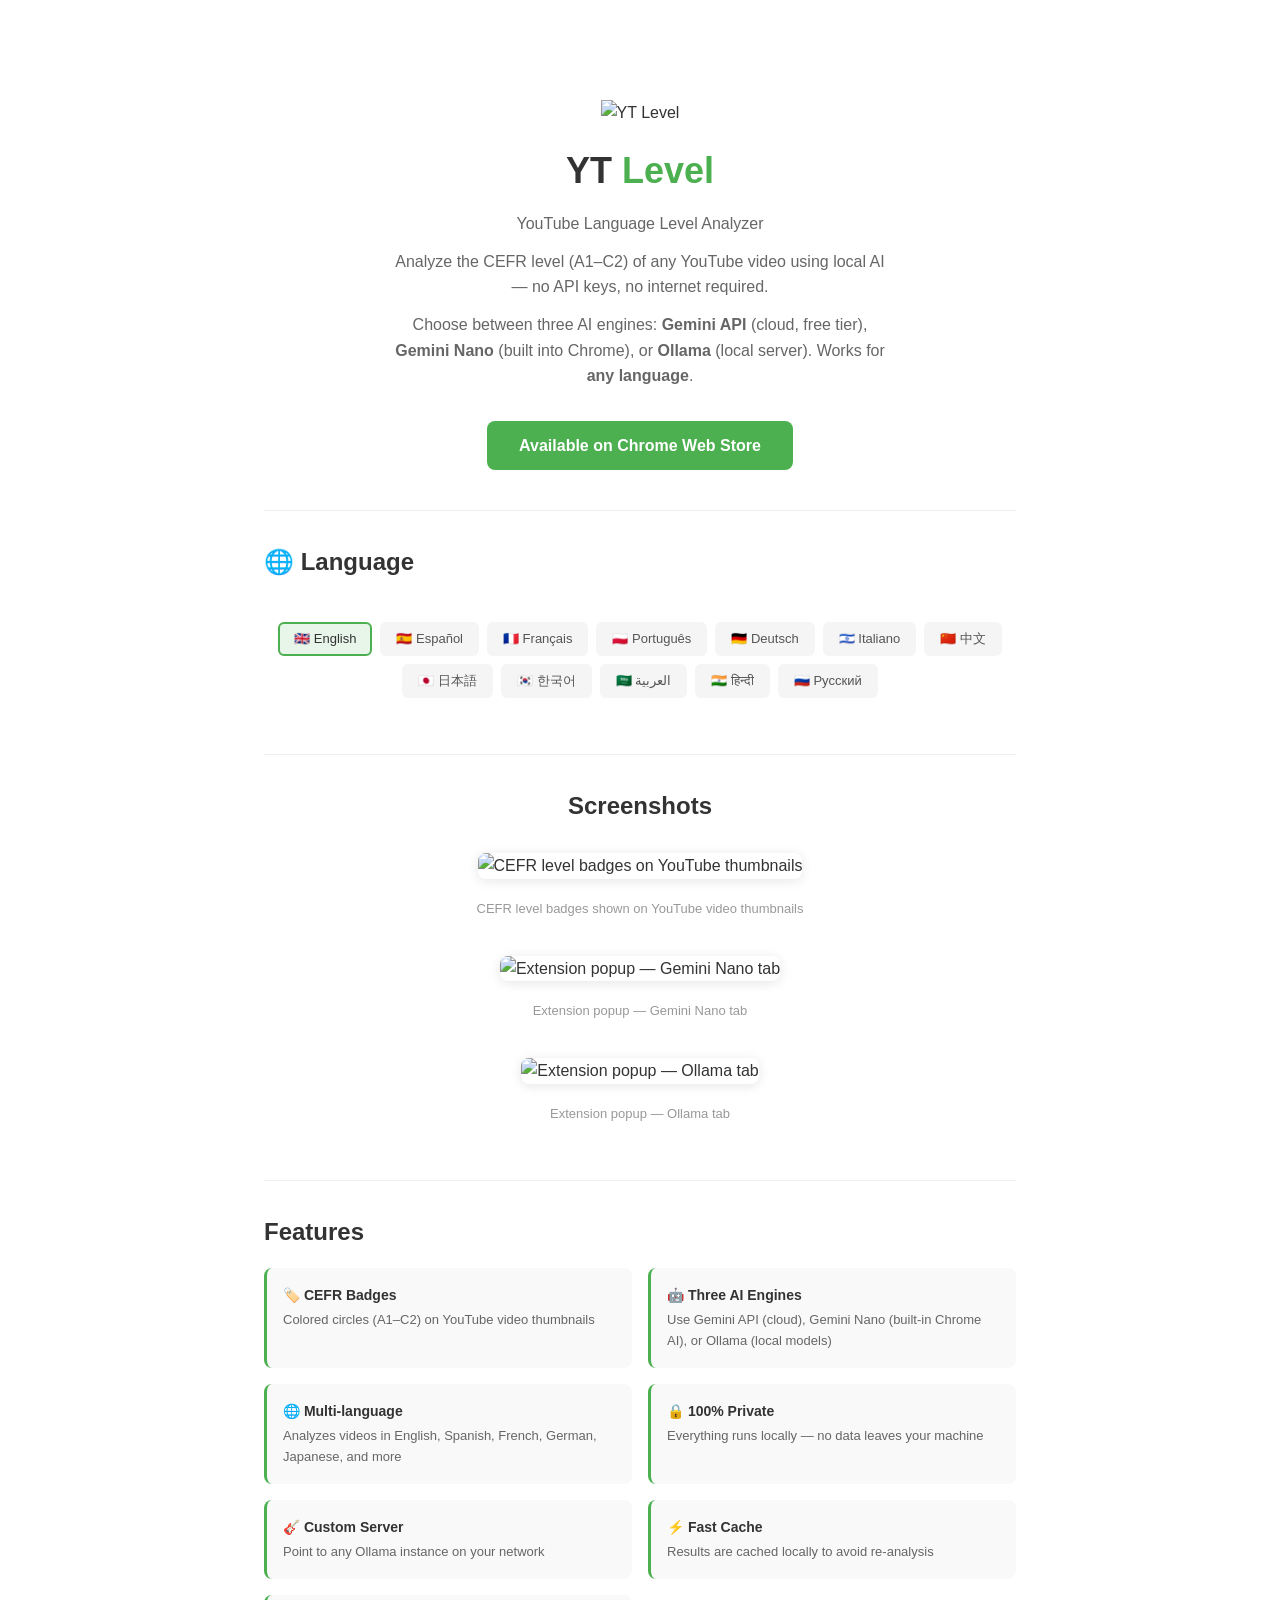
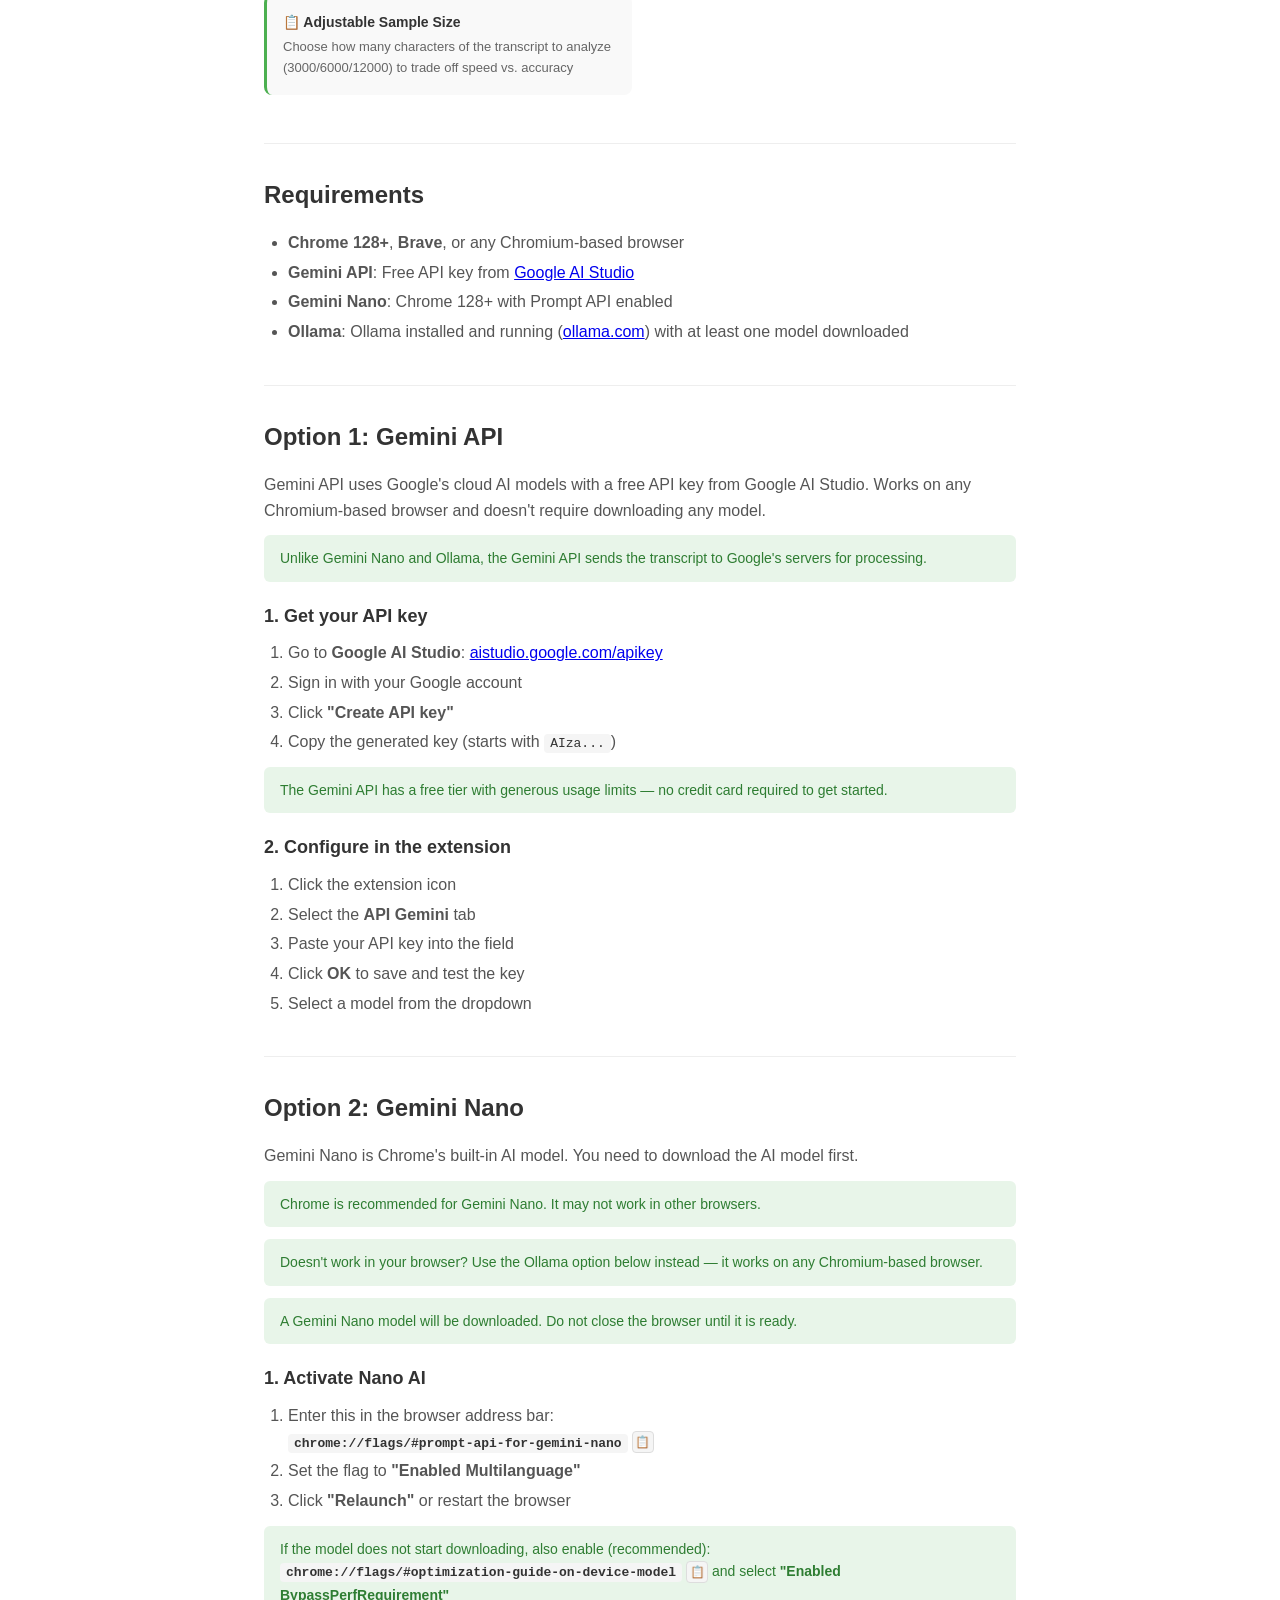
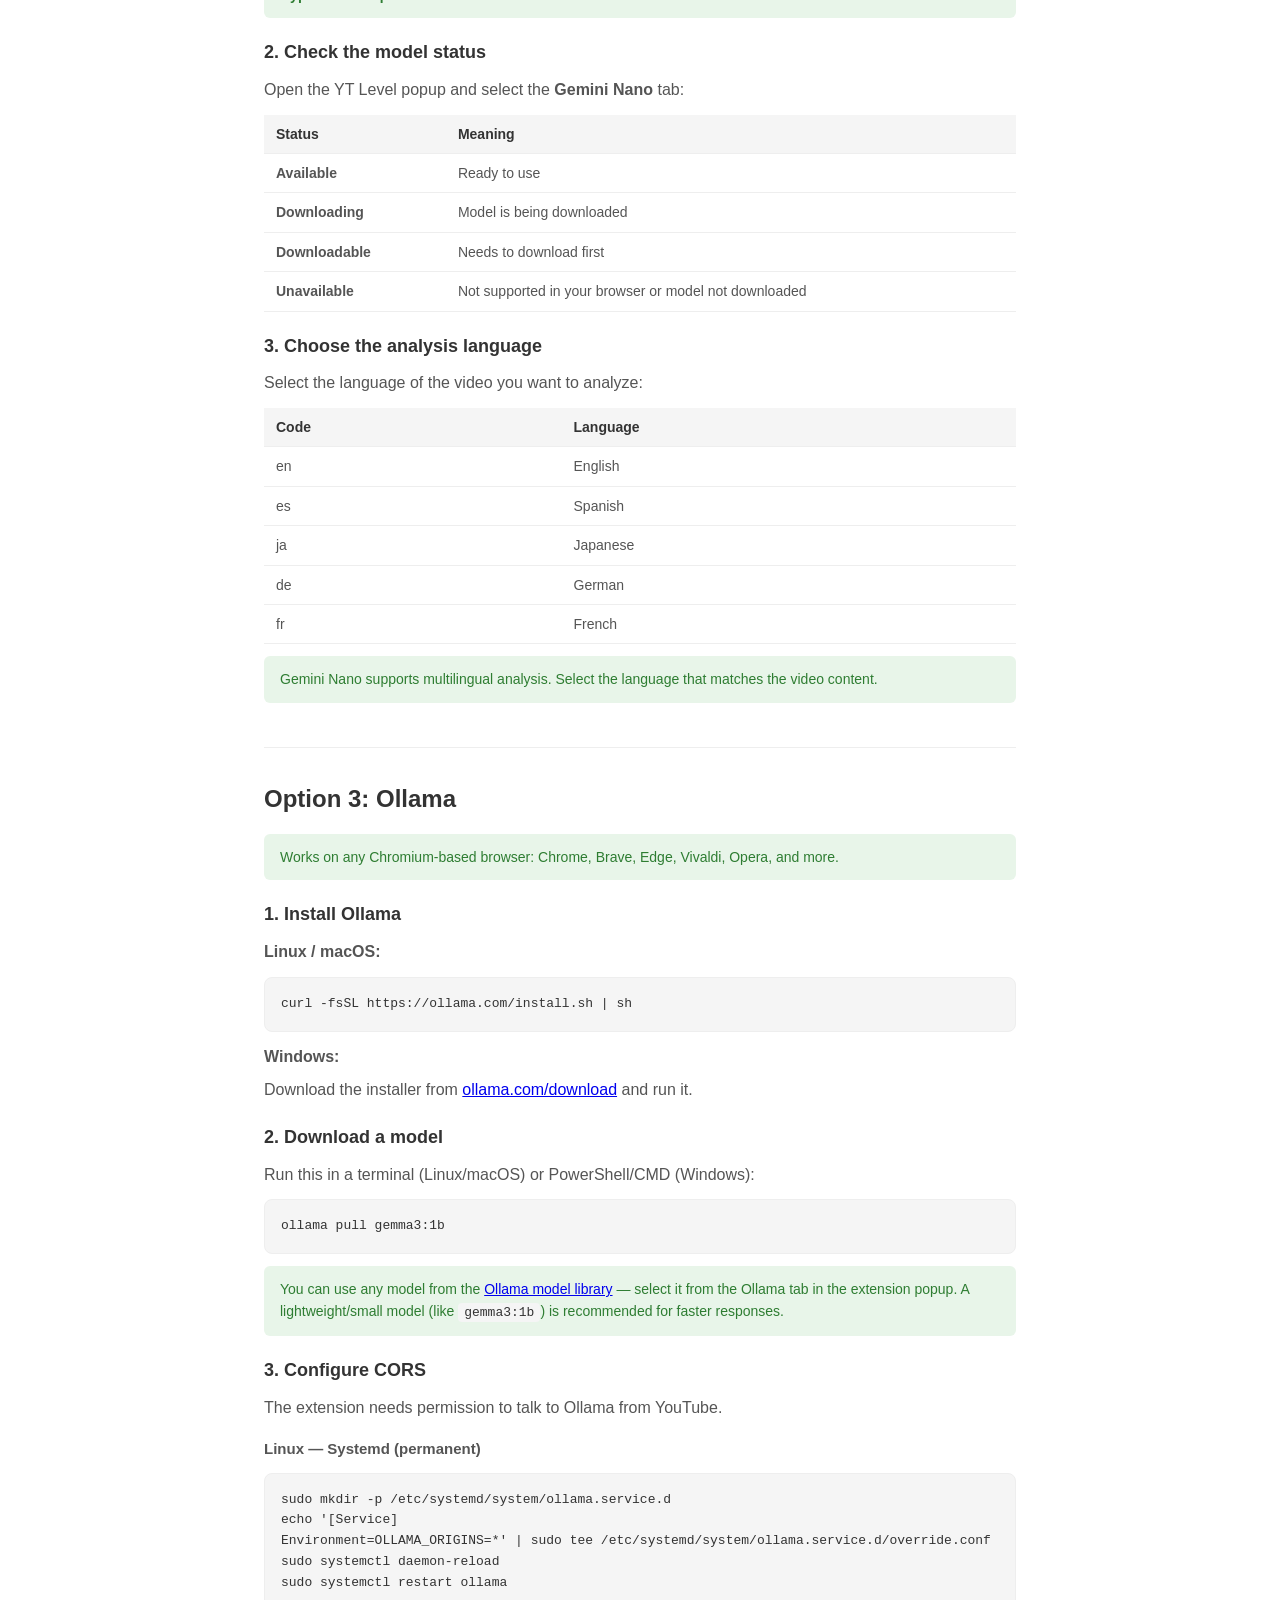
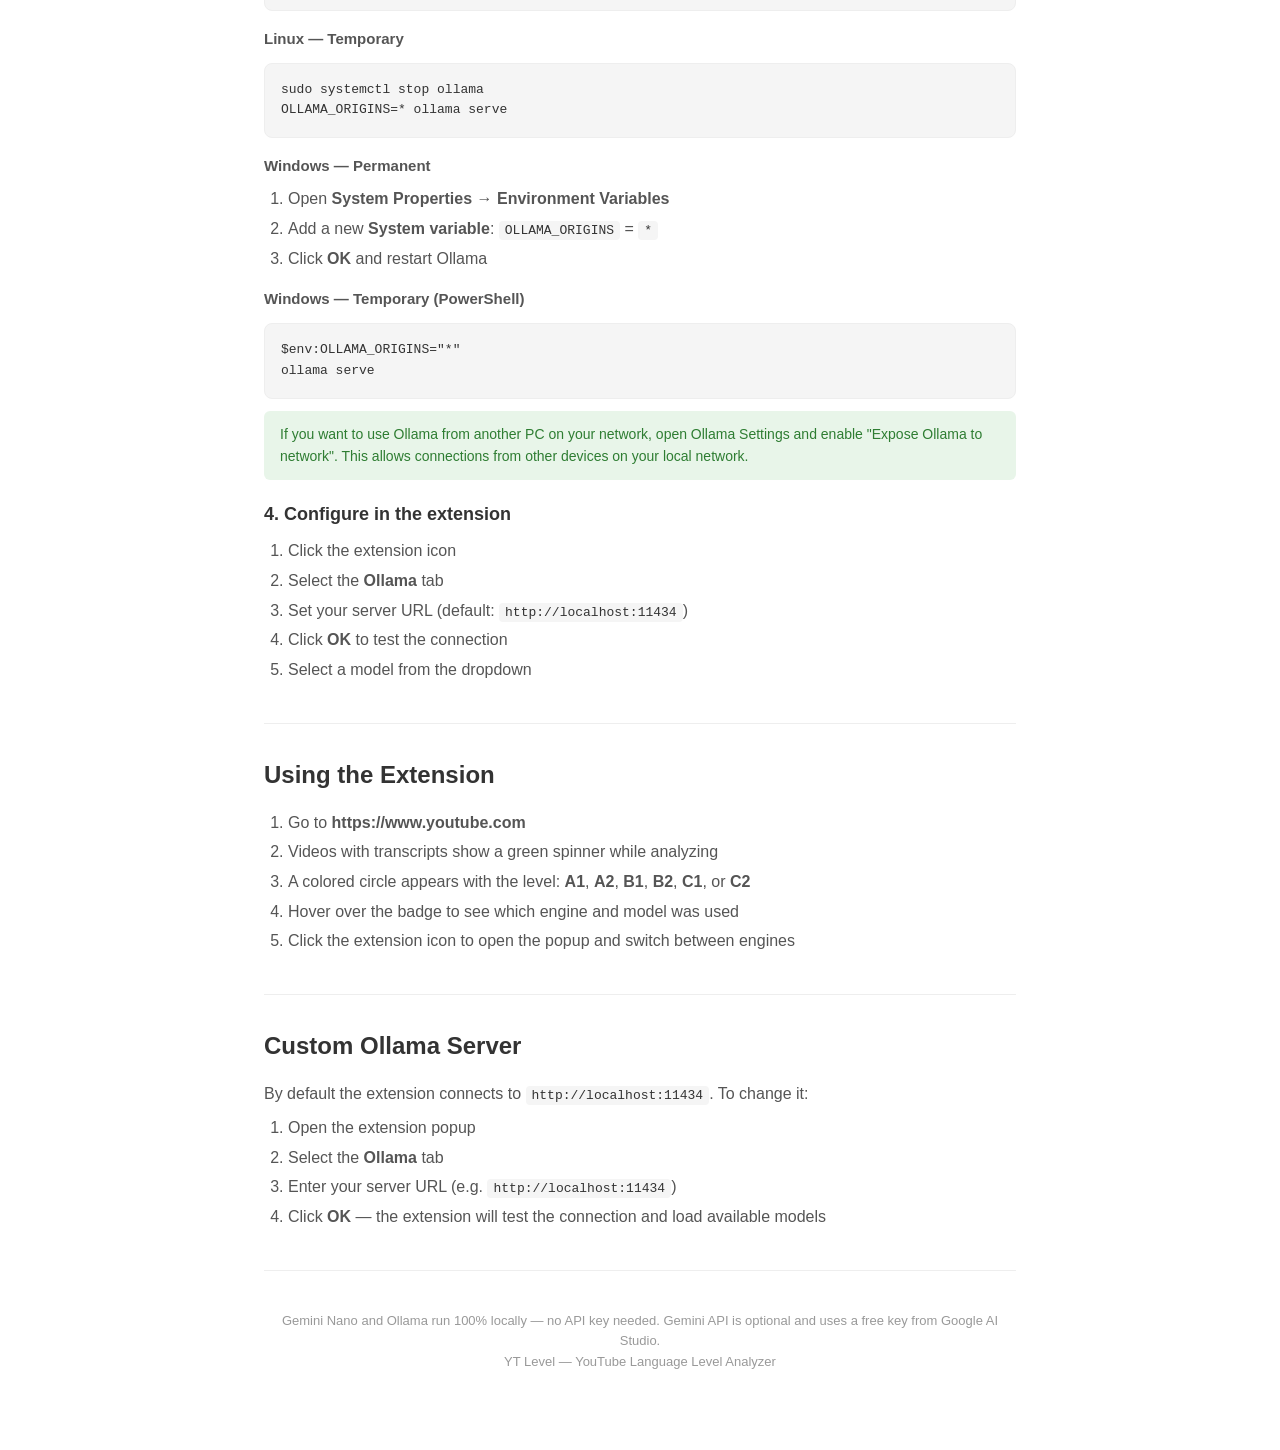
==== docs/index.html @ ffa94572 "Add Gemini API option to docs and all localized READMEs Mirrors the English Gemini API addition (doc" ====
<!DOCTYPE html>
<html lang="en">
<head>
  <meta charset="UTF-8">
  <meta name="viewport" content="width=device-width, initial-scale=1.0">
  <title id="page-title">YT Level — YouTube Language Level Analyzer</title>
  <style>
    * { margin: 0; padding: 0; box-sizing: border-box; }
    body {
      font-family: -apple-system, BlinkMacSystemFont, 'Segoe UI', Roboto, sans-serif;
      background: #fff;
      color: #333;
      line-height: 1.6;
    }
    .container { max-width: 800px; margin: 0 auto; padding: 40px 24px; }
    header { text-align: center; padding: 60px 0 40px; border-bottom: 1px solid #eee; }
    header img { width: 80px; margin-bottom: 16px; }
    header h1 { font-size: 36px; color: #333; }
    header h1 span { color: #4CAF50; }
    header p { font-size: 16px; color: #666; max-width: 500px; margin: 12px auto; }
    .btn {
      display: inline-block; padding: 12px 32px; background: #4CAF50; color: #fff;
      border-radius: 8px; text-decoration: none; font-weight: bold; font-size: 16px;
      margin-top: 20px; transition: background .2s; cursor: pointer;
    }
    .btn:hover { background: #388E3C; }
    .langs { display: flex; flex-wrap: wrap; gap: 8px; justify-content: center; padding: 24px 0; }
    .langs button {
      padding: 6px 14px; background: #f5f5f5; border-radius: 6px;
      border: 2px solid transparent; cursor: pointer;
      text-decoration: none; color: #555; font-size: 13px; transition: all .2s;
      font-family: inherit;
    }
    .langs button:hover { background: #4CAF50; color: #fff; }
    .langs button.active { border-color: #4CAF50; background: #e8f5e9; color: #333; }
    .section { padding: 32px 0; border-bottom: 1px solid #eee; }
    .section:last-child { border-bottom: none; }
    .section h2 { font-size: 24px; color: #333; margin-bottom: 16px; }
    .section h3 { font-size: 18px; color: #333; margin: 20px 0 10px; }
    .section h4 { font-size: 15px; color: #555; margin: 16px 0 8px; }
    .section p { margin: 8px 0; color: #555; }
    .section ul, .section ol { padding-left: 24px; margin: 8px 0; }
    .section li { margin: 4px 0; color: #555; }
    .features { display: grid; grid-template-columns: 1fr 1fr; gap: 16px; margin: 16px 0; }
    .feature {
      padding: 16px; background: #f9f9f9; border-radius: 8px; border-left: 3px solid #4CAF50;
    }
    .feature h3 { font-size: 14px; color: #333; margin: 0 0 4px; }
    .feature p { font-size: 13px; color: #666; margin: 0; }
    .screenshots { text-align: center; }
    .screenshots img { max-width: 100%; border-radius: 8px; box-shadow: 0 2px 12px rgba(0,0,0,.1); margin: 12px 0; }
    .screenshots .caption { font-size: 13px; color: #999; margin-bottom: 24px; }
    table { width: 100%; border-collapse: collapse; margin: 12px 0; }
    th, td { padding: 8px 12px; text-align: left; border-bottom: 1px solid #eee; font-size: 14px; }
    th { background: #f5f5f5; font-weight: 600; color: #333; }
    td { color: #555; }
    code {
      background: #f5f5f5; padding: 2px 6px; border-radius: 4px;
      font-family: 'SF Mono', Monaco, monospace; font-size: 13px; color: #333;
    }
    pre {
      background: #f5f5f5; padding: 16px; border-radius: 8px; overflow-x: auto;
      margin: 12px 0; border: 1px solid #eee;
    }
    pre code { background: none; padding: 0; }
    .tip { background: #e8f5e9; padding: 12px 16px; border-radius: 6px; color: #2e7d32; font-size: 14px; margin: 12px 0; }
    .copy-btn {
      display: inline-flex; align-items: center; justify-content: center;
      width: 22px; height: 22px; margin-left: 4px; padding: 0;
      background: #f5f5f5; border: 1px solid #ddd; border-radius: 4px;
      cursor: pointer; font-size: 12px; line-height: 1; vertical-align: middle;
    }
    .copy-btn:hover { background: #e0e0e0; }
    .copy-btn.copied { background: #4CAF50; border-color: #4CAF50; }
    footer { text-align: center; padding: 40px 0; color: #999; font-size: 13px; }
    @media (max-width: 600px) {
      .features { grid-template-columns: 1fr; }
      header h1 { font-size: 28px; }
    }
  </style>
</head>
<body>
  <div class="container">
    <header>
      <img src="https://raw.githubusercontent.com/Seeeeeck/youtube-language-level-analyzer/master/yl-icon.png" alt="YT Level" width="48">
      <h1 data-i18n-html="header_title">YT <span>Level</span></h1>
      <p data-i18n="header_subtitle">YouTube Language Level Analyzer</p>
      <p data-i18n="header_desc">Analyze the CEFR level (A1&#8211;C2) of any YouTube video using local AI &#8212; no API keys, no internet required.</p>
      <p data-i18n-html="header_desc2">Choose between three AI engines: <strong>Gemini API</strong> (cloud, free tier), <strong>Gemini Nano</strong> (built into Chrome), or <strong>Ollama</strong> (local server). Works for <strong>any language</strong>.</p>
      <a class="btn" href="#" data-i18n="header_btn">Available on Chrome Web Store</a>
    </header>

    <div class="section">
      <h2 data-i18n="lang_title">&#127760; Language</h2>
      <div class="langs" id="langBtns">
        <button onclick="switchLang('en')" class="active">&#127468;&#127463; English</button>
        <button onclick="switchLang('es')">&#127466;&#127480; Espa&ntilde;ol</button>
        <button onclick="switchLang('fr')">&#127467;&#127479; Fran&ccedil;ais</button>
        <button onclick="switchLang('pt')">&#127477;&#127473; Portugu&ecirc;s</button>
        <button onclick="switchLang('de')">&#127465;&#127466; Deutsch</button>
        <button onclick="switchLang('it')">&#127470;&#127473; Italiano</button>
        <button onclick="switchLang('zh')">&#127464;&#127475; &#20013;&#25991;</button>
        <button onclick="switchLang('ja')">&#127471;&#127477; &#26085;&#26412;&#35486;</button>
        <button onclick="switchLang('ko')">&#127472;&#127479; &#54620;&#44397;&#50612;</button>
        <button onclick="switchLang('ar')">&#127480;&#127462; &#1575;&#1604;&#1593;&#1585;&#1576;&#1610;&#1577;</button>
        <button onclick="switchLang('hi')">&#127470;&#127475; &#2361;&#2367;&#2344;&#2381;&#2342;&#2368;</button>
        <button onclick="switchLang('ru')">&#127479;&#127482; &#1056;&#1091;&#1089;&#1089;&#1082;&#1080;&#1081;</button>
      </div>
    </div>

    <div class="section screenshots">
      <h2 data-i18n="screenshots_title">Screenshots</h2>
      <img src="https://raw.githubusercontent.com/Seeeeeck/youtube-language-level-analyzer/master/screenshots/levels_design.svg" alt="CEFR level badges on YouTube thumbnails" style="width:100%;max-width:900px">
      <p class="caption" data-i18n="screenshot_levels_caption">CEFR level badges shown on YouTube video thumbnails</p>
      <img src="https://raw.githubusercontent.com/Seeeeeck/youtube-language-level-analyzer/master/screenshots/sc2.png" alt="Extension popup — Gemini Nano tab" style="width:100%;max-width:400px">
      <p class="caption" data-i18n="screenshot3_caption">Extension popup — Gemini Nano tab</p>
      <img src="https://raw.githubusercontent.com/Seeeeeck/youtube-language-level-analyzer/master/screenshots/sc3.png" alt="Extension popup — Ollama tab" style="width:100%;max-width:400px">
      <p class="caption" data-i18n="screenshot4_caption">Extension popup — Ollama tab</p>
    </div>

    <div class="section">
      <h2 data-i18n="features_title">Features</h2>
      <div class="features">
        <div class="feature"><h3 data-i18n="feature_badges">&#127991;&#65039; CEFR Badges</h3><p data-i18n="feature_badges_desc">Colored circles (A1&#8211;C2) on YouTube video thumbnails</p></div>
        <div class="feature"><h3 data-i18n="feature_engines">&#129302; Three AI Engines</h3><p data-i18n="feature_engines_desc">Use Gemini API (cloud), Gemini Nano (built-in Chrome AI), or Ollama (local models)</p></div>
        <div class="feature"><h3 data-i18n="feature_multilingual">&#127760; Multi-language</h3><p data-i18n="feature_multilingual_desc">Analyzes videos in English, Spanish, French, German, Japanese, and more</p></div>
        <div class="feature"><h3 data-i18n="feature_privacy">&#128274; 100% Private</h3><p data-i18n="feature_privacy_desc">Everything runs locally &#8212; no data leaves your machine</p></div>
        <div class="feature"><h3 data-i18n="feature_server">&#127928; Custom Server</h3><p data-i18n="feature_server_desc">Point to any Ollama instance on your network</p></div>
        <div class="feature"><h3 data-i18n="feature_cache">&#9889; Fast Cache</h3><p data-i18n="feature_cache_desc">Results are cached locally to avoid re-analysis</p></div>
        <div class="feature"><h3 data-i18n="feature_length">&#128203; Adjustable Sample Size</h3><p data-i18n="feature_length_desc">Choose how many characters of the transcript to analyze (3000/6000/12000) to trade off speed vs. accuracy</p></div>
      </div>
    </div>

    <div class="section">
      <h2 data-i18n="requirements_title">Requirements</h2>
      <ul>
        <li data-i18n-html="req_chrome"><strong>Chrome 128+</strong>, <strong>Brave</strong>, or any Chromium-based browser</li>
        <li data-i18n-html="req_geminiapi"><strong>Gemini API</strong>: Free API key from <a href="https://aistudio.google.com/apikey" target="_blank" rel="noopener">Google AI Studio</a></li>
        <li data-i18n-html="req_gemini"><strong>Gemini Nano</strong>: Chrome 128+ with Prompt API enabled</li>
        <li data-i18n-html="req_ollama"><strong>Ollama</strong>: Ollama installed and running (<a href="https://ollama.com">ollama.com</a>) with at least one model downloaded</li>
      </ul>
    </div>

    <div class="section">
      <h2 data-i18n="geminiapi_title">Option 1: Gemini API</h2>
      <p data-i18n="geminiapi_desc">Gemini API uses Google's cloud AI models with a free API key from Google AI Studio. Works on any Chromium-based browser and doesn't require downloading any model.</p>
      <div class="tip" data-i18n="geminiapi_privacy_tip">Unlike Gemini Nano and Ollama, the Gemini API sends the transcript to Google's servers for processing.</div>

      <h3 data-i18n="geminiapi_key_title">1. Get your API key</h3>
      <ol>
        <li data-i18n-html="geminiapi_key_1">Go to <strong>Google AI Studio</strong>: <a href="https://aistudio.google.com/apikey" target="_blank" rel="noopener">aistudio.google.com/apikey</a></li>
        <li data-i18n="geminiapi_key_2">Sign in with your Google account</li>
        <li data-i18n-html="geminiapi_key_3">Click <strong>&quot;Create API key&quot;</strong></li>
        <li data-i18n-html="geminiapi_key_4">Copy the generated key (starts with <code>AIza...</code>)</li>
      </ol>
      <div class="tip" data-i18n="geminiapi_key_tip">The Gemini API has a free tier with generous usage limits — no credit card required to get started.</div>

      <h3 data-i18n="geminiapi_config_title">2. Configure in the extension</h3>
      <ol>
        <li data-i18n="geminiapi_config_1">Click the extension icon</li>
        <li data-i18n-html="geminiapi_config_2">Select the <strong>API Gemini</strong> tab</li>
        <li data-i18n="geminiapi_config_3">Paste your API key into the field</li>
        <li data-i18n-html="geminiapi_config_4">Click <strong>OK</strong> to save and test the key</li>
        <li data-i18n="geminiapi_config_5">Select a model from the dropdown</li>
      </ol>
    </div>

    <div class="section">
      <h2 data-i18n="gemini_title">Option 2: Gemini Nano</h2>
      <p data-i18n="gemini_desc">Gemini Nano is Chrome's built-in AI model. You need to download the AI model first.</p>
      <div class="tip" data-i18n="gemini_browser_tip">Chrome is recommended for Gemini Nano. It may not work in other browsers.</div>

      <div class="tip" data-i18n="gemini_other_browsers_tip">Doesn't work in your browser? Use the Ollama option below instead — it works on any Chromium-based browser.</div>

      <div class="tip" data-i18n="gemini_download_note">A Gemini Nano model will be downloaded. Do not close the browser until it is ready.</div>

      <h3 data-i18n="gemini_flag_title">1. Activate Nano AI</h3>
      <ol>
        <li data-i18n-html="gemini_flag_1">Enter this in the browser address bar:<br><strong><code>chrome://flags/#prompt-api-for-gemini-nano</code><button class="copy-btn" data-copy="chrome://flags/#prompt-api-for-gemini-nano" onclick="copyFlag(this)" title="Copy">&#128203;</button></strong></li>
        <li data-i18n-html="gemini_flag_2">Set the flag to <strong>&quot;Enabled Multilanguage&quot;</strong></li>
        <li data-i18n-html="gemini_flag_3">Click <strong>&quot;Relaunch&quot;</strong> or restart the browser</li>
      </ol>
      <div class="tip" data-i18n-html="gemini_flag_bypass">If the model does not start downloading, also enable (recommended): <br><strong><code>chrome://flags/#optimization-guide-on-device-model</code><button class="copy-btn" data-copy="chrome://flags/#optimization-guide-on-device-model" onclick="copyFlag(this)" title="Copy">&#128203;</button></strong> and select <strong>&quot;Enabled BypassPerfRequirement&quot;</strong></div>

      <h3 data-i18n="gemini_status_title">2. Check the model status</h3>
      <p data-i18n-html="gemini_status_desc">Open the YT Level popup and select the <strong>Gemini Nano</strong> tab:</p>
      <table>
        <tr><th data-i18n="status_col">Status</th><th data-i18n="meaning_col">Meaning</th></tr>
        <tr><td><strong data-i18n="gemini_available">Available</strong></td><td data-i18n="gemini_available_desc">Ready to use</td></tr>
        <tr><td><strong data-i18n="gemini_downloading">Downloading</strong></td><td data-i18n="gemini_downloading_desc">Model is being downloaded</td></tr>
        <tr><td><strong data-i18n="gemini_downloadable">Downloadable</strong></td><td data-i18n="gemini_downloadable_desc">Needs to download first</td></tr>
        <tr><td><strong data-i18n="gemini_unavailable">Unavailable</strong></td><td data-i18n="gemini_unavailable_desc">Not supported in your browser or model not downloaded</td></tr>
      </table>

      <h3 data-i18n="gemini_lang_title">3. Choose the analysis language</h3>
      <p data-i18n="gemini_lang_desc">Select the language of the video you want to analyze:</p>
      <table>
        <tr><th data-i18n="code_col">Code</th><th data-i18n="language_col">Language</th></tr>
        <tr><td>en</td><td data-i18n="lang_en">English</td></tr>
        <tr><td>es</td><td data-i18n="lang_es">Spanish</td></tr>
        <tr><td>ja</td><td data-i18n="lang_ja">Japanese</td></tr>
        <tr><td>de</td><td data-i18n="lang_de">German</td></tr>
        <tr><td>fr</td><td data-i18n="lang_fr">French</td></tr>
      </table>
      <div class="tip" data-i18n="gemini_lang_tip">Gemini Nano supports multilingual analysis. Select the language that matches the video content.</div>

    </div>

    <div class="section">
      <h2 data-i18n="ollama_title">Option 3: Ollama</h2>
      <div class="tip" data-i18n="ollama_all_browsers_tip">Works on any Chromium-based browser: Chrome, Brave, Edge, Vivaldi, Opera, and more.</div>

      <h3 data-i18n="ollama_install_title">1. Install Ollama</h3>
      <p data-i18n-html="ollama_linux_mac"><strong>Linux / macOS:</strong></p>
      <pre><code>curl -fsSL https://ollama.com/install.sh | sh</code></pre>
      <p data-i18n-html="ollama_win"><strong>Windows:</strong></p>
      <p data-i18n-html="ollama_win_desc">Download the installer from <a href="https://ollama.com/download">ollama.com/download</a> and run it.</p>

      <h3 data-i18n="ollama_model_title">2. Download a model</h3>
      <p data-i18n-html="ollama_model_desc">Run this in a terminal (Linux/macOS) or PowerShell/CMD (Windows):</p>
      <pre><code>ollama pull gemma3:1b</code></pre>
      <div class="tip" data-i18n-html="ollama_model_tip">You can use any model from the <a href="https://ollama.com/library" target="_blank" rel="noopener">Ollama model library</a> — select it from the Ollama tab in the extension popup. A lightweight/small model (like <code>gemma3:1b</code>) is recommended for faster responses.</div>

      <h3 data-i18n="ollama_cors_title">3. Configure CORS</h3>
      <p data-i18n="ollama_cors_desc">The extension needs permission to talk to Ollama from YouTube.</p>

      <h4 data-i18n="ollama_linux_perm">Linux &#8212; Systemd (permanent)</h4>
      <pre><code>sudo mkdir -p /etc/systemd/system/ollama.service.d
echo '[Service]
Environment=OLLAMA_ORIGINS=*' | sudo tee /etc/systemd/system/ollama.service.d/override.conf
sudo systemctl daemon-reload
sudo systemctl restart ollama</code></pre>

      <h4 data-i18n="ollama_linux_temp">Linux &#8212; Temporary</h4>
      <pre><code>sudo systemctl stop ollama
OLLAMA_ORIGINS=* ollama serve</code></pre>

      <h4 data-i18n="ollama_win_perm">Windows &#8212; Permanent</h4>
      <ol>
        <li data-i18n-html="ollama_win_perm_1">Open <strong>System Properties</strong> &#8594; <strong>Environment Variables</strong></li>
        <li data-i18n-html="ollama_win_perm_2">Add a new <strong>System variable</strong>: <code>OLLAMA_ORIGINS</code> = <code>*</code></li>
        <li data-i18n-html="ollama_win_perm_3">Click <strong>OK</strong> and restart Ollama</li>
      </ol>

      <h4 data-i18n="ollama_win_temp">Windows &#8212; Temporary (PowerShell)</h4>
      <pre><code>$env:OLLAMA_ORIGINS="*"
ollama serve</code></pre>

      <div class="tip" data-i18n="ollama_expose_tip">If you want to use Ollama from another PC on your network, open Ollama Settings and enable "Expose Ollama to network". This allows connections from other devices on your local network.</div>

      <h3 data-i18n="ollama_config_title">4. Configure in the extension</h3>
      <ol>
        <li data-i18n="ollama_config_1">Click the extension icon</li>
        <li data-i18n-html="ollama_config_2">Select the <strong>Ollama</strong> tab</li>
        <li data-i18n-html="ollama_config_3">Set your server URL (default: <code>http://localhost:11434</code>)</li>
        <li data-i18n="ollama_config_4">Click <strong>OK</strong> to test the connection</li>
        <li data-i18n="ollama_config_5">Select a model from the dropdown</li>
      </ol>
    </div>

    <div class="section">
      <h2 data-i18n="usage_title">Using the Extension</h2>
      <ol>
        <li data-i18n-html="usage_1">Go to <strong>https://www.youtube.com</strong></li>
        <li data-i18n="usage_2">Videos with transcripts show a green spinner while analyzing</li>
        <li data-i18n-html="usage_3">A colored circle appears with the level: <strong>A1</strong>, <strong>A2</strong>, <strong>B1</strong>, <strong>B2</strong>, <strong>C1</strong>, or <strong>C2</strong></li>
        <li data-i18n="usage_4">Hover over the badge to see which engine and model was used</li>
        <li data-i18n="usage_5">Click the extension icon to open the popup and switch between engines</li>
      </ol>
    </div>

    <div class="section">
      <h2 data-i18n="custom_title">Custom Ollama Server</h2>
      <p data-i18n-html="custom_desc">By default the extension connects to <code>http://localhost:11434</code>. To change it:</p>
      <ol>
        <li data-i18n="custom_1">Open the extension popup</li>
        <li data-i18n-html="custom_2">Select the <strong>Ollama</strong> tab</li>
        <li data-i18n-html="custom_3">Enter your server URL (e.g. <code>http://localhost:11434</code>)</li>
        <li data-i18n-html="custom_4">Click <strong>OK</strong> &#8212; the extension will test the connection and load available models</li>
      </ol>
    </div>

    <footer>
      <p data-i18n="footer_1">Gemini Nano and Ollama run 100% locally — no API key needed. Gemini API is optional and uses a free key from Google AI Studio.</p>
      <p data-i18n="footer_2">YT Level &#8212; YouTube Language Level Analyzer</p>
    </footer>
  </div>

  <script src="translations.js"></script>
  <script>
    function get(key, lang) { return T[lang] && T[lang][key] !== undefined ? T[lang][key] : T.en[key]; }
    function copyFlag(btn) {
      navigator.clipboard.writeText(btn.dataset.copy).then(() => {
        const original = btn.textContent;
        btn.textContent = '✓';
        btn.classList.add('copied');
        setTimeout(() => { btn.textContent = original; btn.classList.remove('copied'); }, 1200);
      });
    }
    function switchLang(lang) {
      const t = T[lang] || T.en;
      document.querySelectorAll('[data-i18n]').forEach(el => {
        const key = el.dataset.i18n;
        const val = t[key];
        if (val !== undefined) el.textContent = val;
      });
      document.querySelectorAll('[data-i18n-html]').forEach(el => {
        const key = el.dataset.i18nHtml;
        const val = t[key];
        if (val !== undefined) el.innerHTML = val;
      });
      document.title = t.page_title || T.en.page_title;
      document.querySelectorAll('#langBtns button').forEach(b => b.classList.toggle('active', b.getAttribute('onclick').includes("'"+lang+"'")));
      localStorage.setItem('ytlevel_lang', lang);
    }
    const saved = localStorage.getItem('ytlevel_lang');
    if (saved && T[saved]) switchLang(saved);
  </script>
</body>
</html>
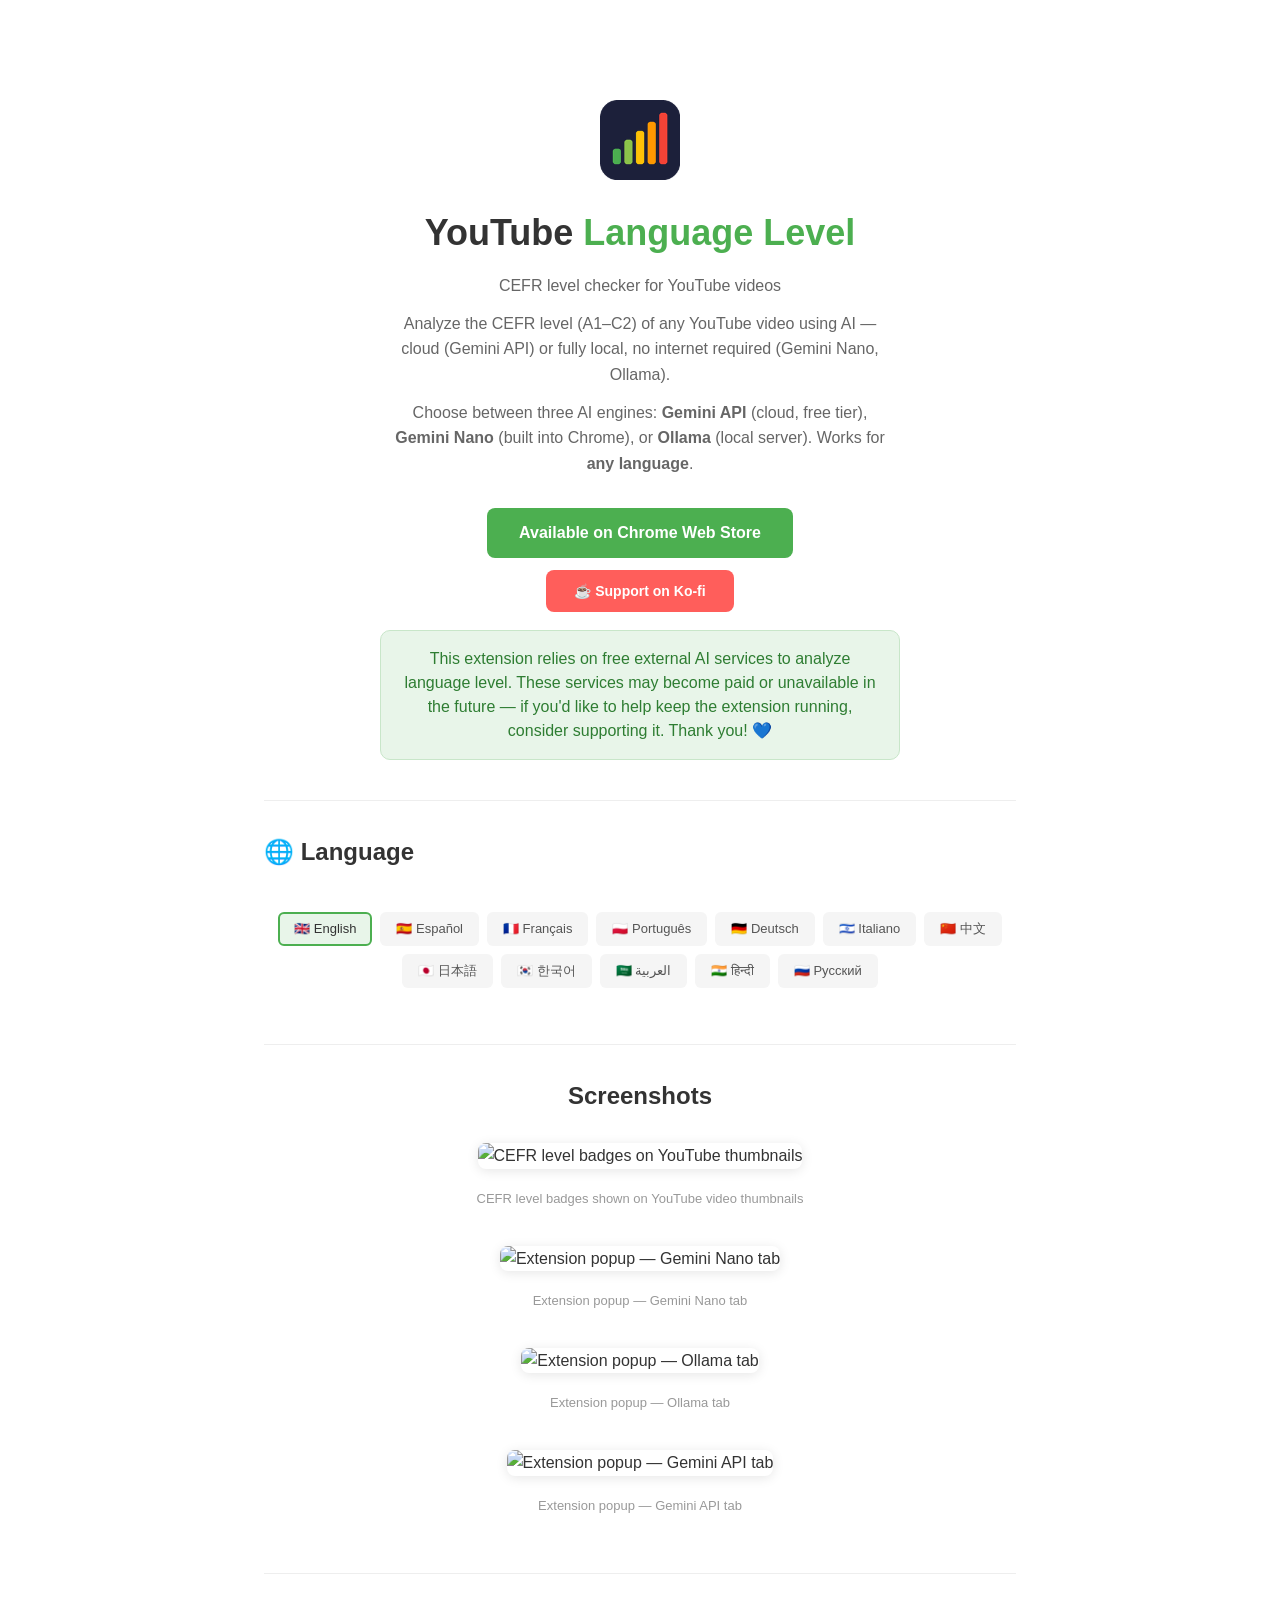
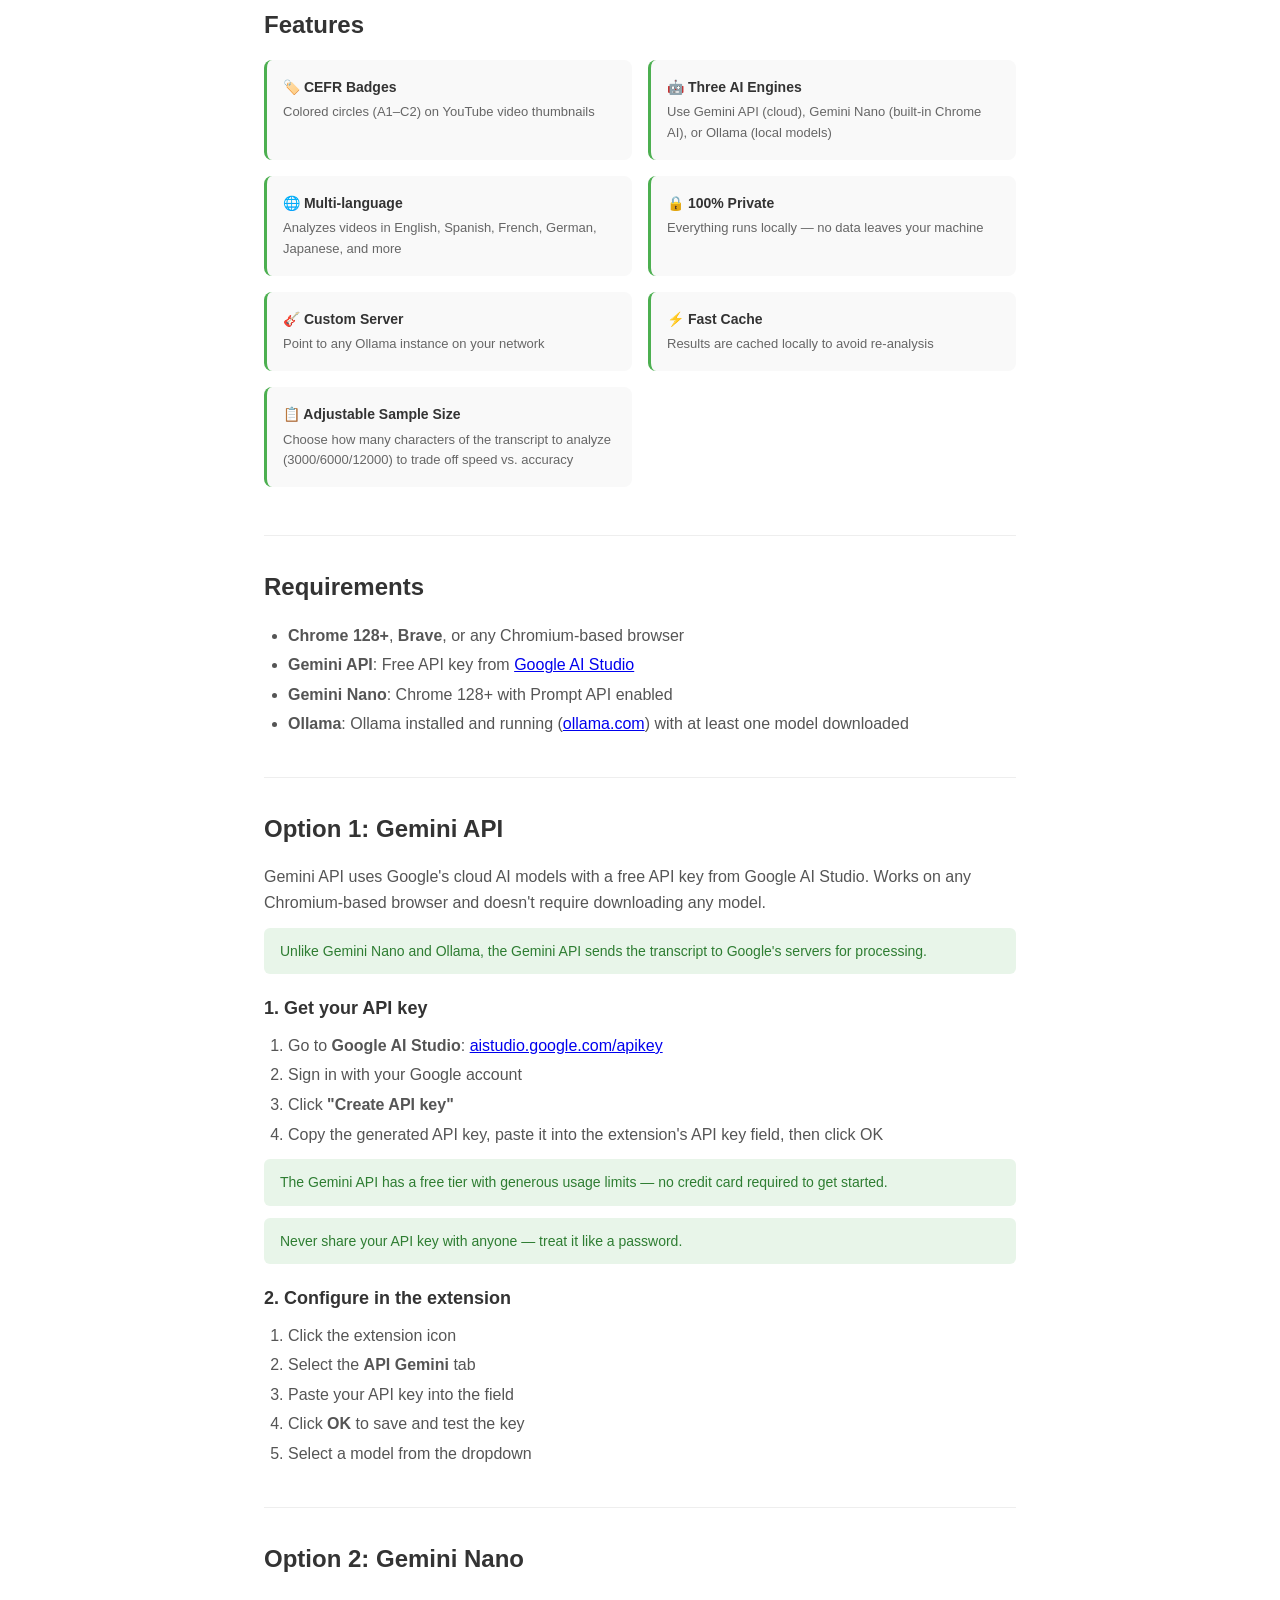
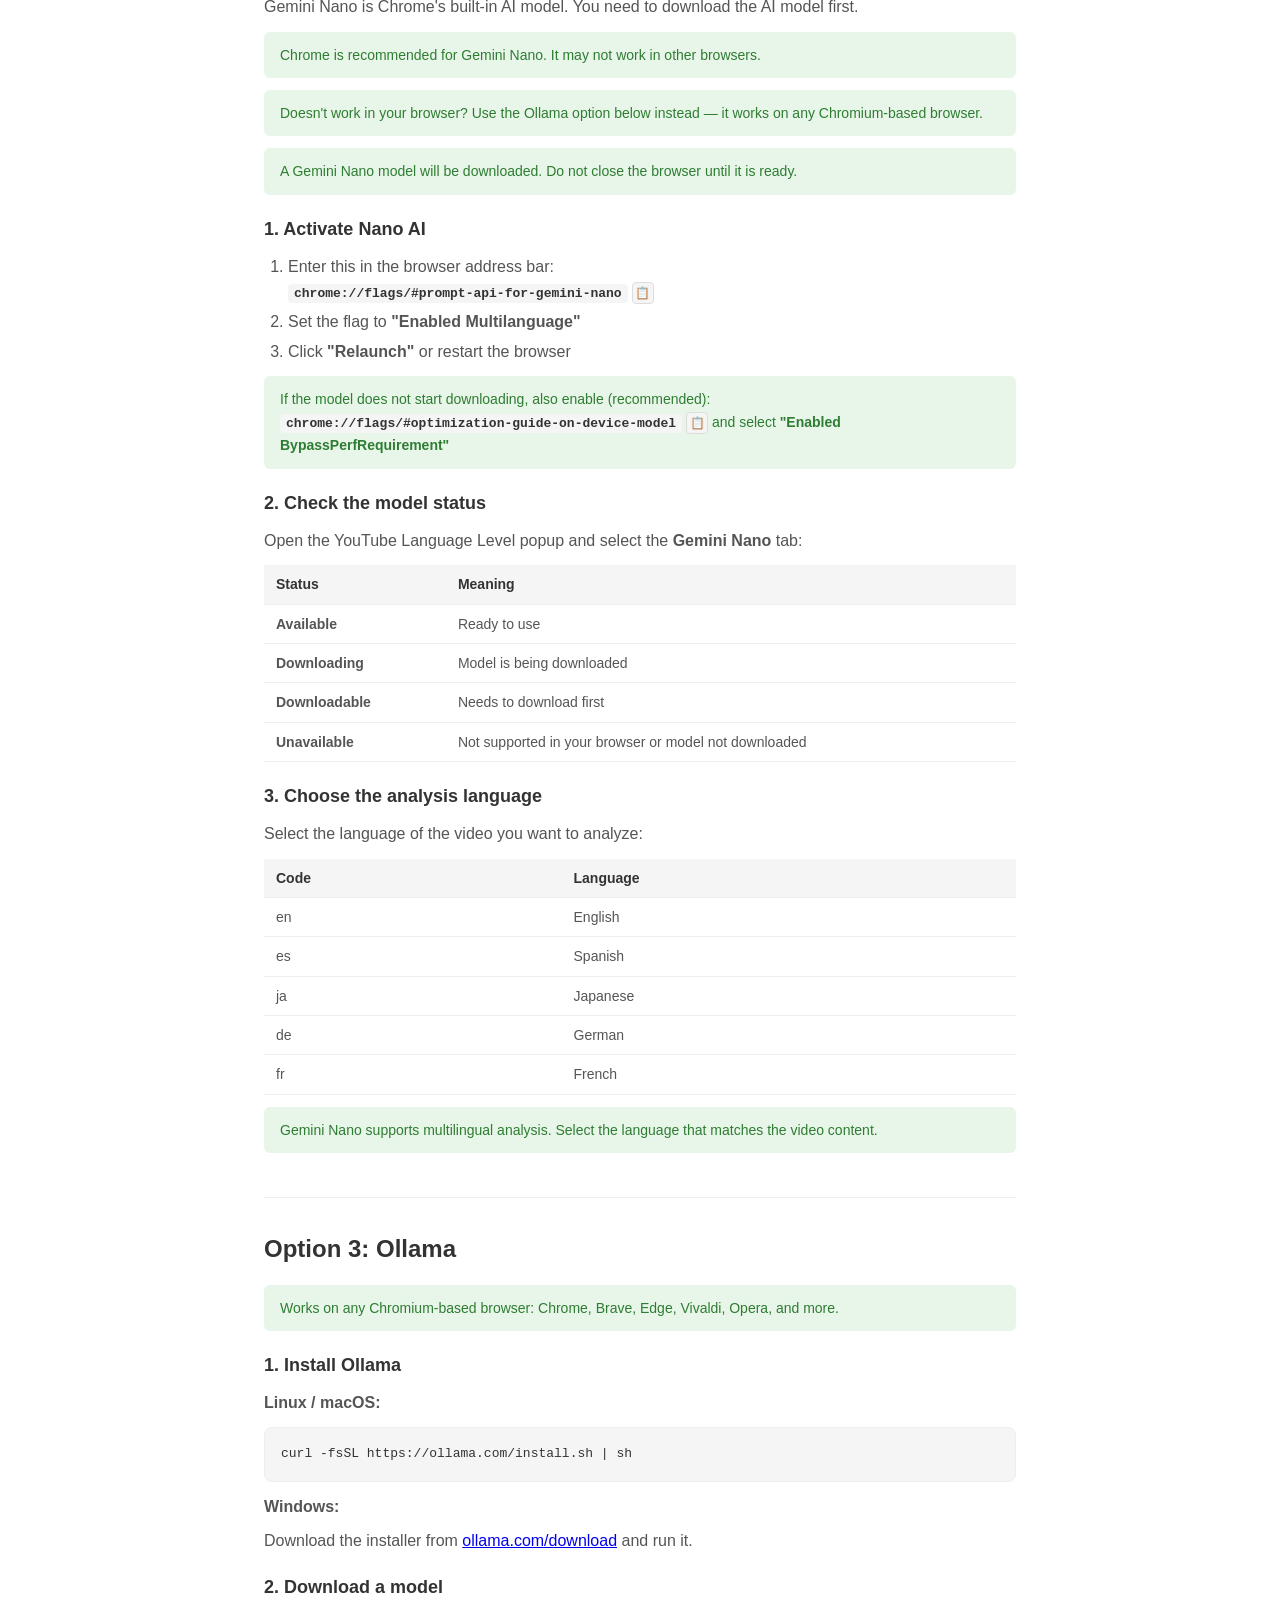
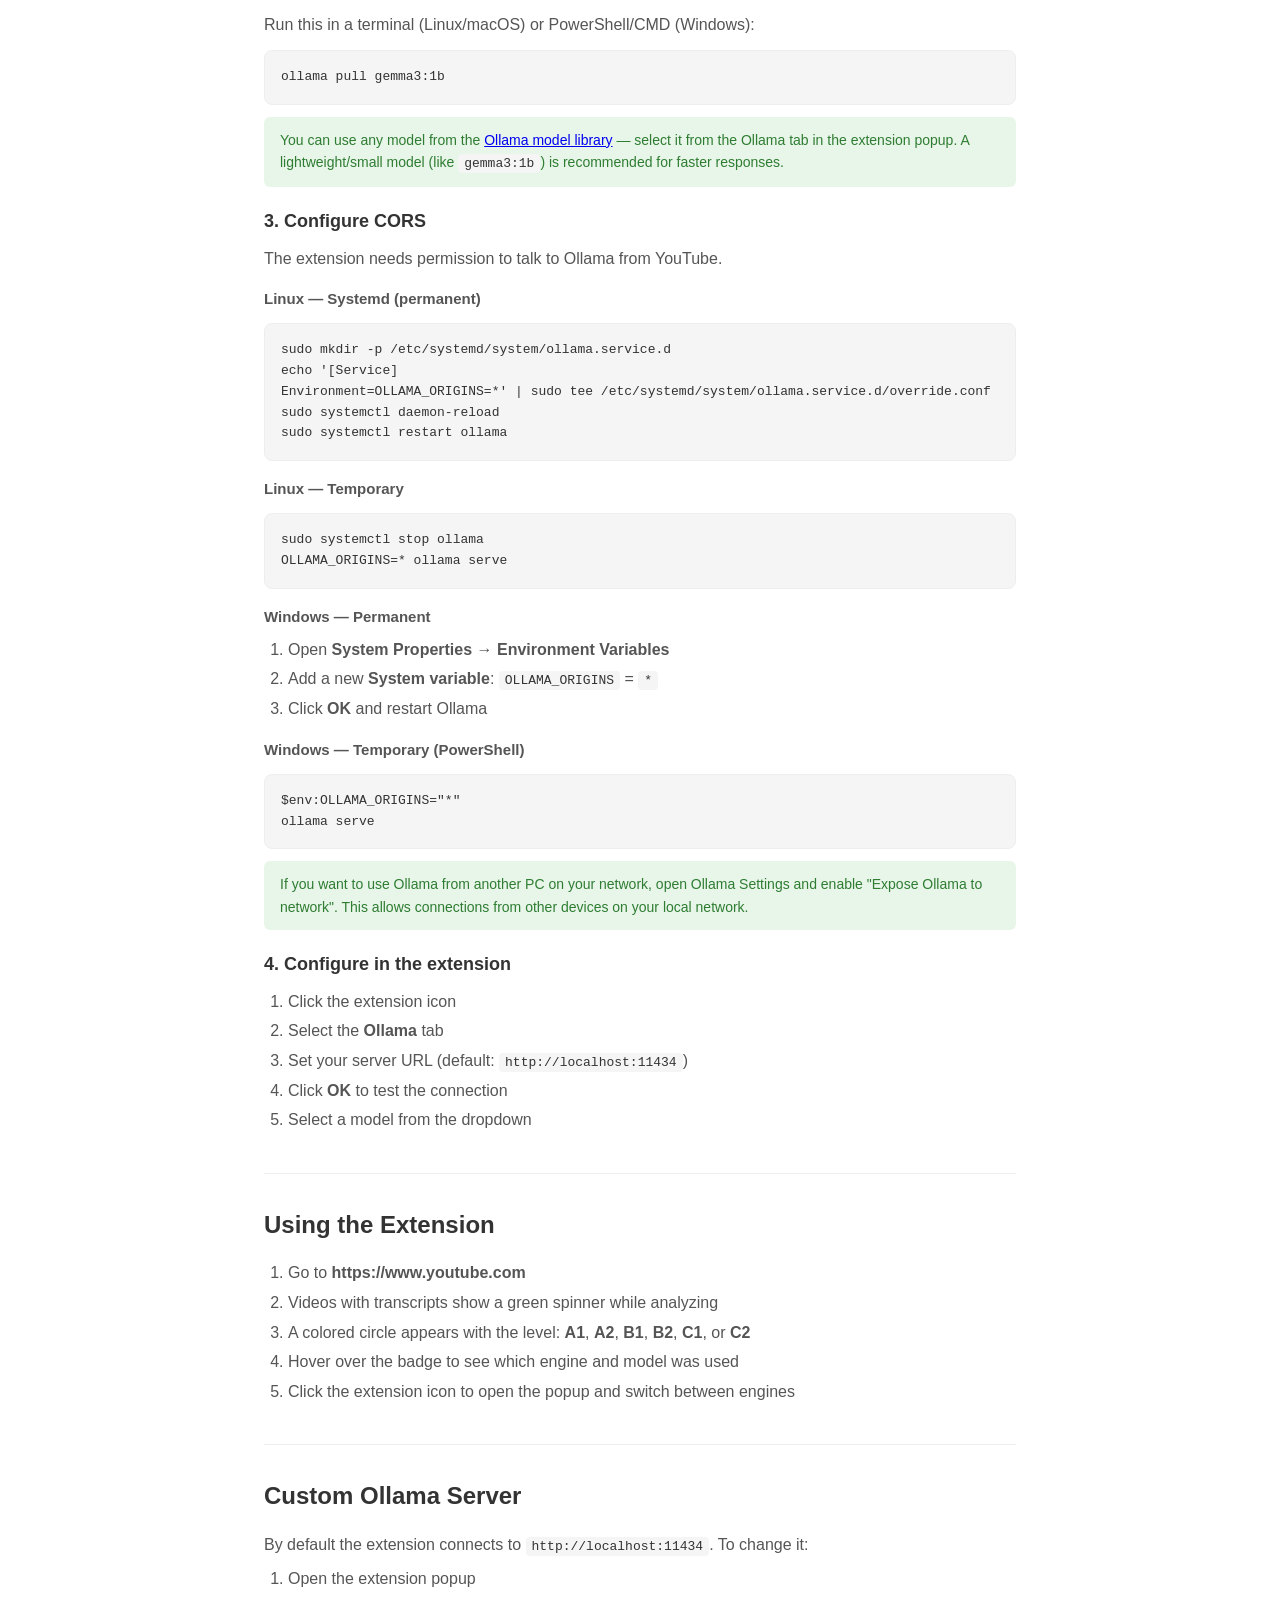
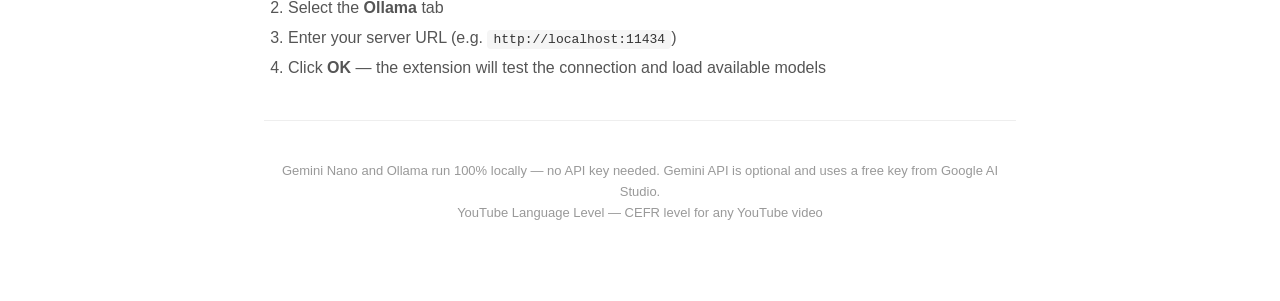
==== commit b7968b6d: "Reset repo to landing page only Extension source moved to the private development repo; this repo no" ====
--- a/docs/index.html
+++ b/docs/index.html
@@ -3,7 +3,8 @@
 <head>
   <meta charset="UTF-8">
   <meta name="viewport" content="width=device-width, initial-scale=1.0">
-  <title id="page-title">YT Level — YouTube Language Level Analyzer</title>
+  <title id="page-title">YouTube Language Level</title>
+  <link rel="icon" type="image/png" href="icon128.png">
   <style>
     * { margin: 0; padding: 0; box-sizing: border-box; }
     body {
@@ -24,6 +25,13 @@
       margin-top: 20px; transition: background .2s; cursor: pointer;
     }
     .btn:hover { background: #388E3C; }
+    .kofi-btn { background: #FF5E5B; padding: 10px 28px; font-size: 14px; margin-top: 12px; }
+    .kofi-btn:hover { background: #e04946; }
+    .kofi-note {
+      font-size: 16px; color: #2e7d32; max-width: 520px; margin: 18px auto 0;
+      background: #e8f5e9; border: 1px solid #c8e6c9; border-radius: 10px;
+      padding: 16px 20px; line-height: 1.5;
+    }
     .langs { display: flex; flex-wrap: wrap; gap: 8px; justify-content: center; padding: 24px 0; }
     .langs button {
       padding: 6px 14px; background: #f5f5f5; border-radius: 6px;
@@ -82,12 +90,15 @@
 <body>
   <div class="container">
     <header>
-      <img src="https://raw.githubusercontent.com/Seeeeeck/youtube-language-level-analyzer/master/yl-icon.png" alt="YT Level" width="48">
-      <h1 data-i18n-html="header_title">YT <span>Level</span></h1>
-      <p data-i18n="header_subtitle">YouTube Language Level Analyzer</p>
-      <p data-i18n="header_desc">Analyze the CEFR level (A1&#8211;C2) of any YouTube video using local AI &#8212; no API keys, no internet required.</p>
+      <img src="icon128.png" alt="YouTube Language Level" width="48">
+      <h1 data-i18n-html="header_title">YouTube <span>Language Level</span></h1>
+      <p data-i18n="header_subtitle">CEFR level checker for YouTube videos</p>
+      <p data-i18n="header_desc">Analyze the CEFR level (A1&#8211;C2) of any YouTube video using AI &#8212; cloud (Gemini API) or fully local, no internet required (Gemini Nano, Ollama).</p>
       <p data-i18n-html="header_desc2">Choose between three AI engines: <strong>Gemini API</strong> (cloud, free tier), <strong>Gemini Nano</strong> (built into Chrome), or <strong>Ollama</strong> (local server). Works for <strong>any language</strong>.</p>
-      <a class="btn" href="#" data-i18n="header_btn">Available on Chrome Web Store</a>
+      <a class="btn" href="https://chromewebstore.google.com/detail/youtube-language-level/nniefbagnnfiambohflolmikfinlfffd" target="_blank" rel="noopener" data-i18n="header_btn">Available on Chrome Web Store</a>
+      <br>
+      <a class="btn kofi-btn" href="https://ko-fi.com/seeeeeck" target="_blank" rel="noopener" data-i18n="header_kofi_btn">&#9749; Support on Ko-fi</a>
+      <p class="kofi-note" data-i18n="header_kofi_note">This extension relies on free external AI services to analyze language level. These services may become paid or unavailable in the future &#8212; if you'd like to help keep the extension running, consider supporting it. Thank you! &#128153;</p>
     </header>
 
     <div class="section">
@@ -110,12 +121,14 @@
 
     <div class="section screenshots">
       <h2 data-i18n="screenshots_title">Screenshots</h2>
-      <img src="https://raw.githubusercontent.com/Seeeeeck/youtube-language-level-analyzer/master/screenshots/levels_design.svg" alt="CEFR level badges on YouTube thumbnails" style="width:100%;max-width:900px">
+      <img src="https://raw.githubusercontent.com/Seeeeeck/youtube-language-level-analyzer/master/screenshots/screenshot-badges.png" alt="CEFR level badges on YouTube thumbnails" style="width:100%;max-width:900px">
       <p class="caption" data-i18n="screenshot_levels_caption">CEFR level badges shown on YouTube video thumbnails</p>
-      <img src="https://raw.githubusercontent.com/Seeeeeck/youtube-language-level-analyzer/master/screenshots/sc2.png" alt="Extension popup — Gemini Nano tab" style="width:100%;max-width:400px">
+      <img src="https://raw.githubusercontent.com/Seeeeeck/youtube-language-level-analyzer/master/screenshots/screenshot-nano.png" alt="Extension popup — Gemini Nano tab" style="width:100%;max-width:900px">
       <p class="caption" data-i18n="screenshot3_caption">Extension popup — Gemini Nano tab</p>
-      <img src="https://raw.githubusercontent.com/Seeeeeck/youtube-language-level-analyzer/master/screenshots/sc3.png" alt="Extension popup — Ollama tab" style="width:100%;max-width:400px">
+      <img src="https://raw.githubusercontent.com/Seeeeeck/youtube-language-level-analyzer/master/screenshots/screenshot-ollama.png" alt="Extension popup — Ollama tab" style="width:100%;max-width:900px">
       <p class="caption" data-i18n="screenshot4_caption">Extension popup — Ollama tab</p>
+      <img src="https://raw.githubusercontent.com/Seeeeeck/youtube-language-level-analyzer/master/screenshots/screenshot-gemini.png" alt="Extension popup — Gemini API tab" style="width:100%;max-width:900px">
+      <p class="caption" data-i18n="screenshot2_caption">Extension popup — Gemini API tab</p>
     </div>
 
     <div class="section">
@@ -151,9 +164,10 @@
         <li data-i18n-html="geminiapi_key_1">Go to <strong>Google AI Studio</strong>: <a href="https://aistudio.google.com/apikey" target="_blank" rel="noopener">aistudio.google.com/apikey</a></li>
         <li data-i18n="geminiapi_key_2">Sign in with your Google account</li>
         <li data-i18n-html="geminiapi_key_3">Click <strong>&quot;Create API key&quot;</strong></li>
-        <li data-i18n-html="geminiapi_key_4">Copy the generated key (starts with <code>AIza...</code>)</li>
+        <li data-i18n-html="geminiapi_key_4">Copy the generated API key, paste it into the extension's API key field, then click OK</li>
       </ol>
       <div class="tip" data-i18n="geminiapi_key_tip">The Gemini API has a free tier with generous usage limits — no credit card required to get started.</div>
+      <div class="tip" data-i18n="geminiapi_key_share_tip">Never share your API key with anyone — treat it like a password.</div>
 
       <h3 data-i18n="geminiapi_config_title">2. Configure in the extension</h3>
       <ol>
@@ -183,7 +197,7 @@
       <div class="tip" data-i18n-html="gemini_flag_bypass">If the model does not start downloading, also enable (recommended): <br><strong><code>chrome://flags/#optimization-guide-on-device-model</code><button class="copy-btn" data-copy="chrome://flags/#optimization-guide-on-device-model" onclick="copyFlag(this)" title="Copy">&#128203;</button></strong> and select <strong>&quot;Enabled BypassPerfRequirement&quot;</strong></div>
 
       <h3 data-i18n="gemini_status_title">2. Check the model status</h3>
-      <p data-i18n-html="gemini_status_desc">Open the YT Level popup and select the <strong>Gemini Nano</strong> tab:</p>
+      <p data-i18n-html="gemini_status_desc">Open the YouTube Language Level popup and select the <strong>Gemini Nano</strong> tab:</p>
       <table>
         <tr><th data-i18n="status_col">Status</th><th data-i18n="meaning_col">Meaning</th></tr>
         <tr><td><strong data-i18n="gemini_available">Available</strong></td><td data-i18n="gemini_available_desc">Ready to use</td></tr>
@@ -282,7 +296,7 @@
 
     <footer>
       <p data-i18n="footer_1">Gemini Nano and Ollama run 100% locally — no API key needed. Gemini API is optional and uses a free key from Google AI Studio.</p>
-      <p data-i18n="footer_2">YT Level &#8212; YouTube Language Level Analyzer</p>
+      <p data-i18n="footer_2">YouTube Language Level &#8212; CEFR level for any YouTube video</p>
     </footer>
   </div>
 
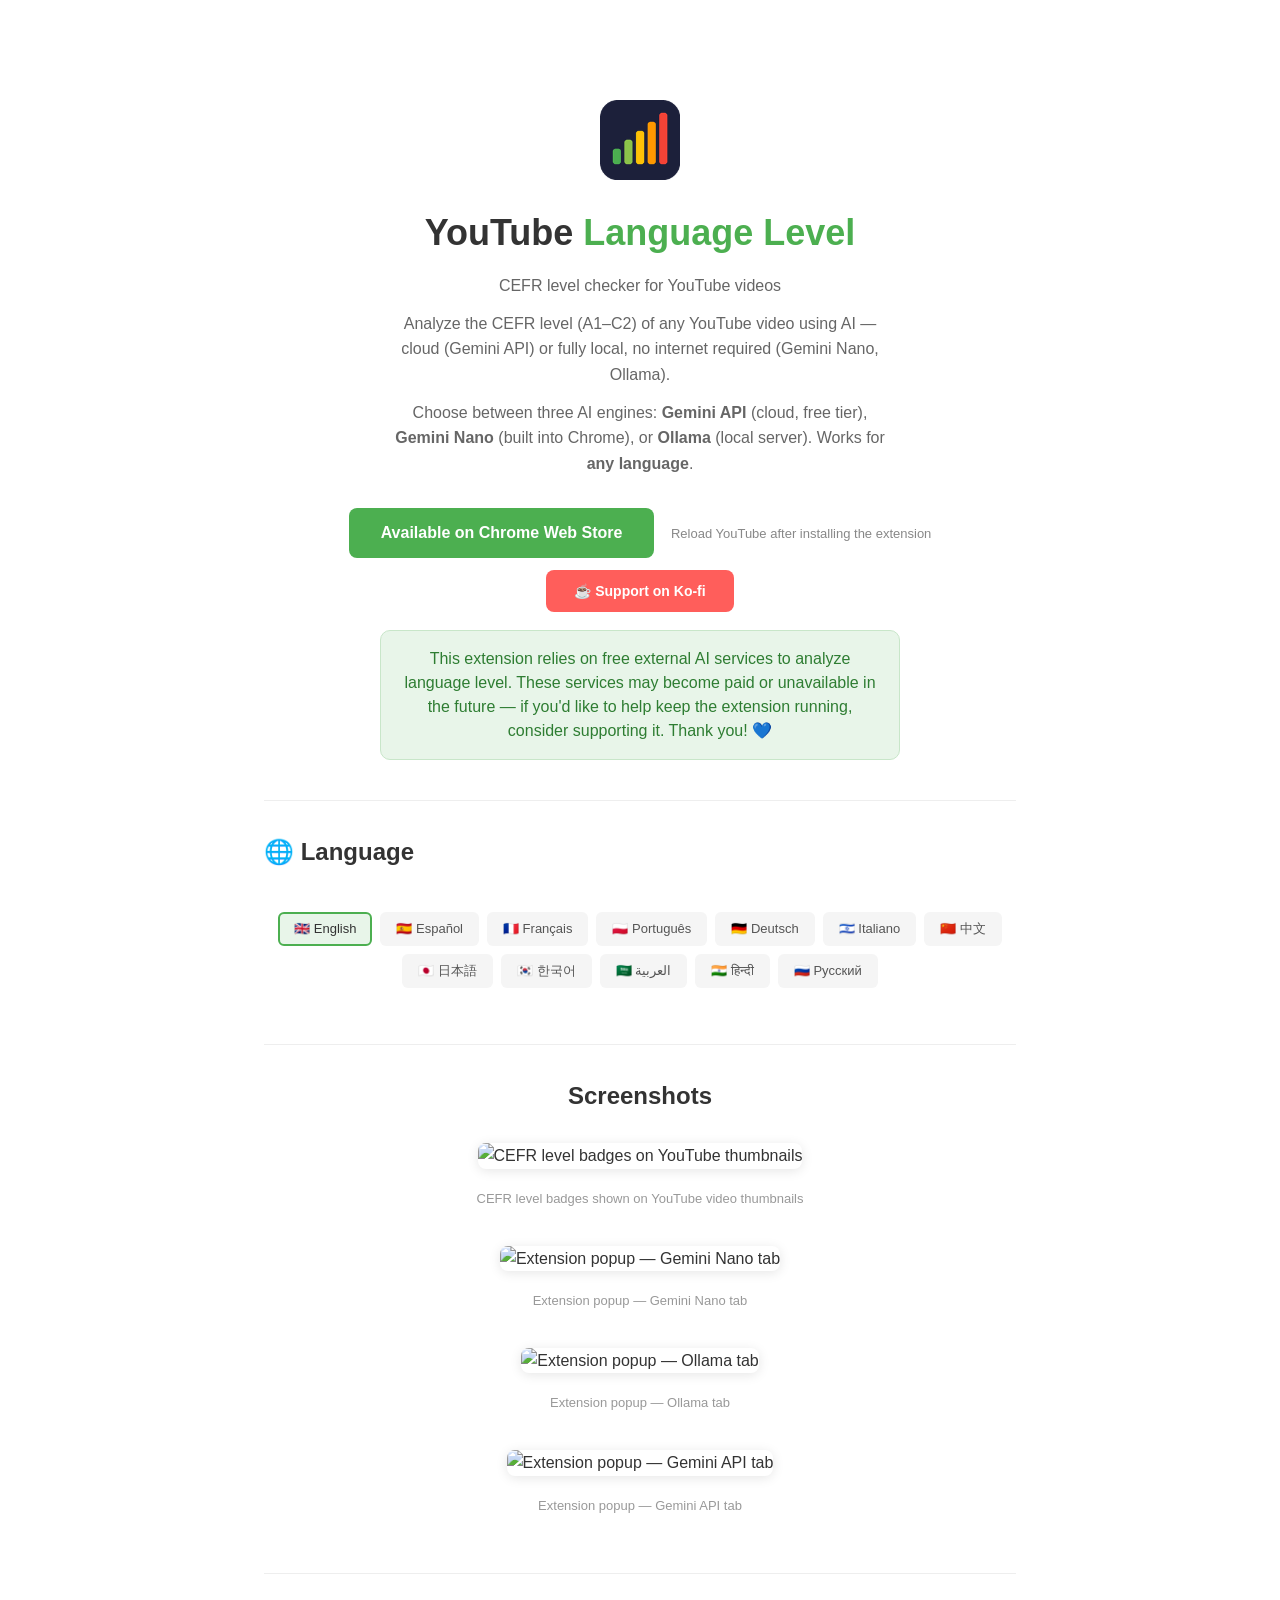
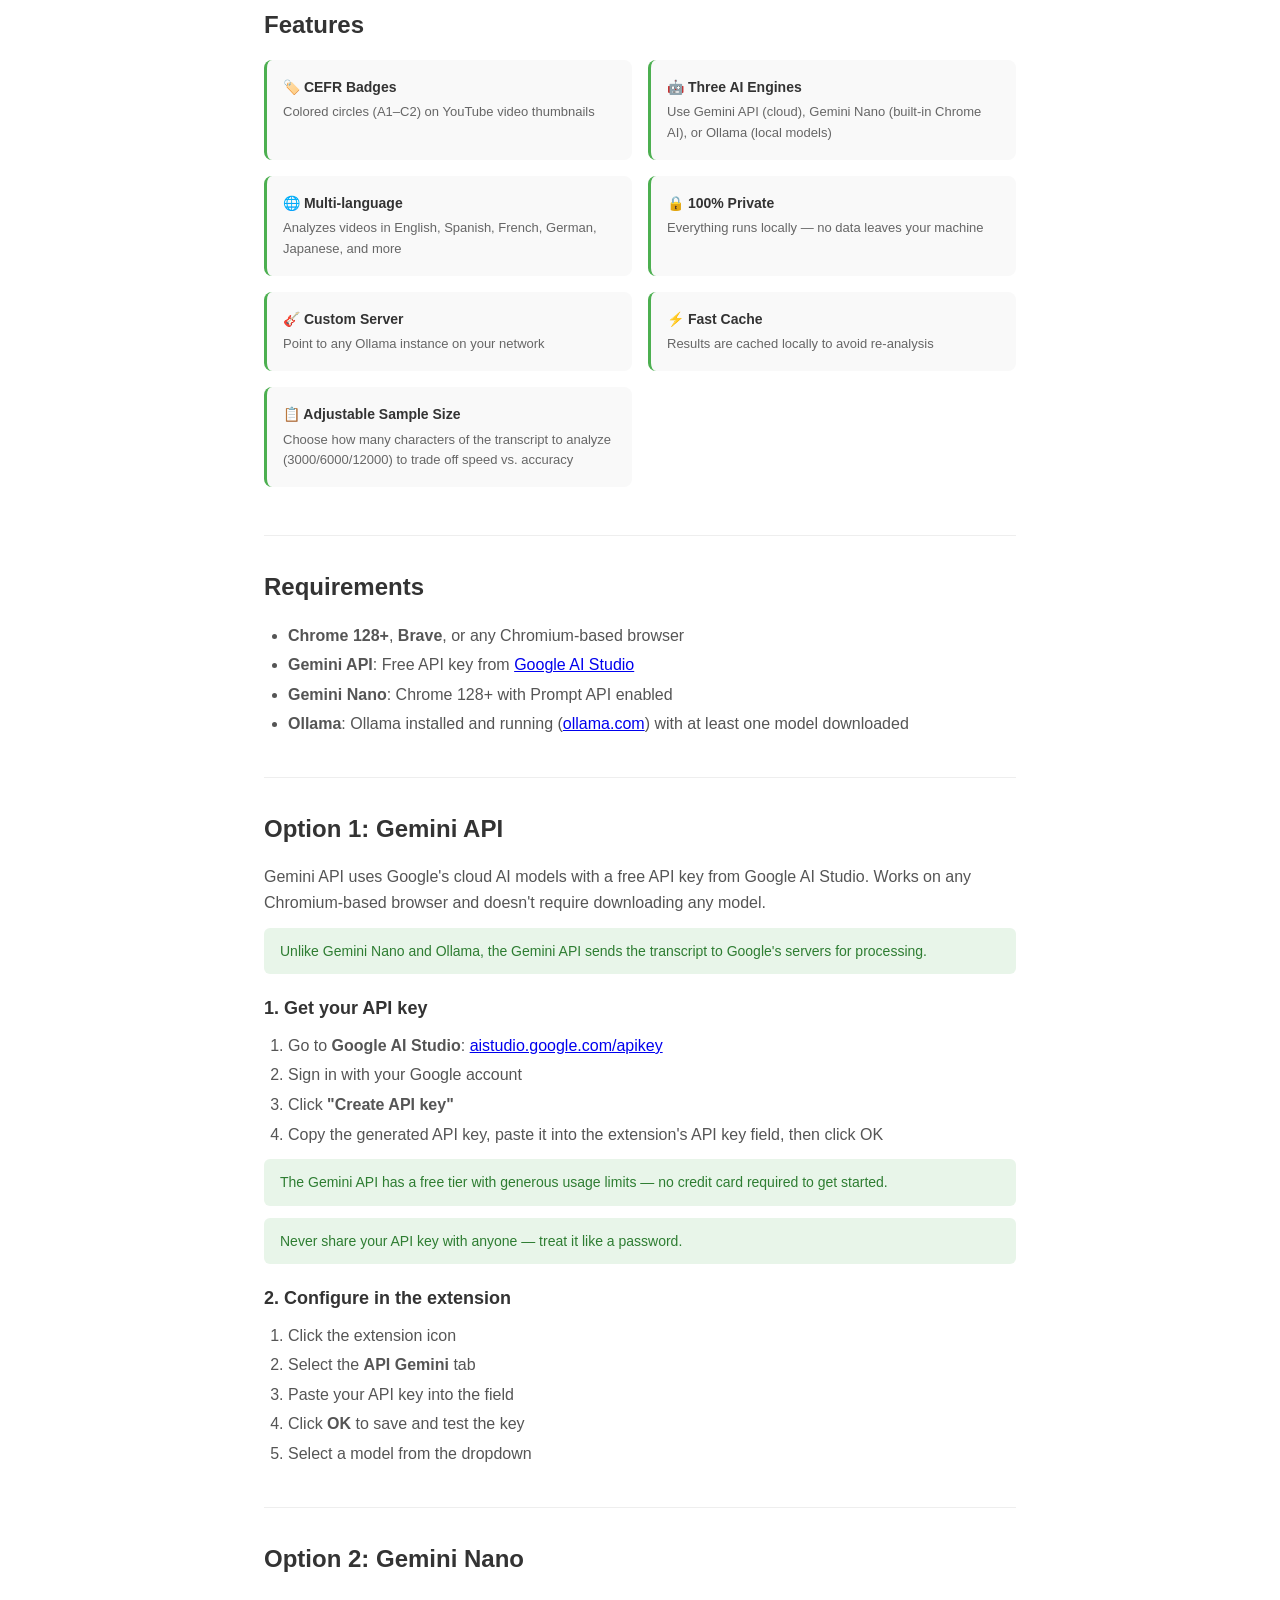
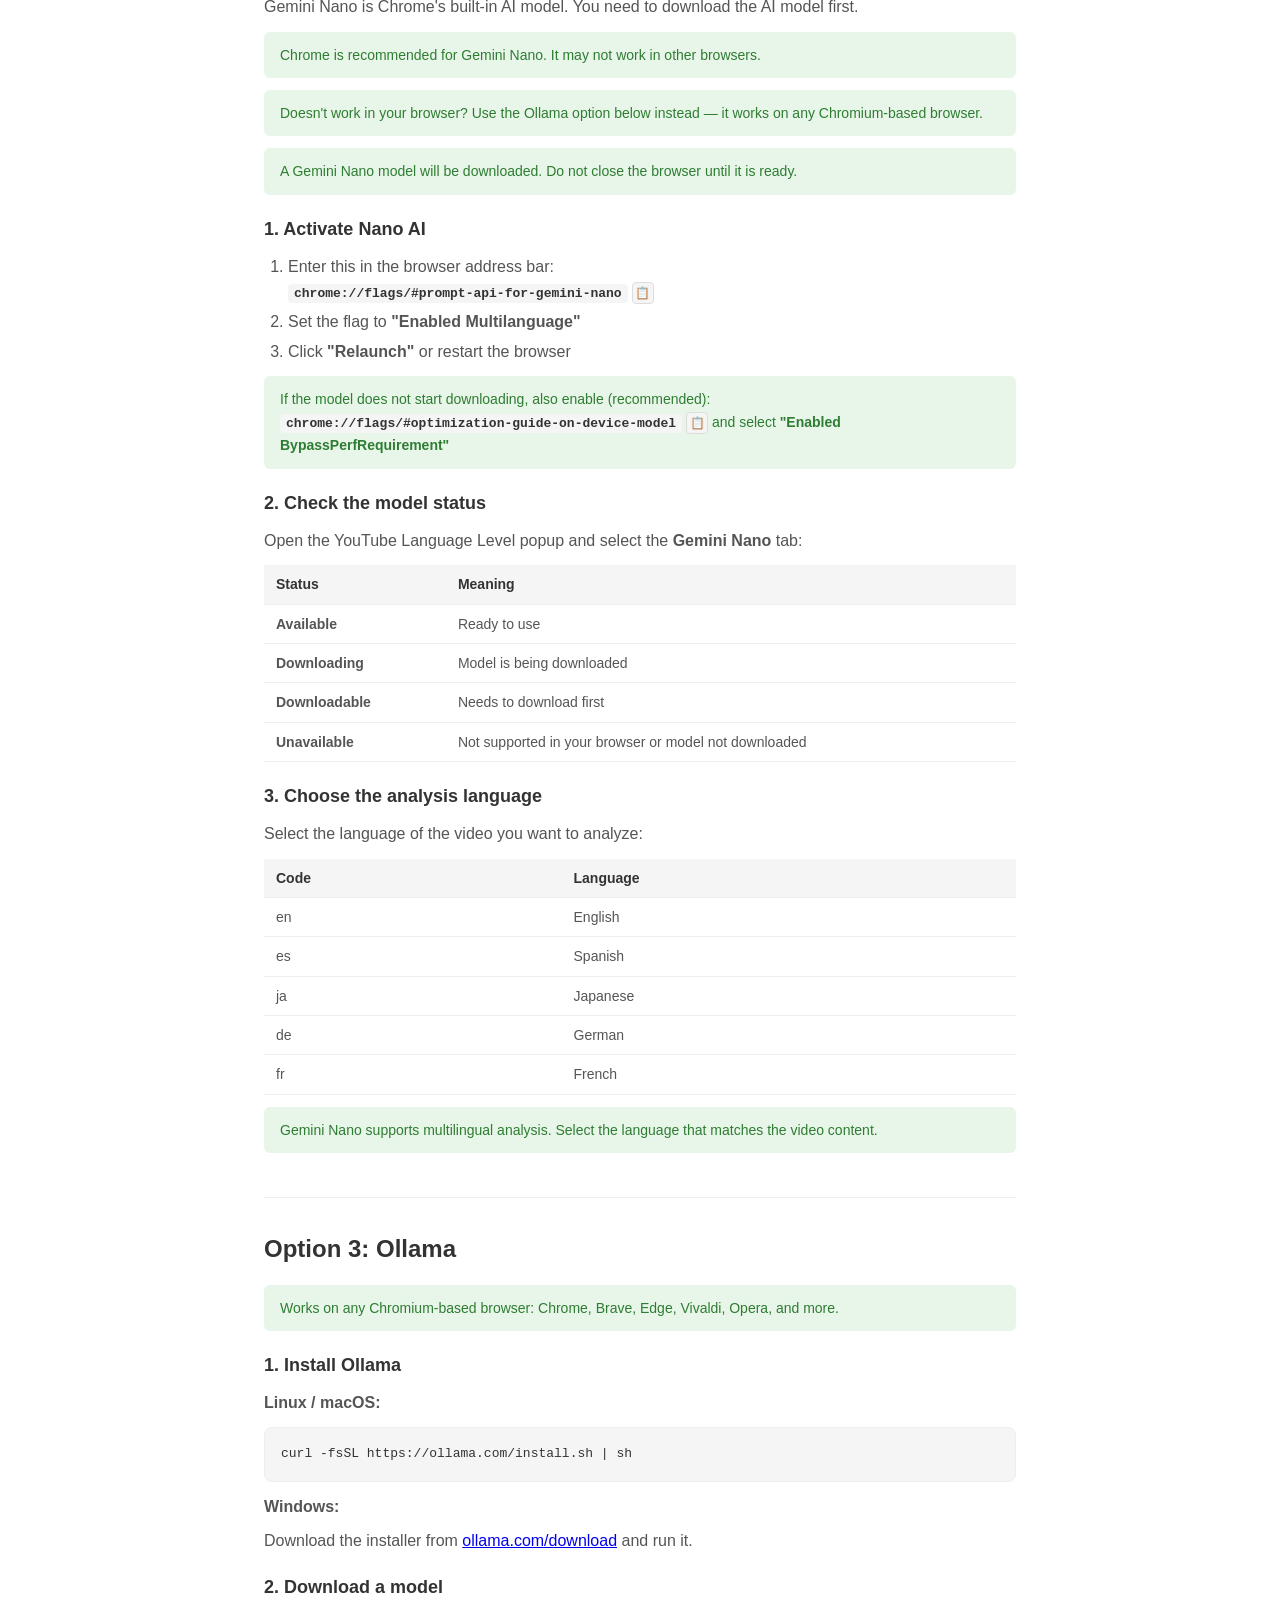
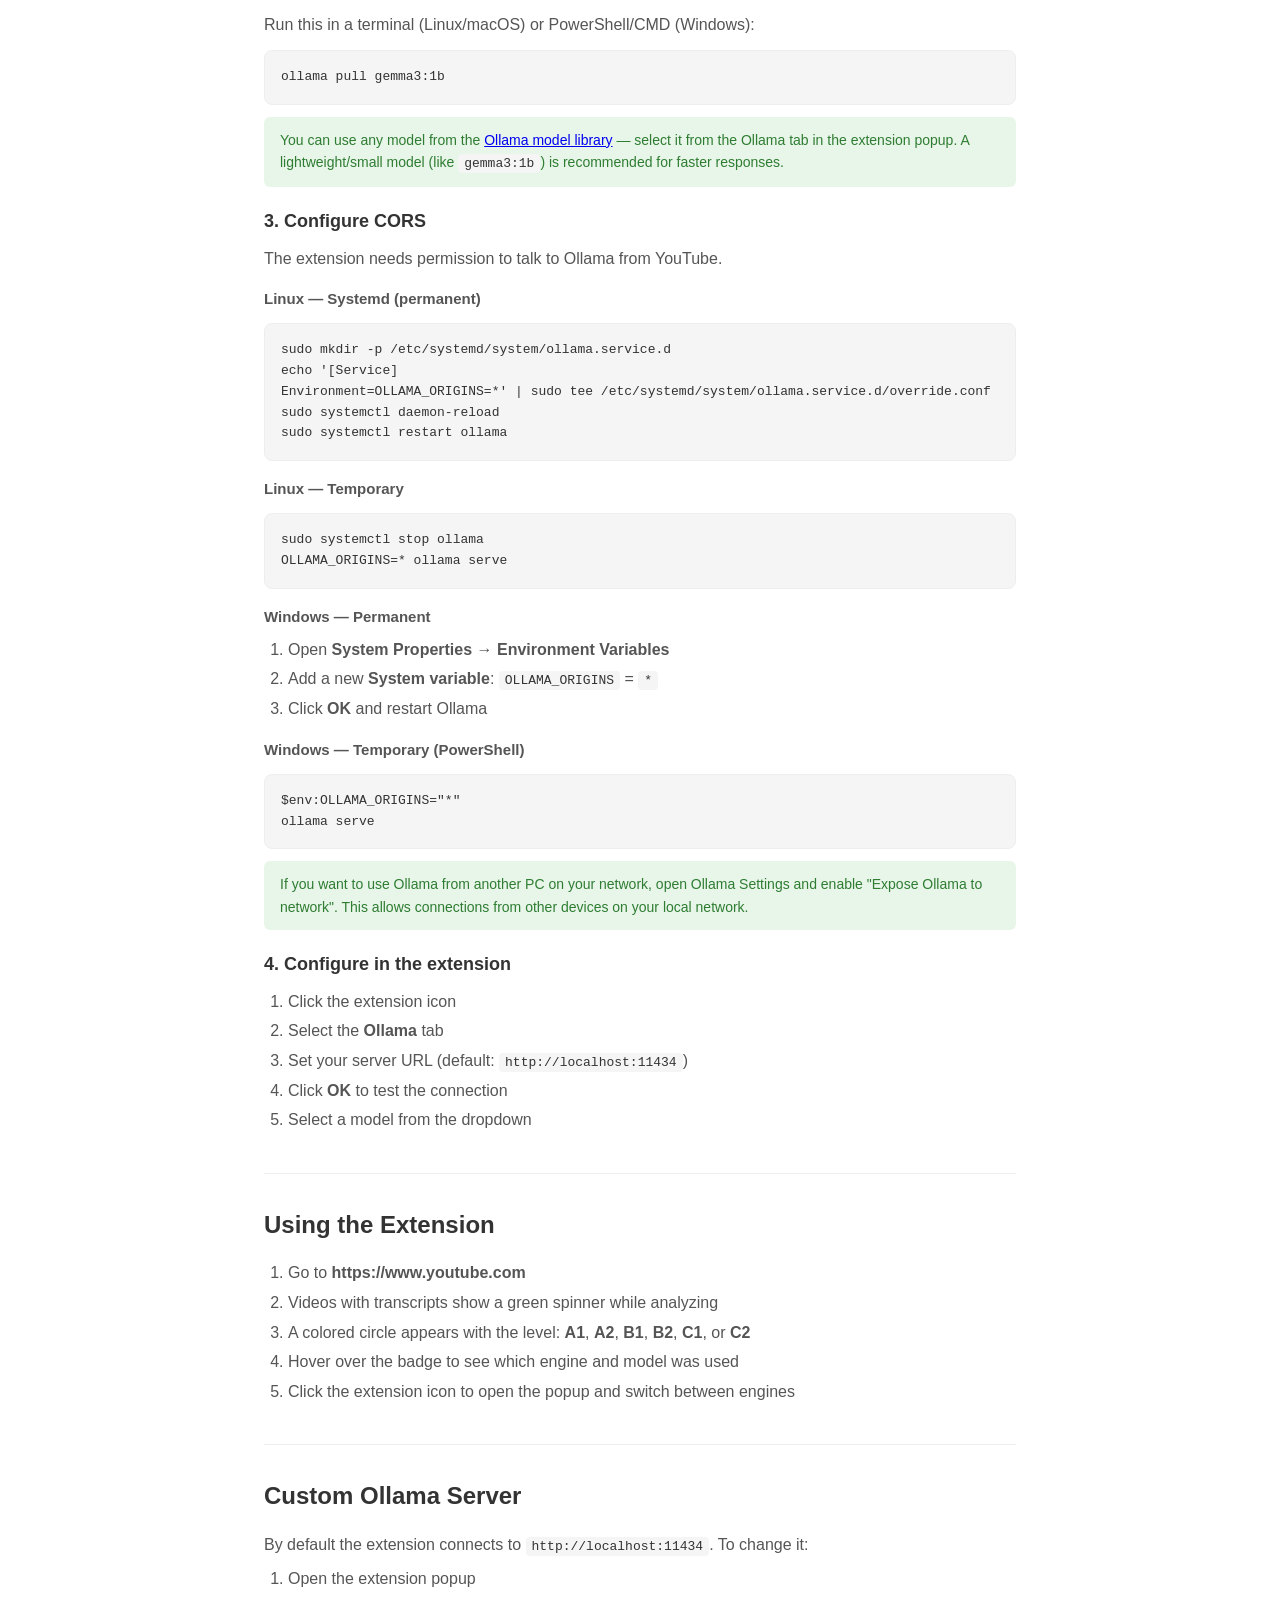
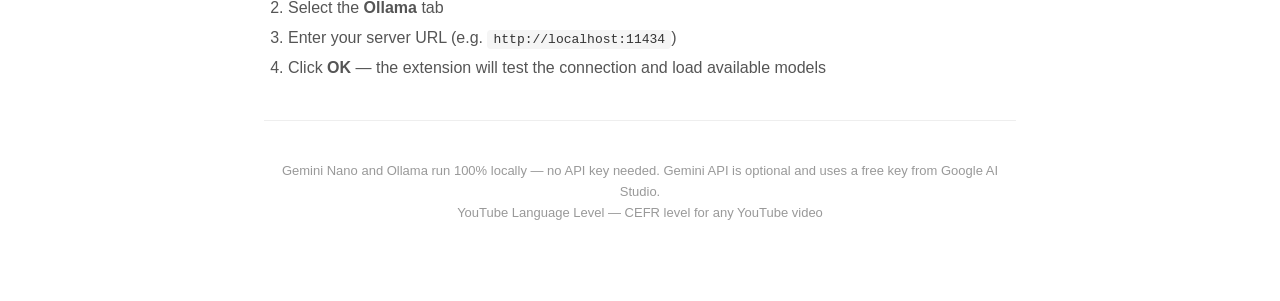
==== commit 80be706d: "Add reload reminder next to Chrome Web Store button Users may not realize open YouTube tabs need a r" ====
--- a/docs/index.html
+++ b/docs/index.html
@@ -25,6 +25,10 @@
       margin-top: 20px; transition: background .2s; cursor: pointer;
     }
     .btn:hover { background: #388E3C; }
+    .reload-note { display: inline-block; margin-left: 12px; font-size: 13px; color: #888; vertical-align: middle; }
+    @media (max-width: 600px) {
+      .reload-note { display: block; margin: 8px auto 0; }
+    }
     .kofi-btn { background: #FF5E5B; padding: 10px 28px; font-size: 14px; margin-top: 12px; }
     .kofi-btn:hover { background: #e04946; }
     .kofi-note {
@@ -96,6 +100,7 @@
       <p data-i18n="header_desc">Analyze the CEFR level (A1&#8211;C2) of any YouTube video using AI &#8212; cloud (Gemini API) or fully local, no internet required (Gemini Nano, Ollama).</p>
       <p data-i18n-html="header_desc2">Choose between three AI engines: <strong>Gemini API</strong> (cloud, free tier), <strong>Gemini Nano</strong> (built into Chrome), or <strong>Ollama</strong> (local server). Works for <strong>any language</strong>.</p>
       <a class="btn" href="https://chromewebstore.google.com/detail/youtube-language-level/nniefbagnnfiambohflolmikfinlfffd" target="_blank" rel="noopener" data-i18n="header_btn">Available on Chrome Web Store</a>
+      <span class="reload-note" data-i18n="header_reload_note">Reload YouTube after installing the extension</span>
       <br>
       <a class="btn kofi-btn" href="https://ko-fi.com/seeeeeck" target="_blank" rel="noopener" data-i18n="header_kofi_btn">&#9749; Support on Ko-fi</a>
       <p class="kofi-note" data-i18n="header_kofi_note">This extension relies on free external AI services to analyze language level. These services may become paid or unavailable in the future &#8212; if you'd like to help keep the extension running, consider supporting it. Thank you! &#128153;</p>
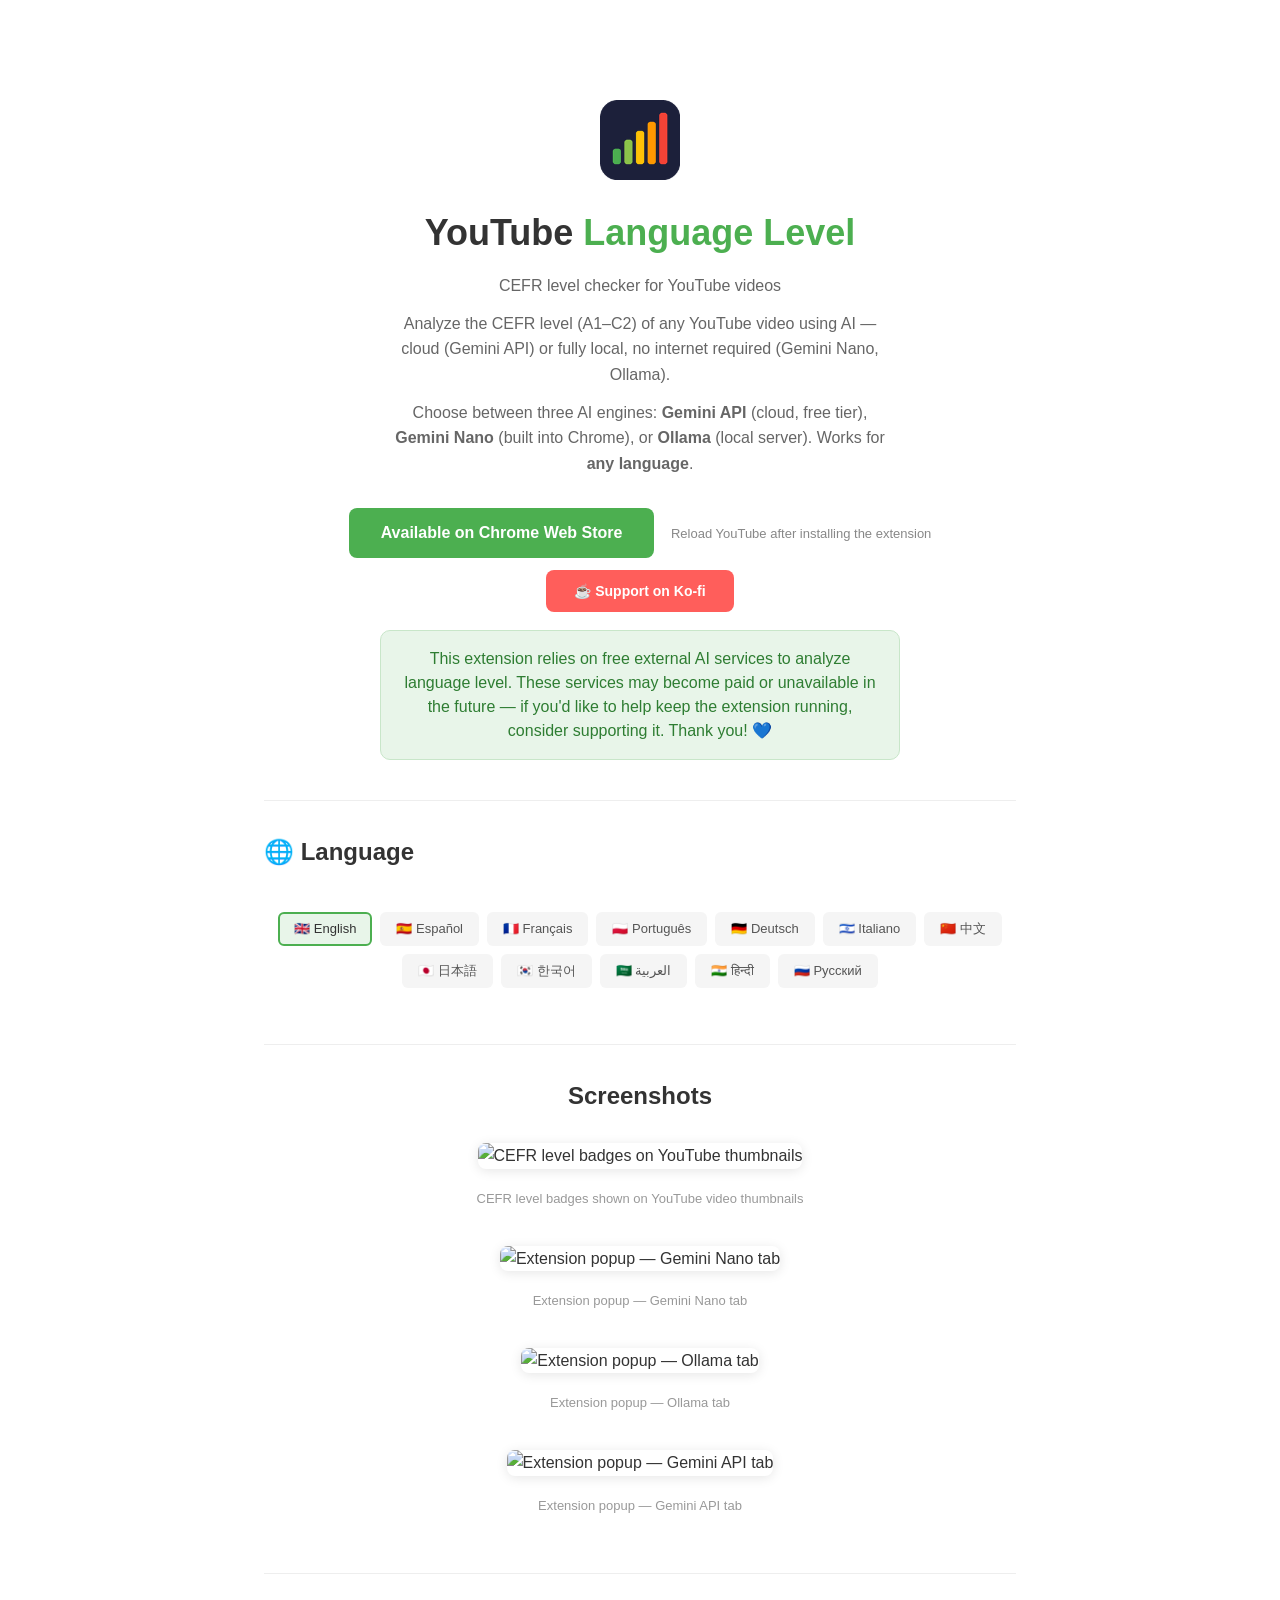
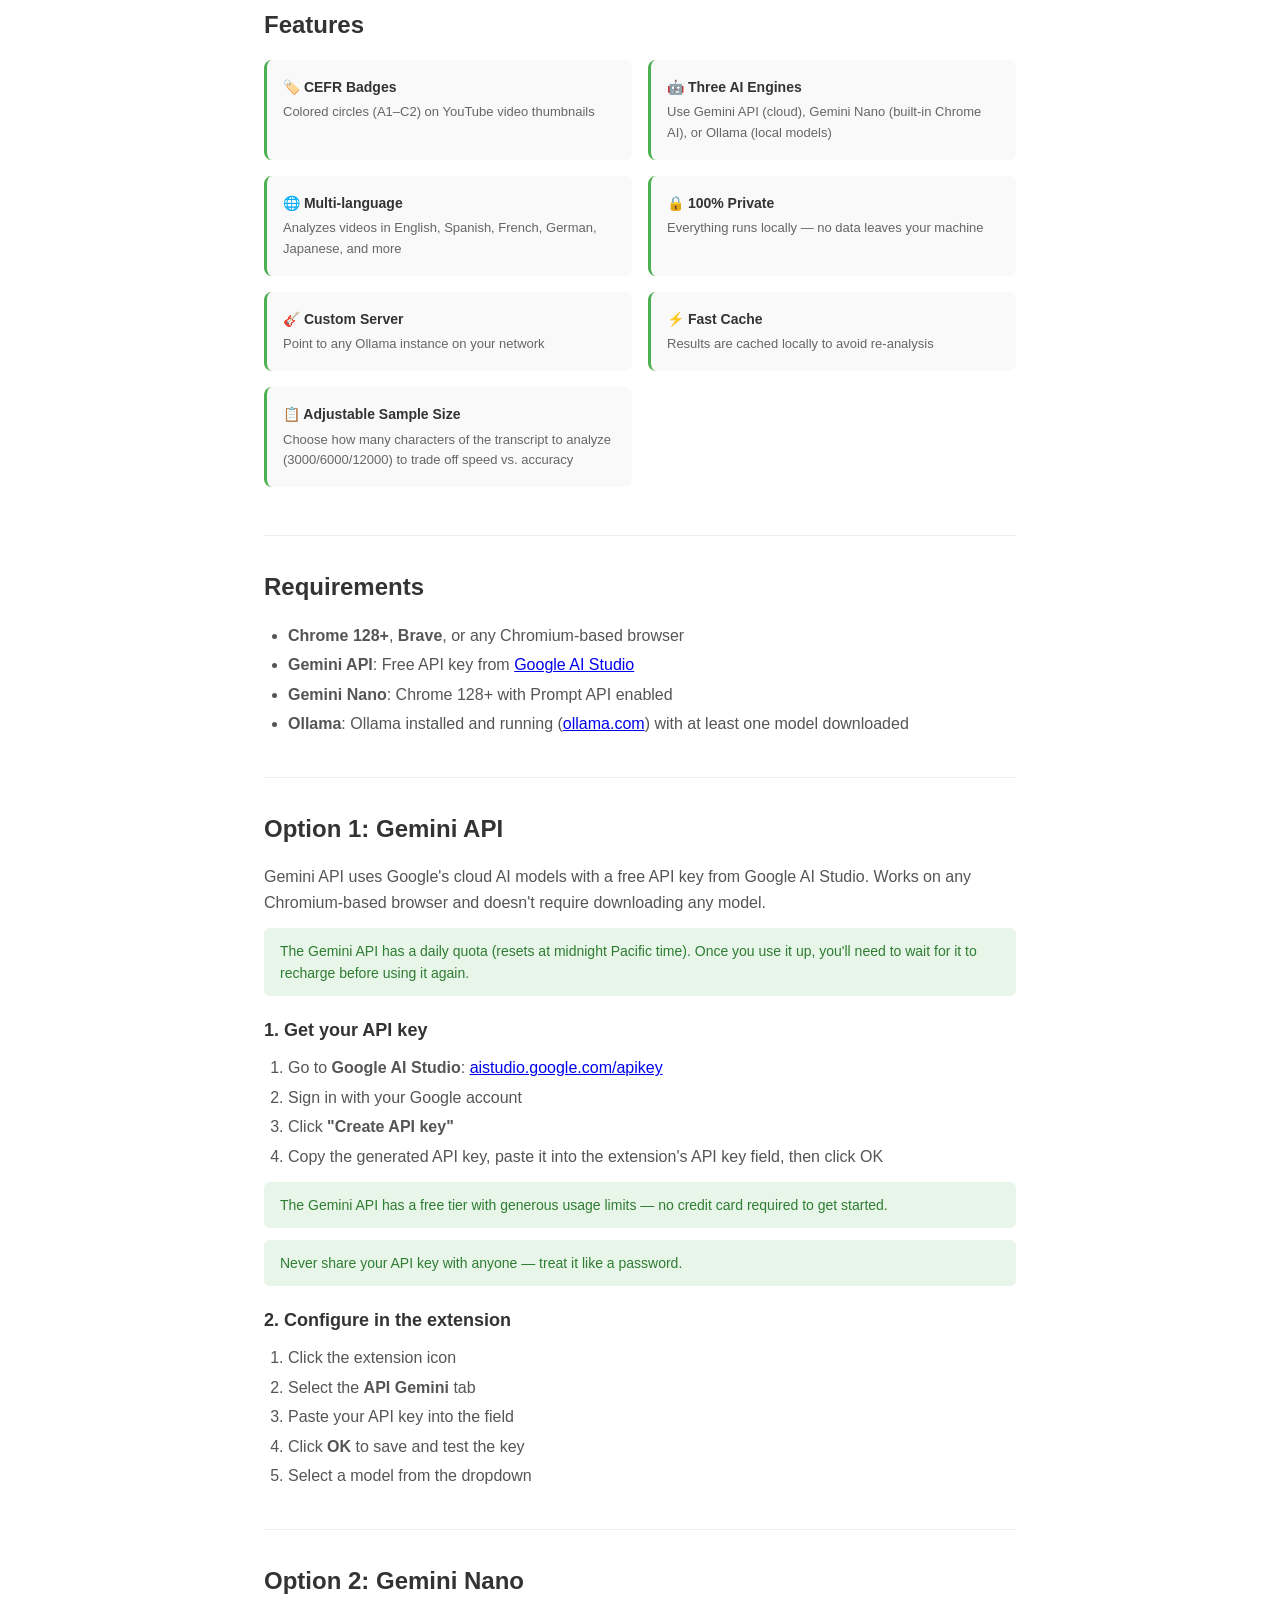
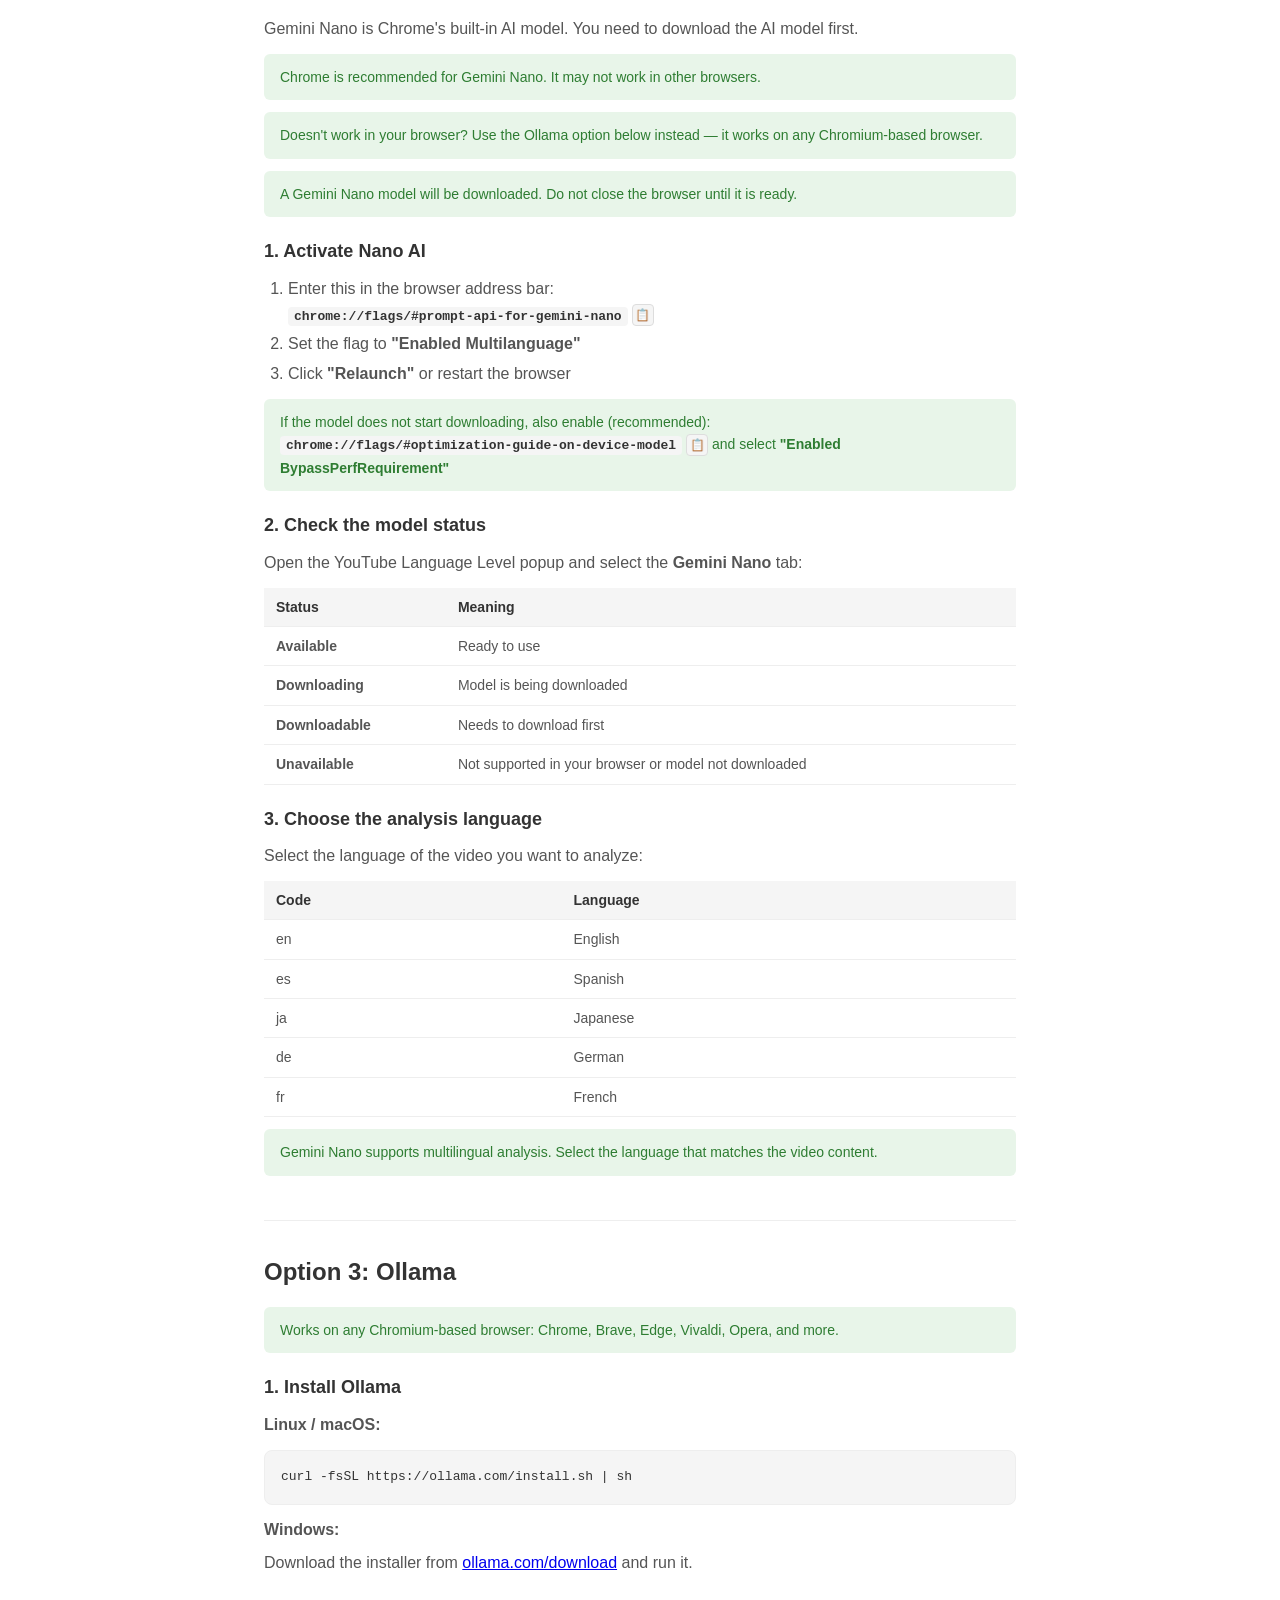
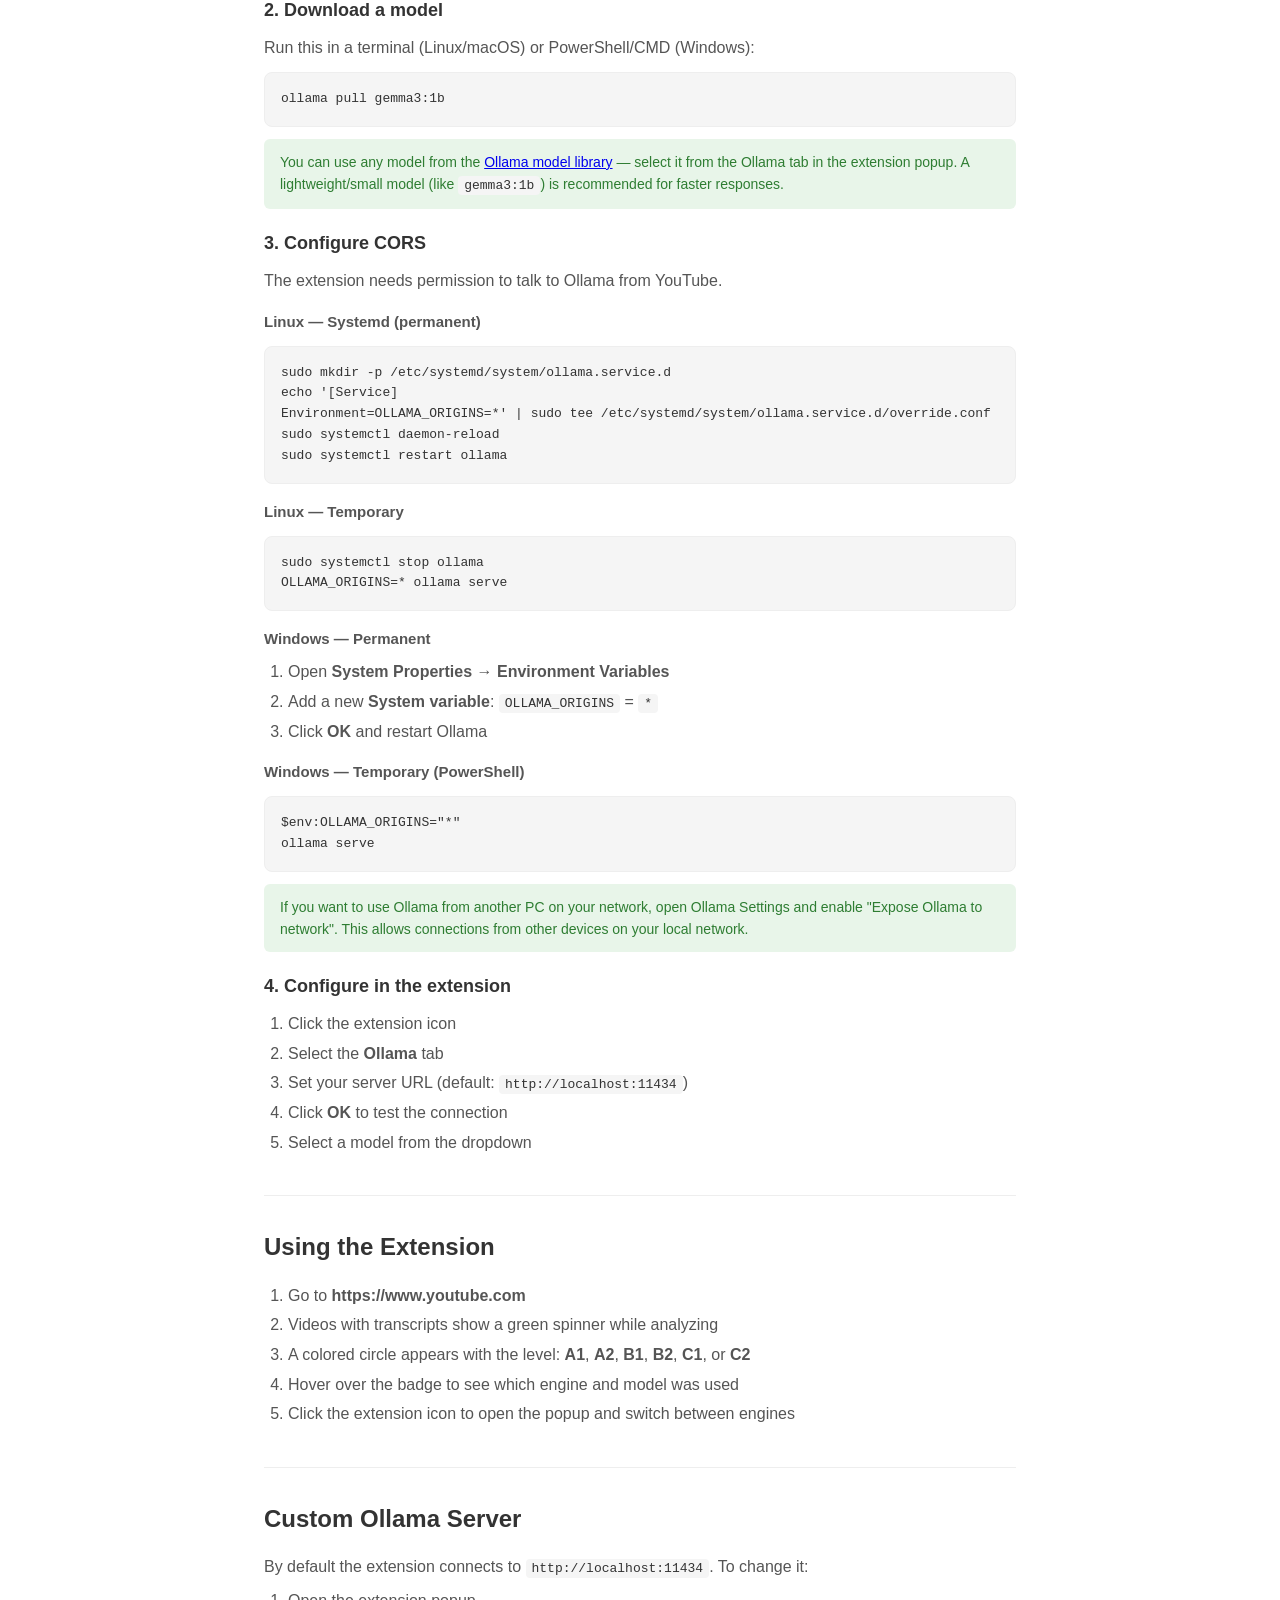
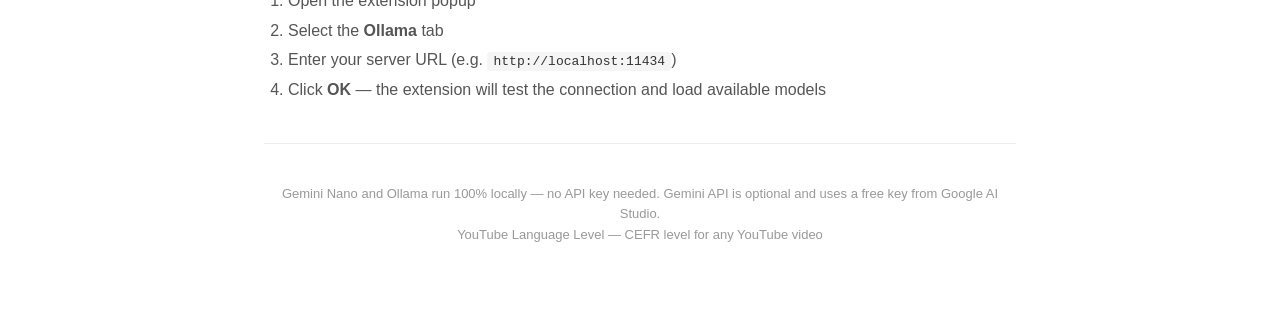
==== commit 101c8a90: "Replace Gemini API privacy note with daily quota info The old note about sending transcripts to Goog" ====
--- a/docs/index.html
+++ b/docs/index.html
@@ -162,7 +162,7 @@
     <div class="section">
       <h2 data-i18n="geminiapi_title">Option 1: Gemini API</h2>
       <p data-i18n="geminiapi_desc">Gemini API uses Google's cloud AI models with a free API key from Google AI Studio. Works on any Chromium-based browser and doesn't require downloading any model.</p>
-      <div class="tip" data-i18n="geminiapi_privacy_tip">Unlike Gemini Nano and Ollama, the Gemini API sends the transcript to Google's servers for processing.</div>
+      <div class="tip" data-i18n="geminiapi_privacy_tip">The Gemini API has a daily quota (resets at midnight Pacific time). Once you use it up, you'll need to wait for it to recharge before using it again.</div>
 
       <h3 data-i18n="geminiapi_key_title">1. Get your API key</h3>
       <ol>
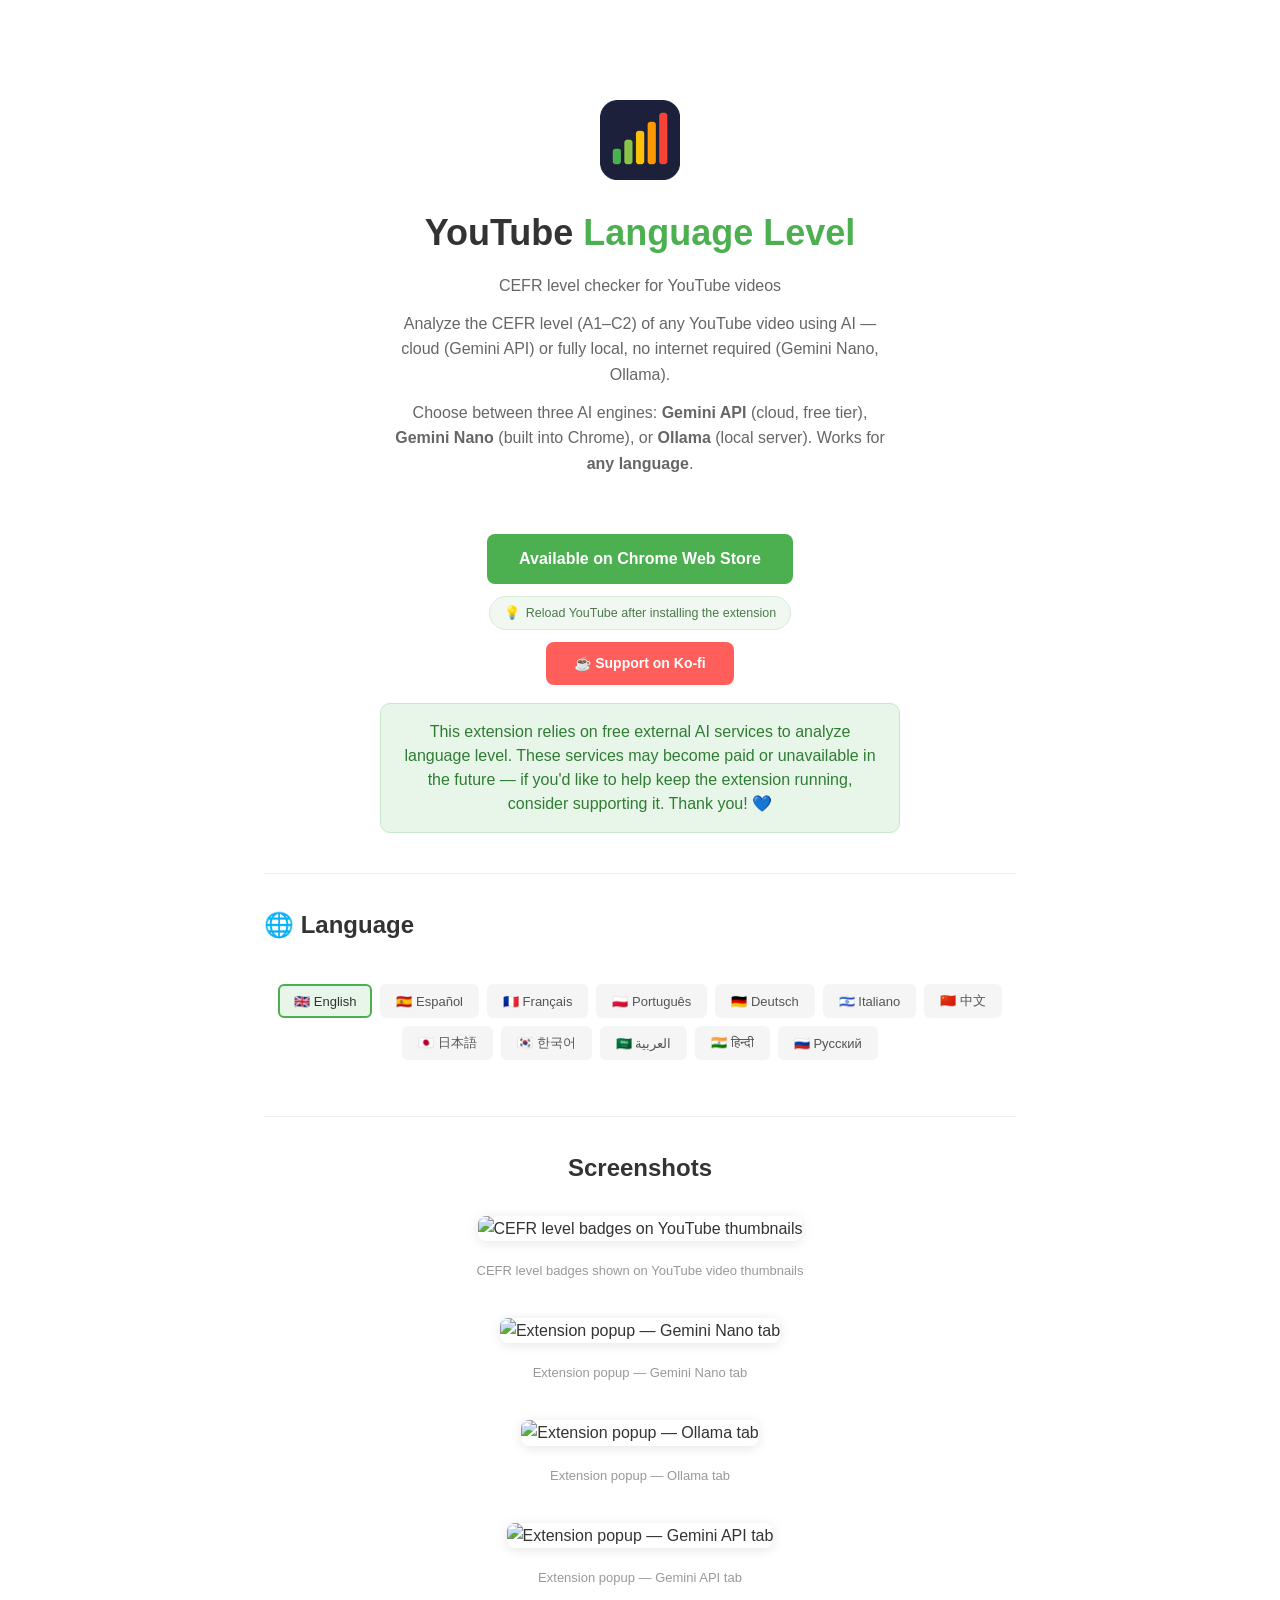
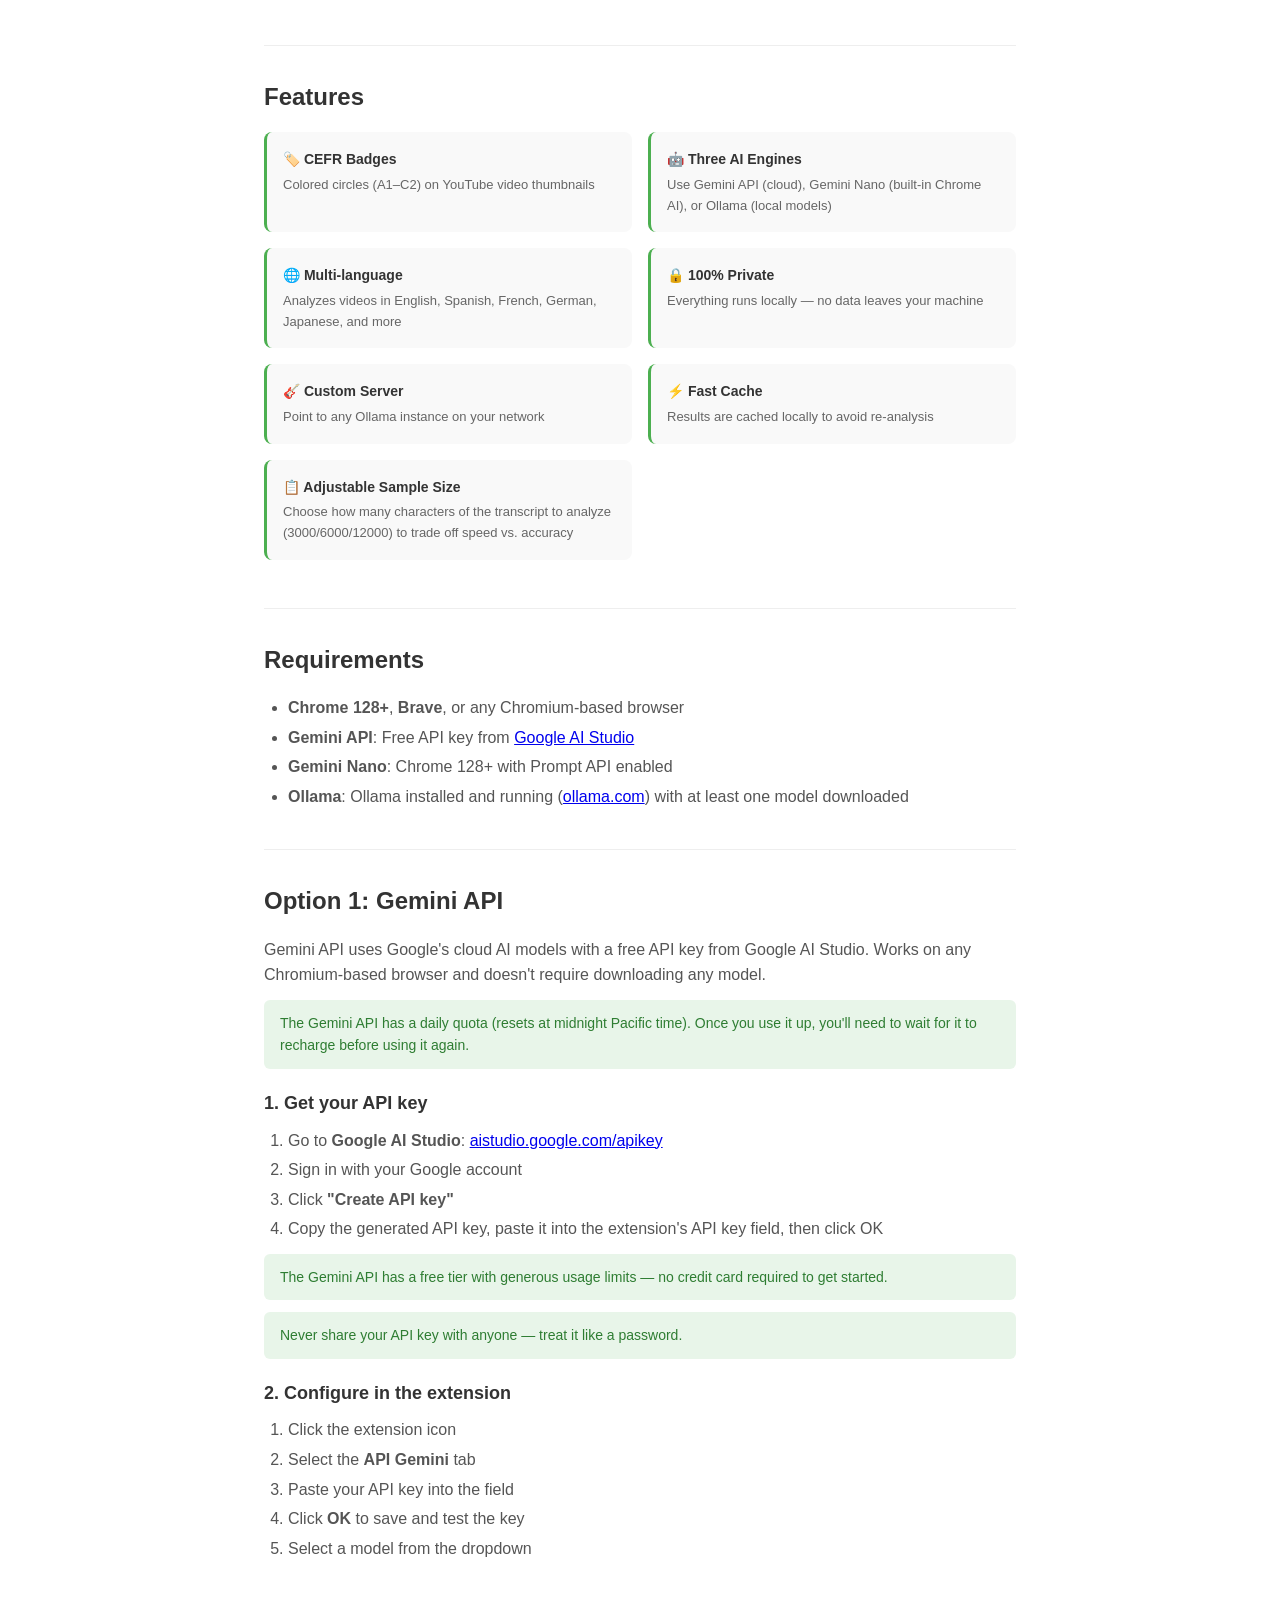
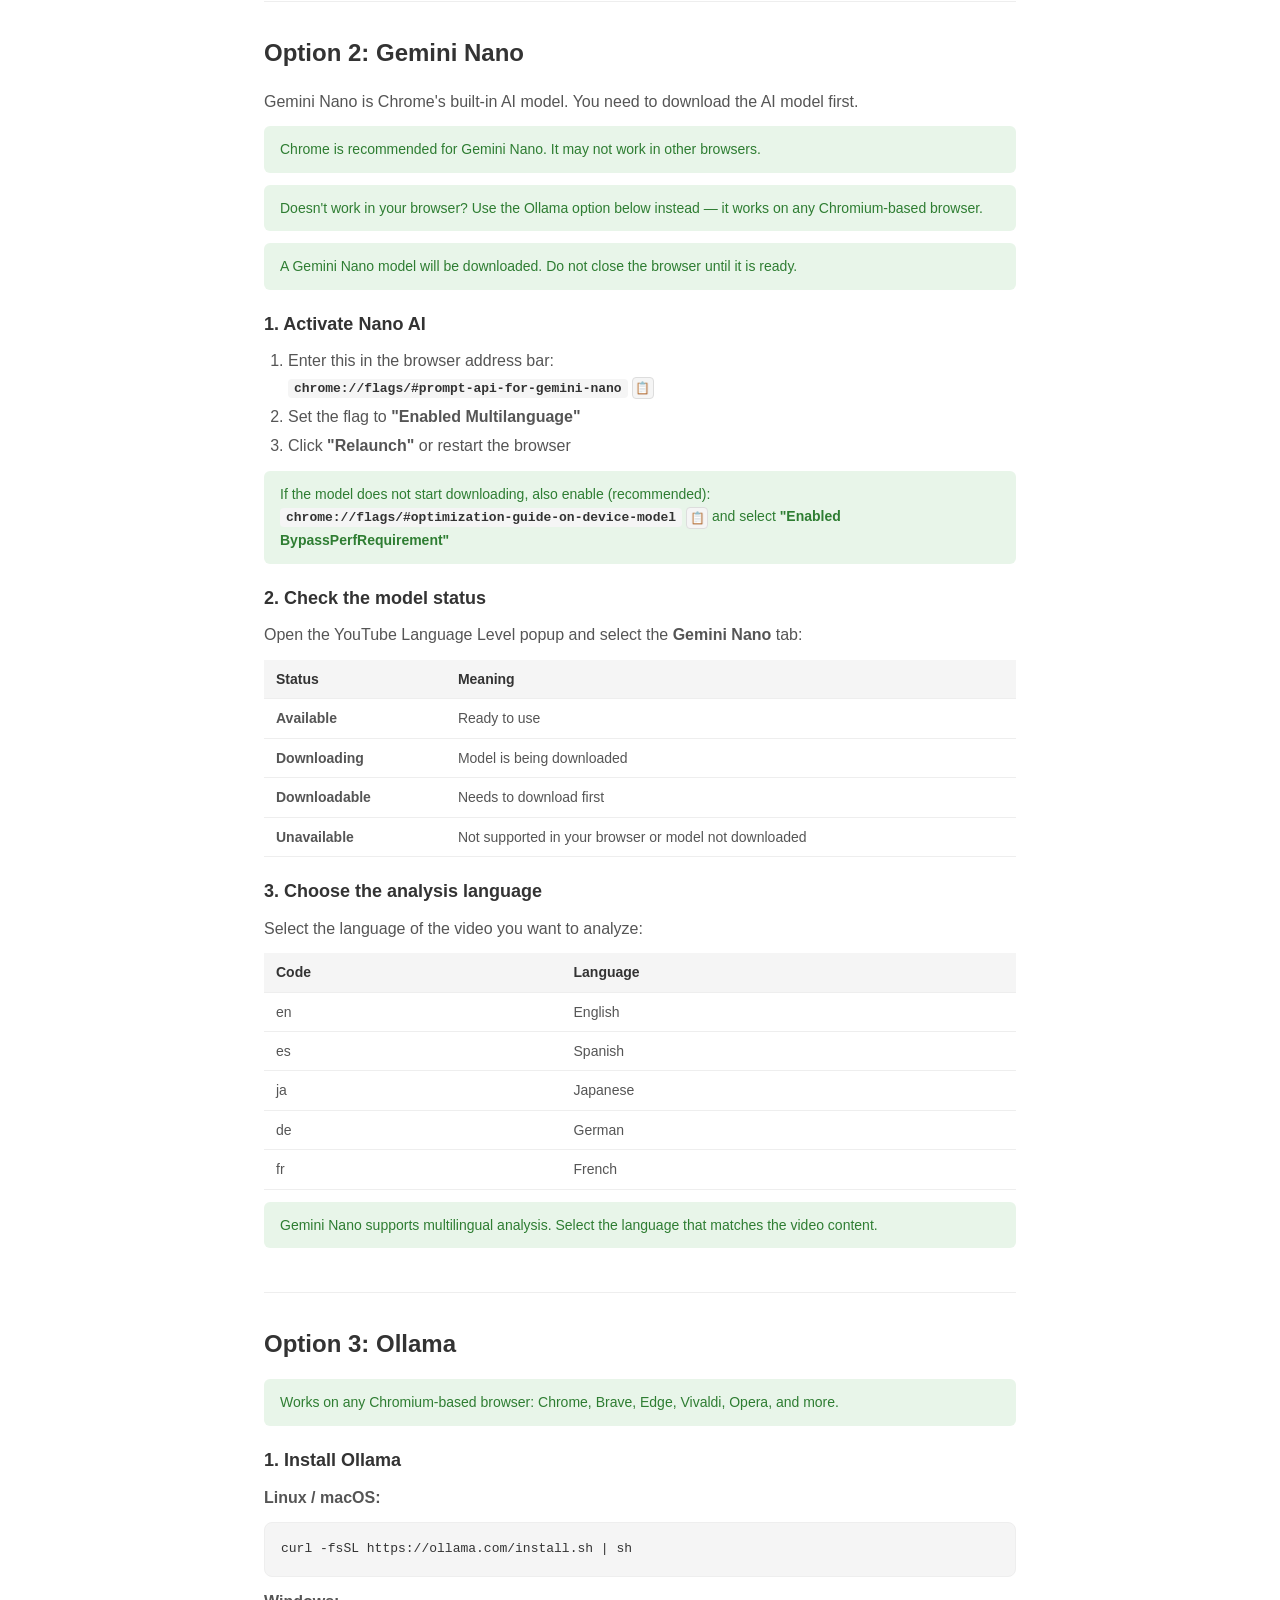
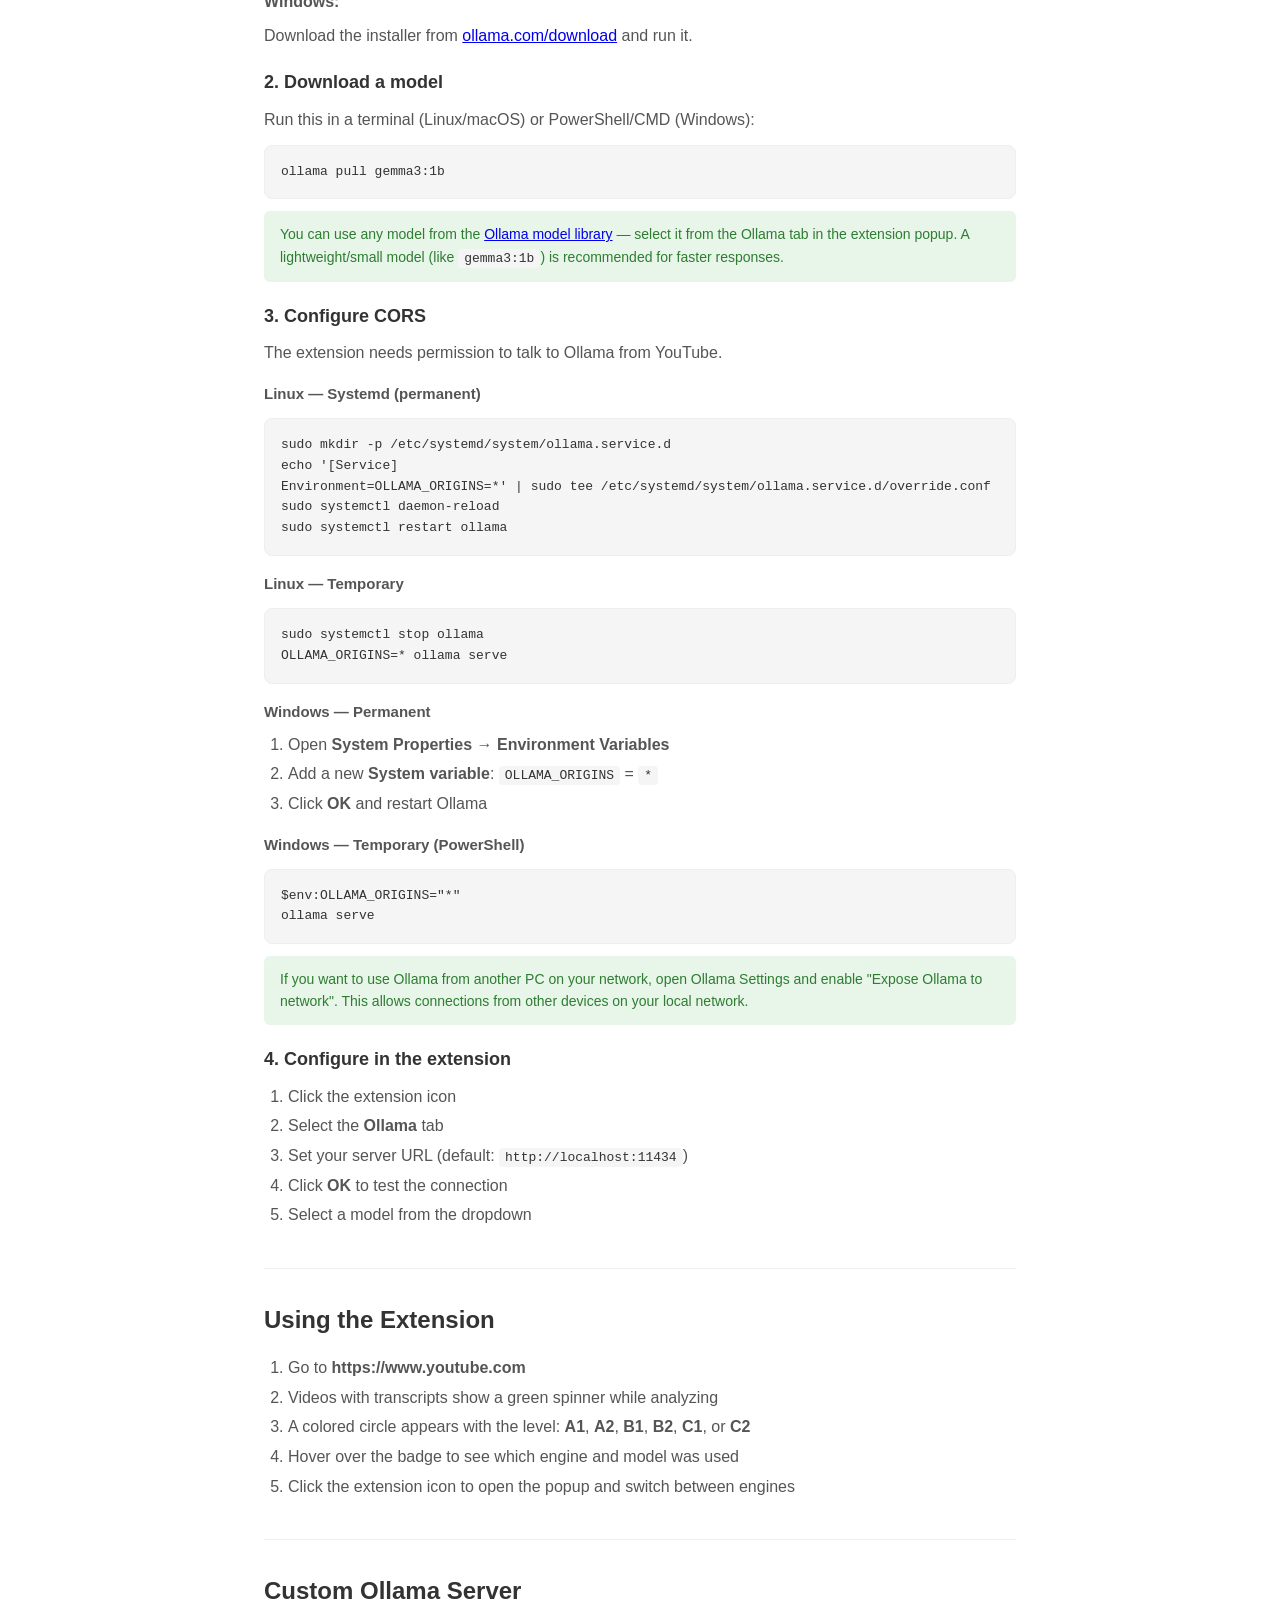
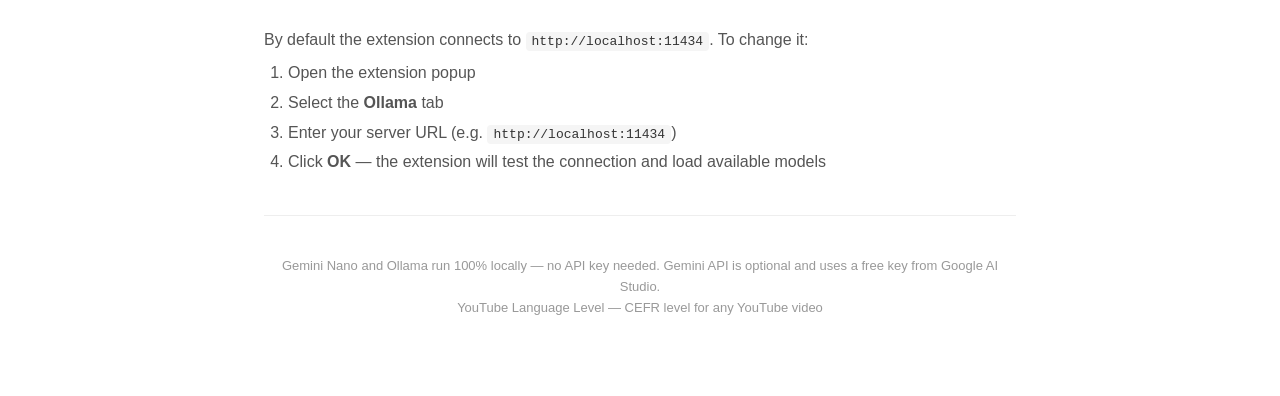
==== commit 3af10fe6: "Style reload note as a tip badge below the CTA button Was crammed inline next to the button and wrap" ====
--- a/docs/index.html
+++ b/docs/index.html
@@ -25,10 +25,12 @@
       margin-top: 20px; transition: background .2s; cursor: pointer;
     }
     .btn:hover { background: #388E3C; }
-    .reload-note { display: inline-block; margin-left: 12px; font-size: 13px; color: #888; vertical-align: middle; }
-    @media (max-width: 600px) {
-      .reload-note { display: block; margin: 8px auto 0; }
-    }
+    .reload-note {
+      display: flex; align-items: center; gap: 6px; justify-content: center;
+      margin: 12px auto 0; padding: 6px 14px; background: #f1f8f1; color: #4a7a4a;
+      border: 1px solid #d7ecd7; border-radius: 999px; font-size: 12.5px; width: fit-content;
+    }
+    .reload-note::before { content: "💡"; font-size: 13px; }
     .kofi-btn { background: #FF5E5B; padding: 10px 28px; font-size: 14px; margin-top: 12px; }
     .kofi-btn:hover { background: #e04946; }
     .kofi-note {
@@ -99,9 +101,9 @@
       <p data-i18n="header_subtitle">CEFR level checker for YouTube videos</p>
       <p data-i18n="header_desc">Analyze the CEFR level (A1&#8211;C2) of any YouTube video using AI &#8212; cloud (Gemini API) or fully local, no internet required (Gemini Nano, Ollama).</p>
       <p data-i18n-html="header_desc2">Choose between three AI engines: <strong>Gemini API</strong> (cloud, free tier), <strong>Gemini Nano</strong> (built into Chrome), or <strong>Ollama</strong> (local server). Works for <strong>any language</strong>.</p>
+      <br>
       <a class="btn" href="https://chromewebstore.google.com/detail/youtube-language-level/nniefbagnnfiambohflolmikfinlfffd" target="_blank" rel="noopener" data-i18n="header_btn">Available on Chrome Web Store</a>
-      <span class="reload-note" data-i18n="header_reload_note">Reload YouTube after installing the extension</span>
-      <br>
+      <div class="reload-note" data-i18n="header_reload_note">Reload YouTube after installing the extension</div>
       <a class="btn kofi-btn" href="https://ko-fi.com/seeeeeck" target="_blank" rel="noopener" data-i18n="header_kofi_btn">&#9749; Support on Ko-fi</a>
       <p class="kofi-note" data-i18n="header_kofi_note">This extension relies on free external AI services to analyze language level. These services may become paid or unavailable in the future &#8212; if you'd like to help keep the extension running, consider supporting it. Thank you! &#128153;</p>
     </header>
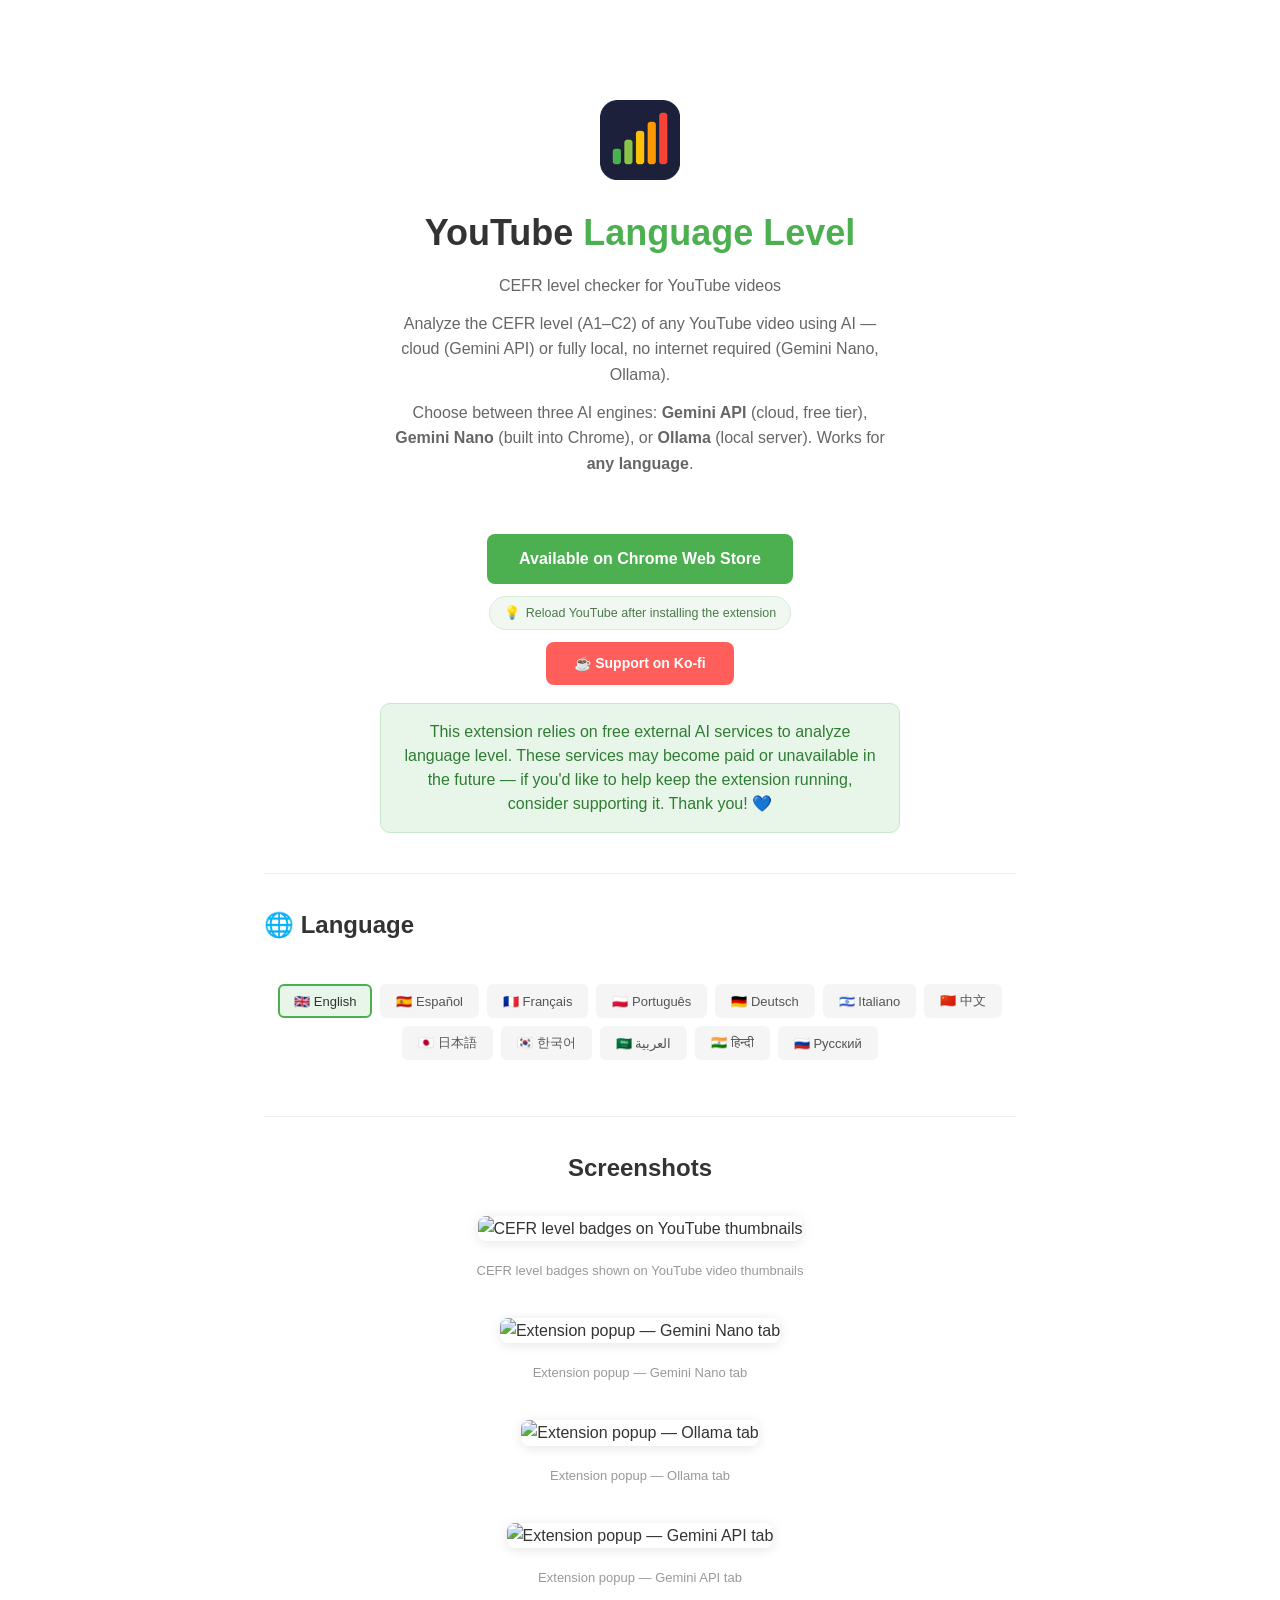
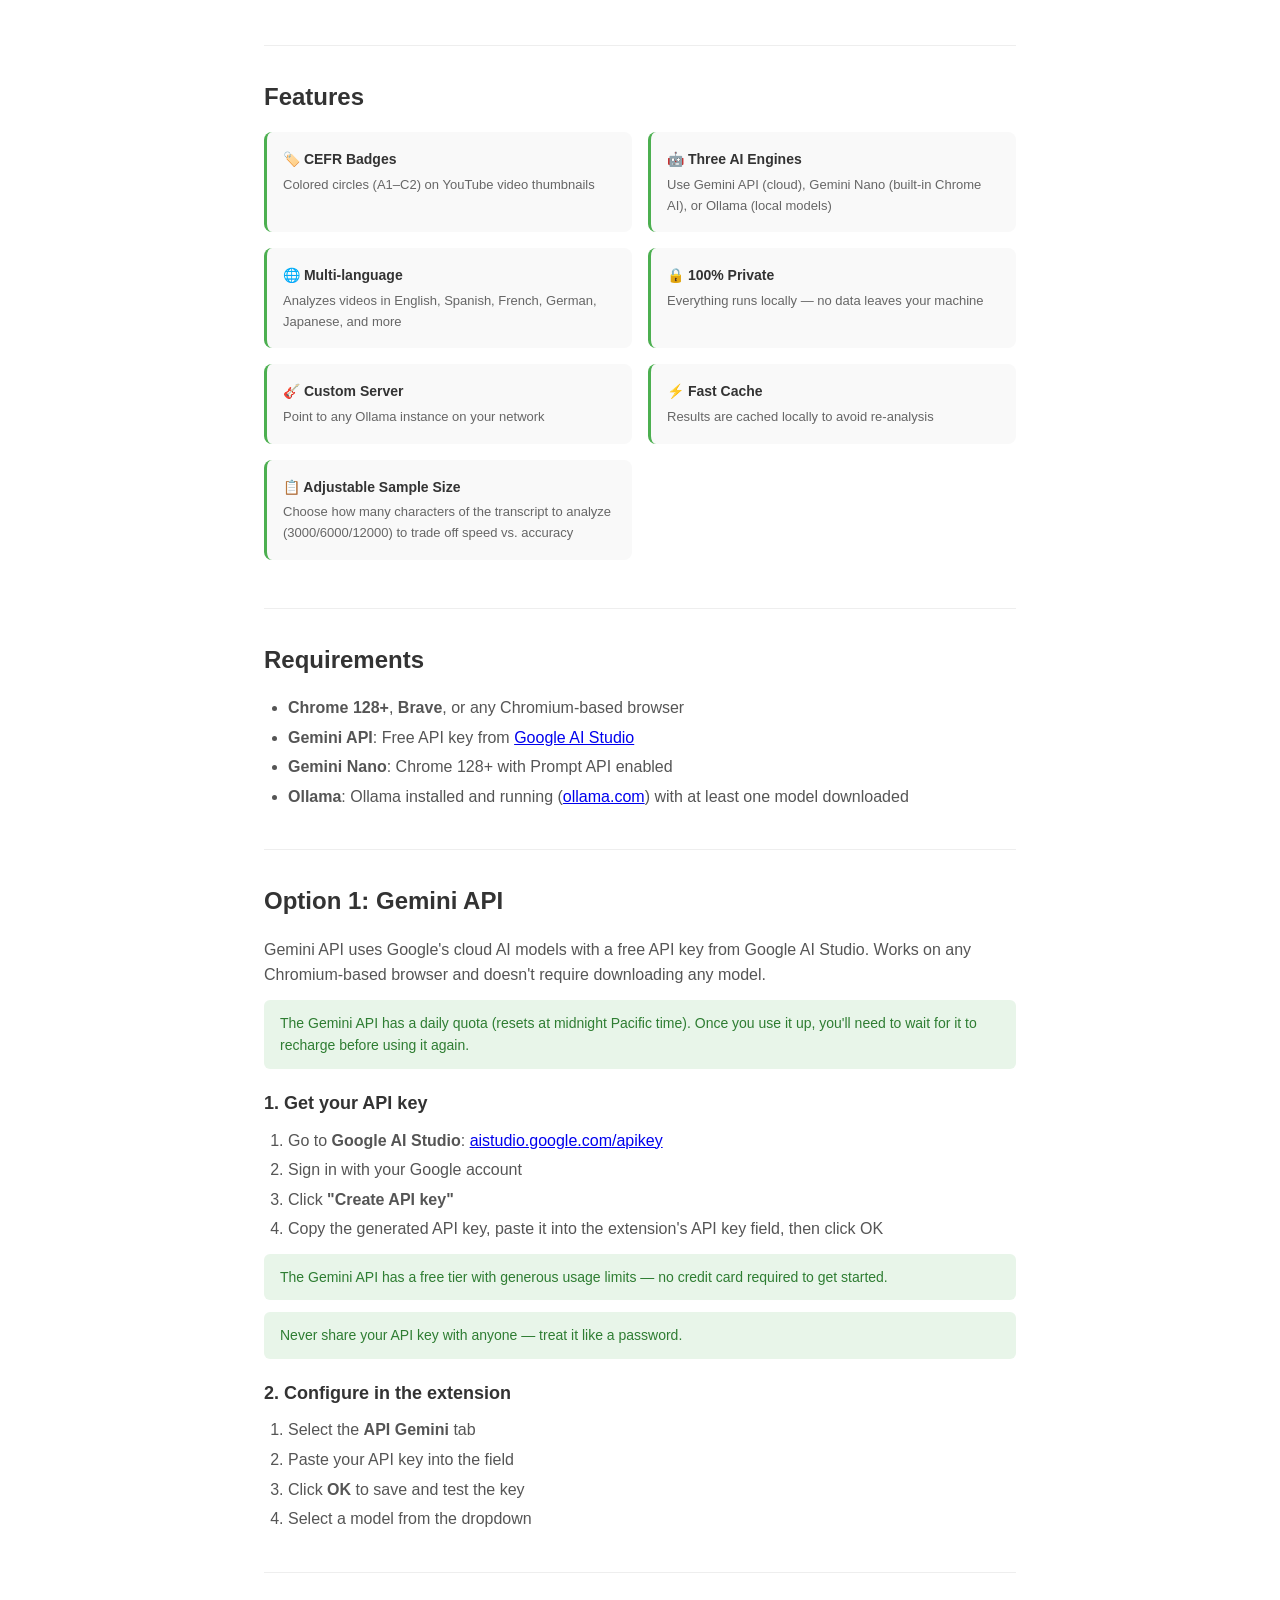
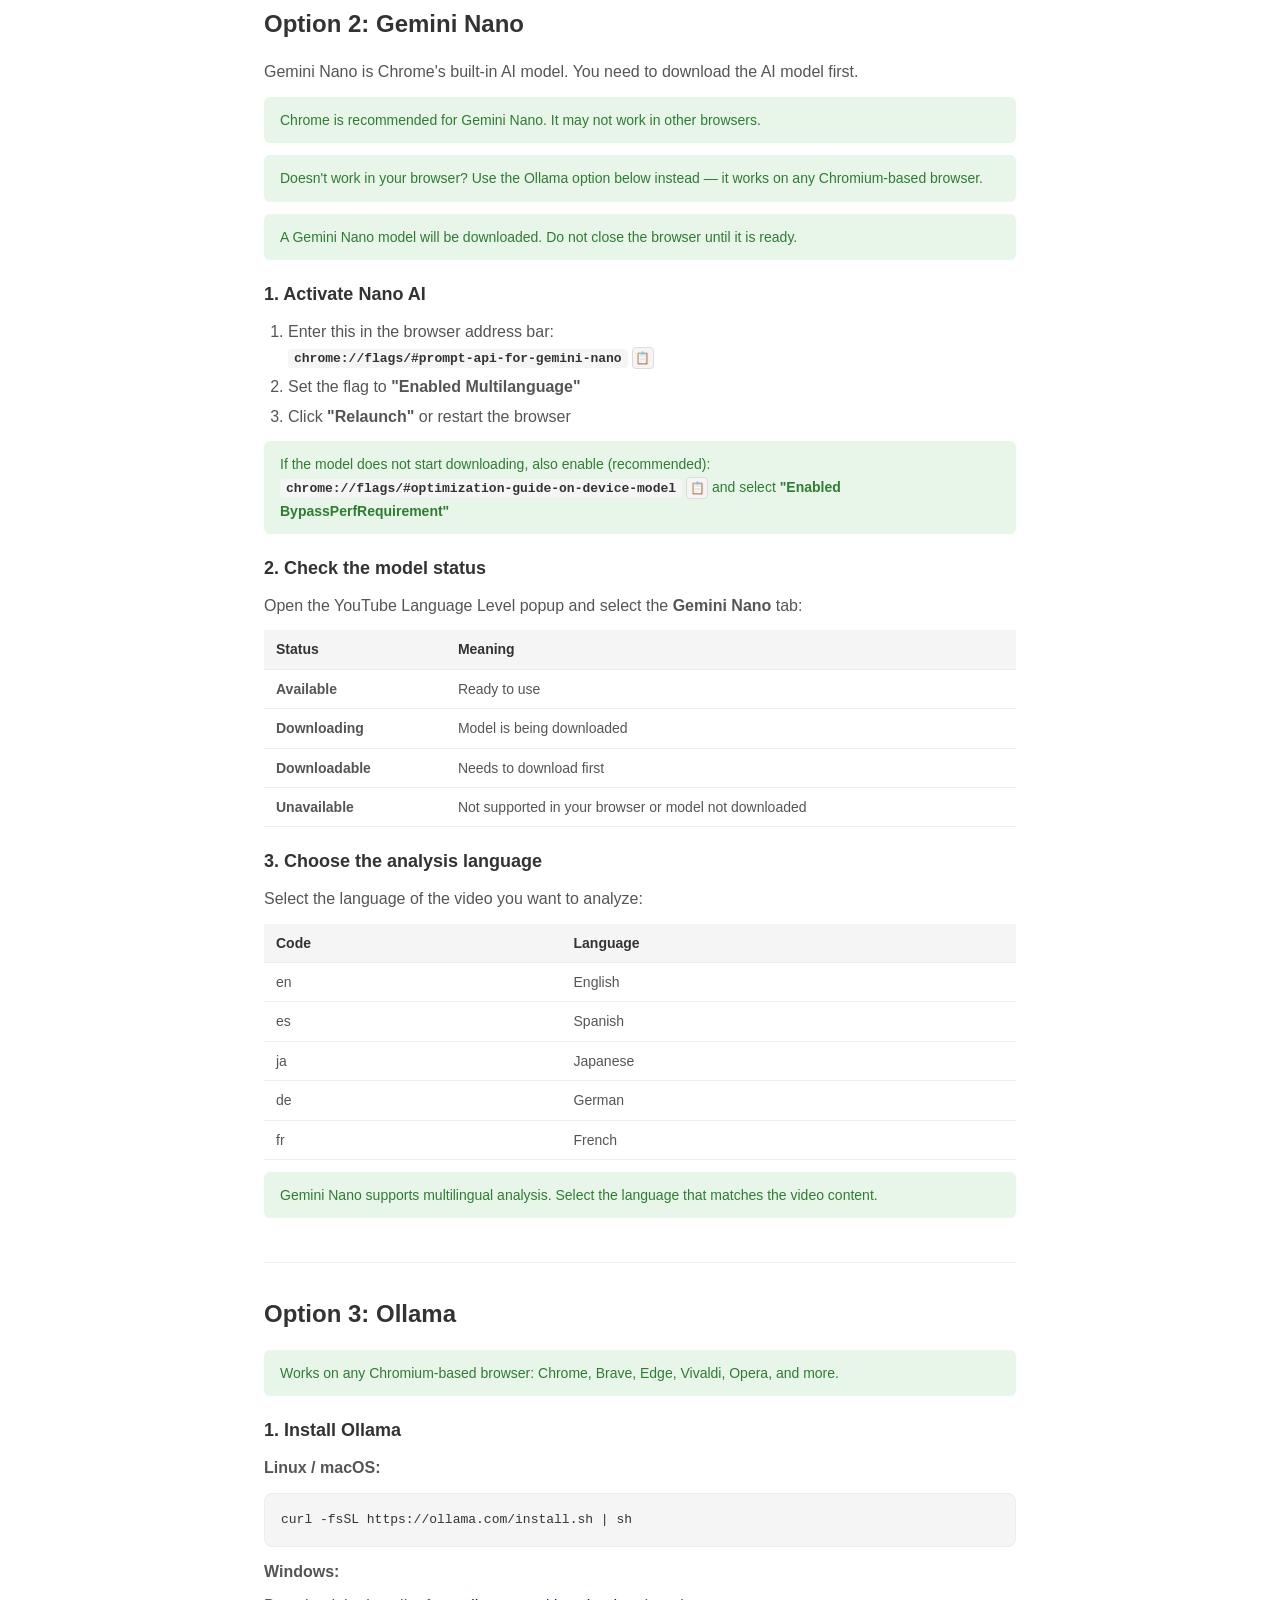
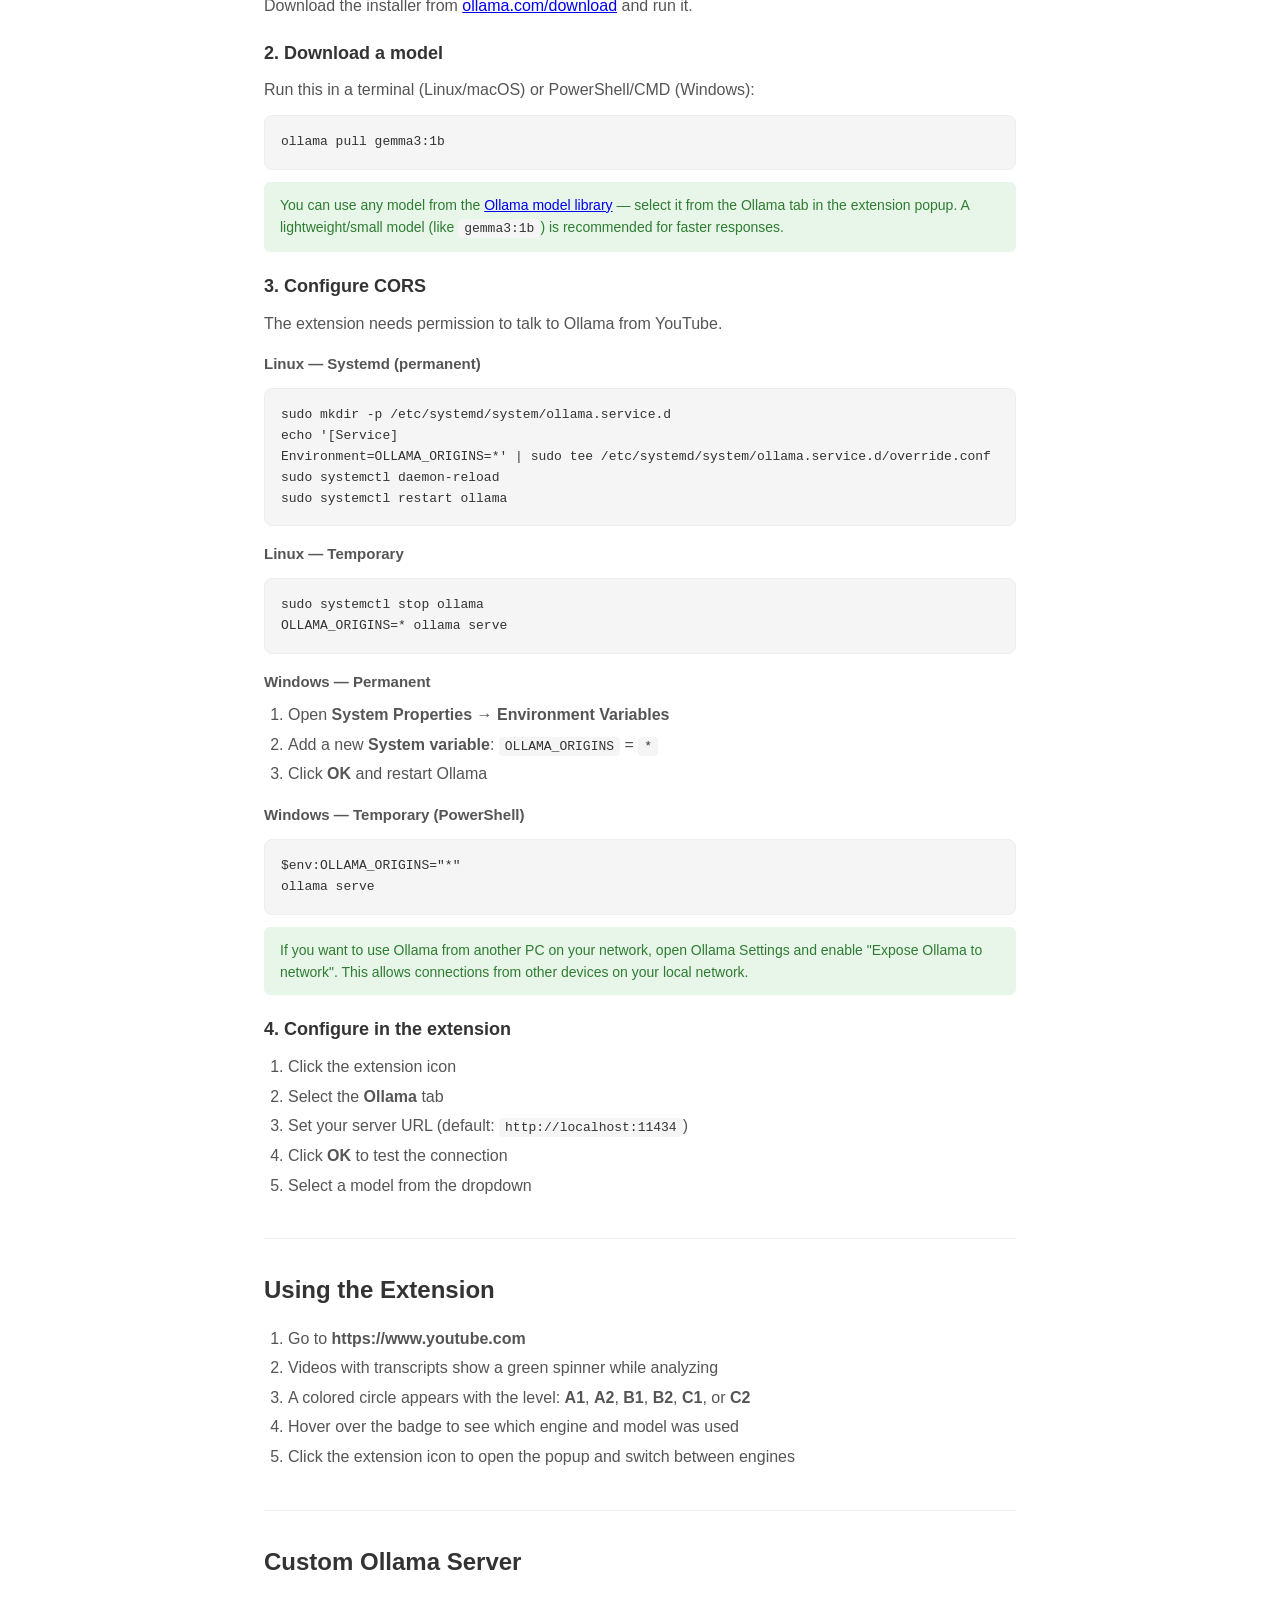
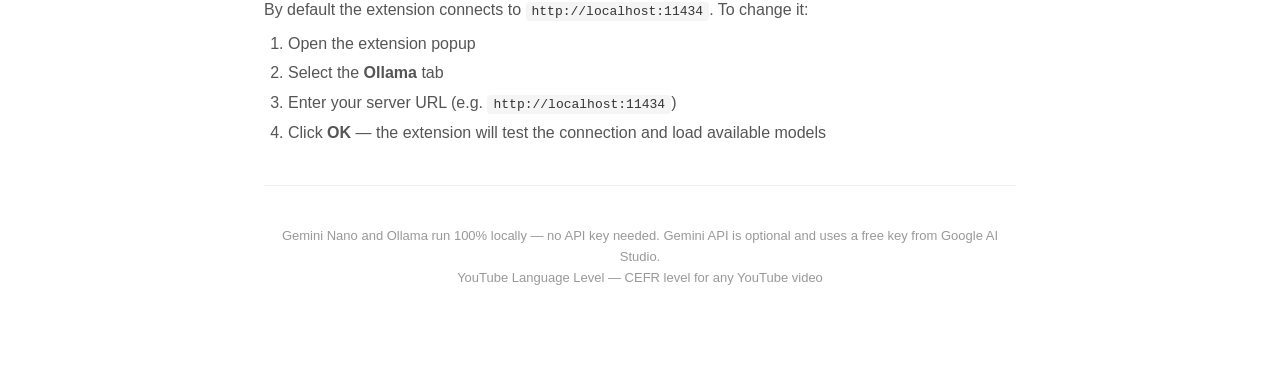
==== commit 308fe161: "Remove redundant "Click the extension icon" step from Gemini API setup The step just before it alrea" ====
--- a/docs/index.html
+++ b/docs/index.html
@@ -178,7 +178,6 @@
 
       <h3 data-i18n="geminiapi_config_title">2. Configure in the extension</h3>
       <ol>
-        <li data-i18n="geminiapi_config_1">Click the extension icon</li>
         <li data-i18n-html="geminiapi_config_2">Select the <strong>API Gemini</strong> tab</li>
         <li data-i18n="geminiapi_config_3">Paste your API key into the field</li>
         <li data-i18n-html="geminiapi_config_4">Click <strong>OK</strong> to save and test the key</li>
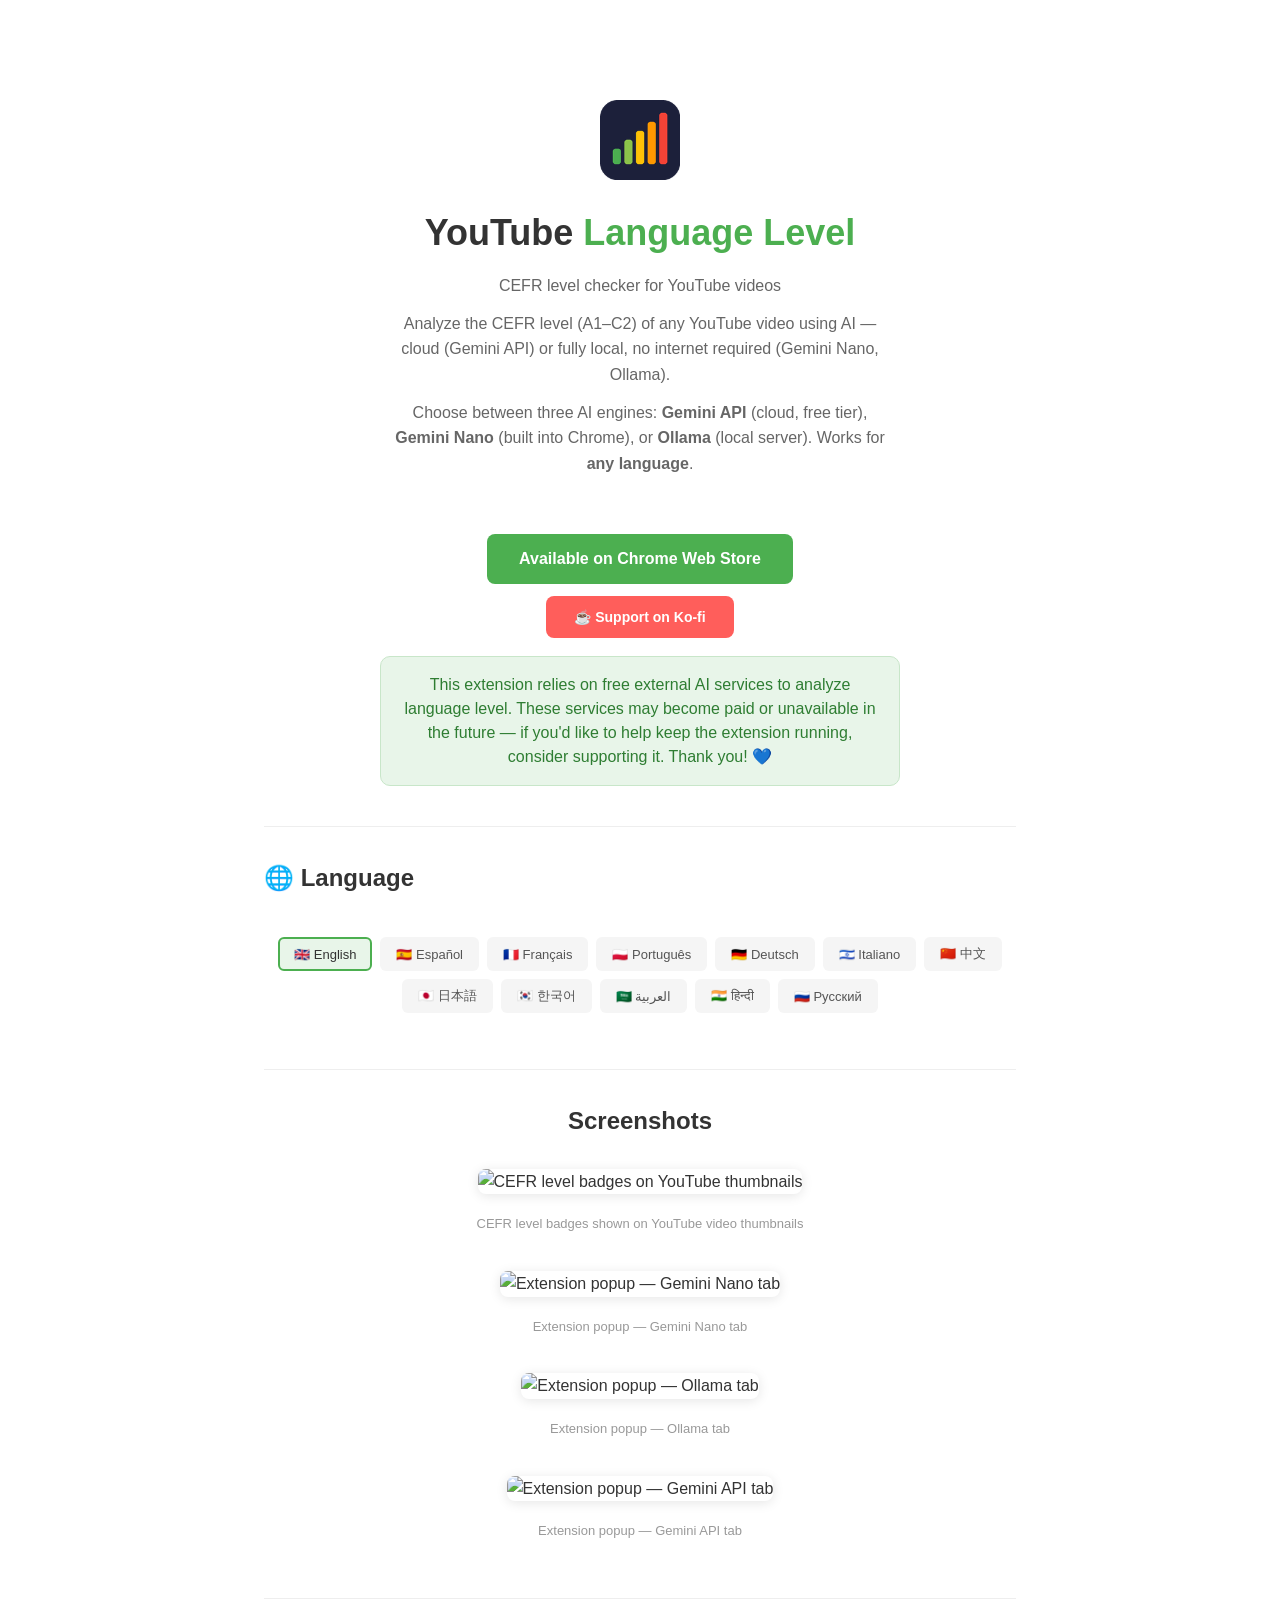
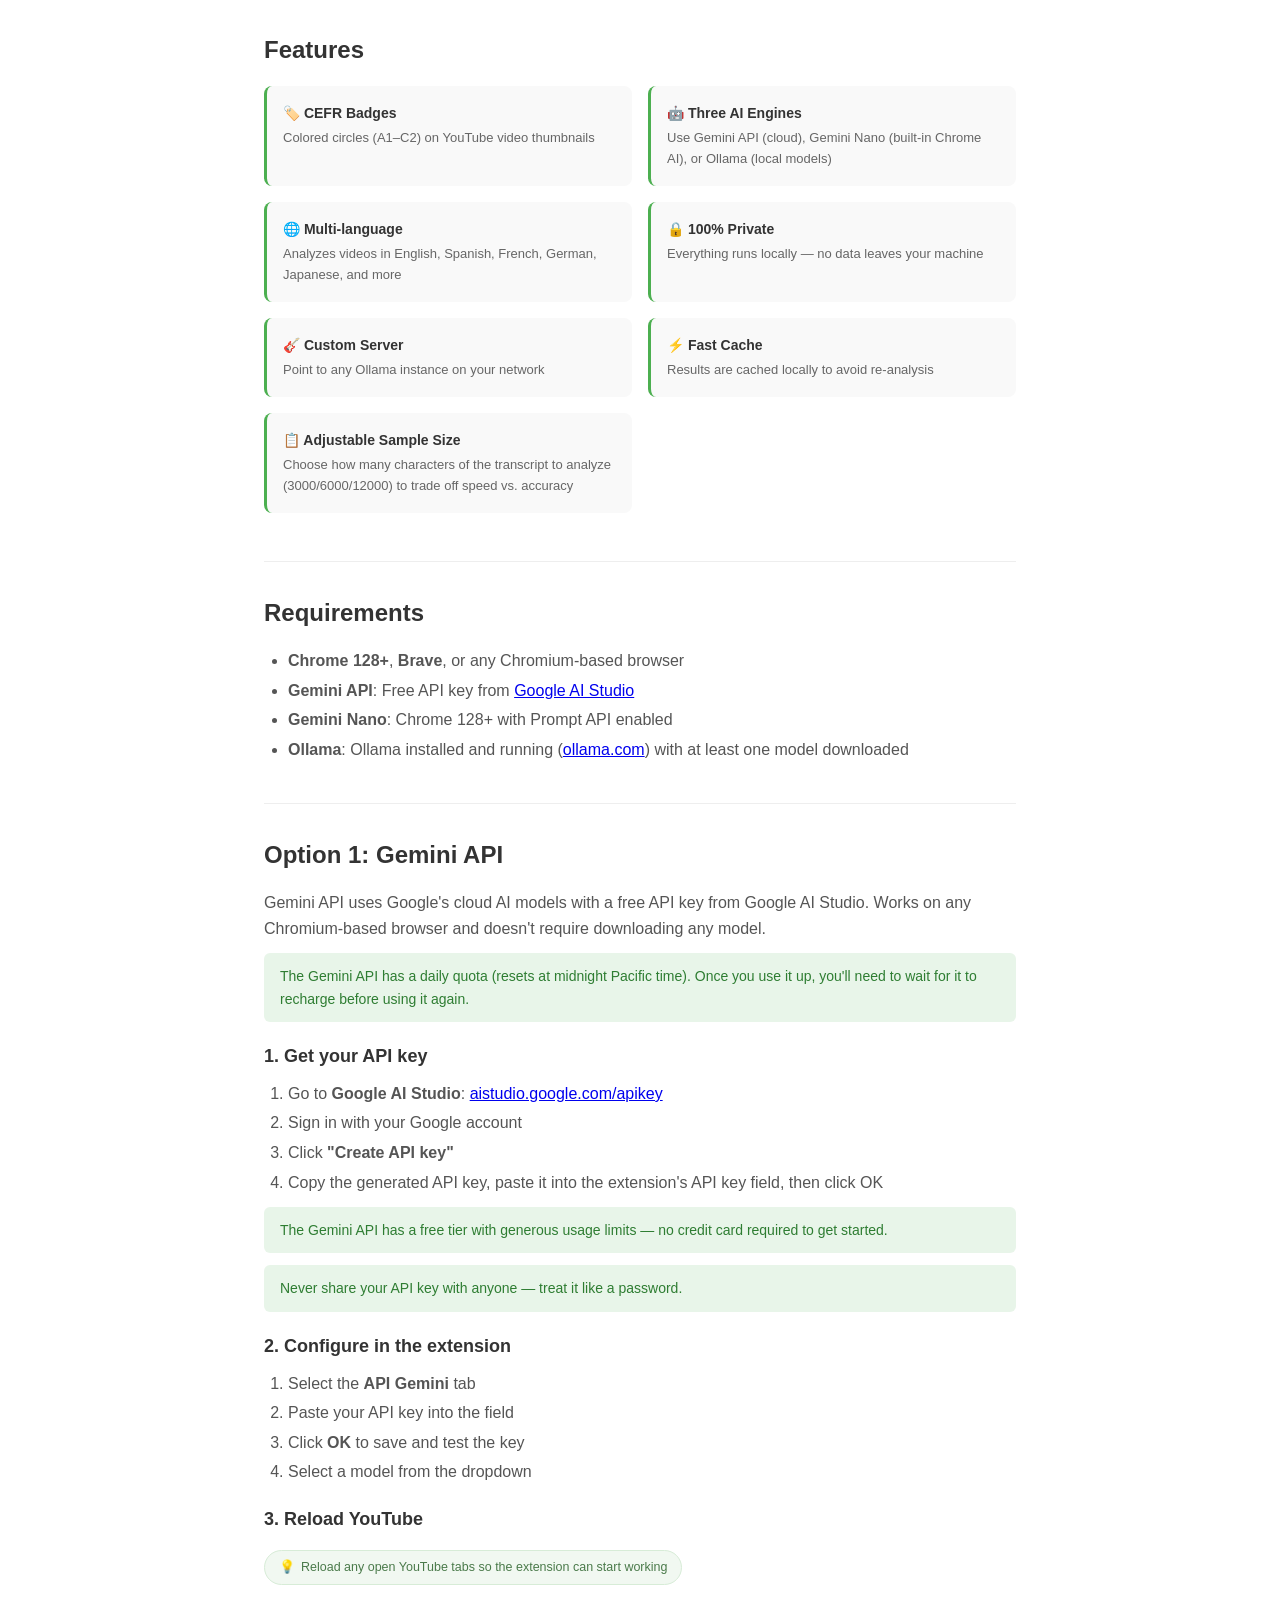
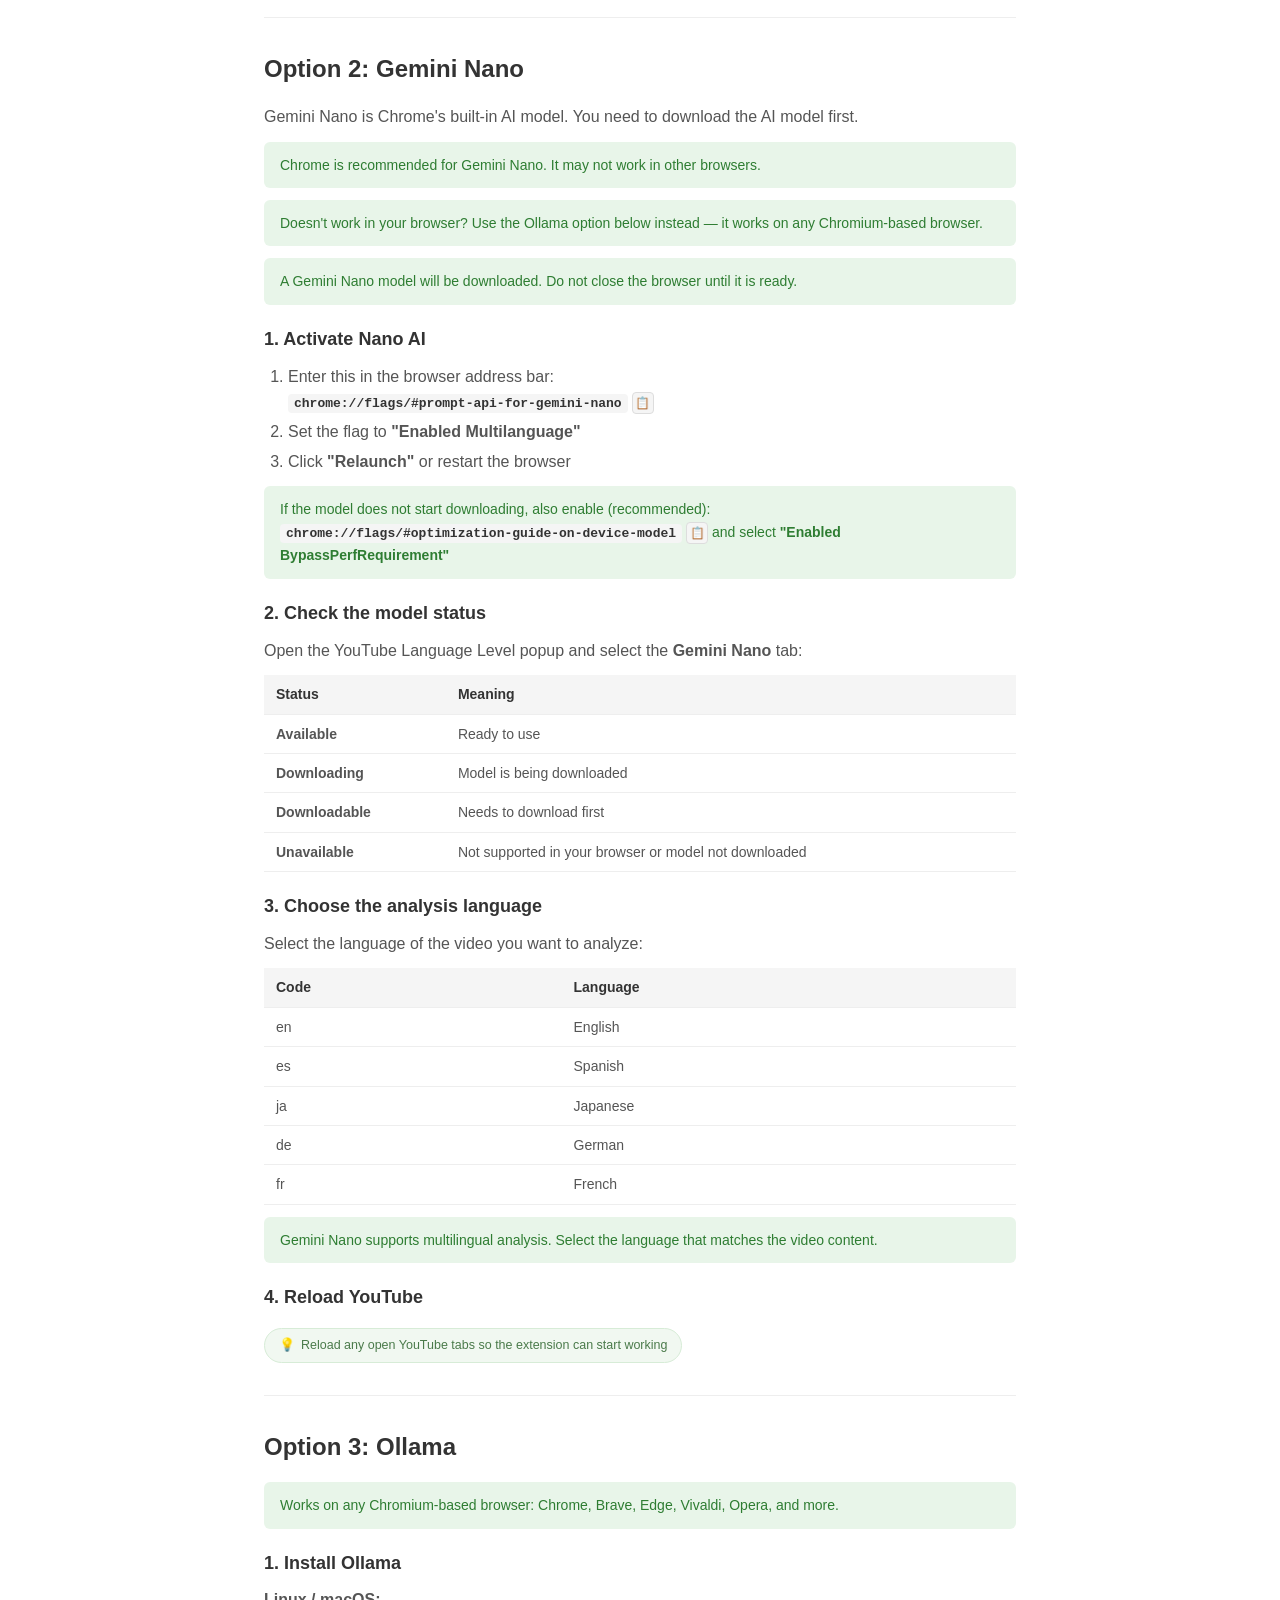
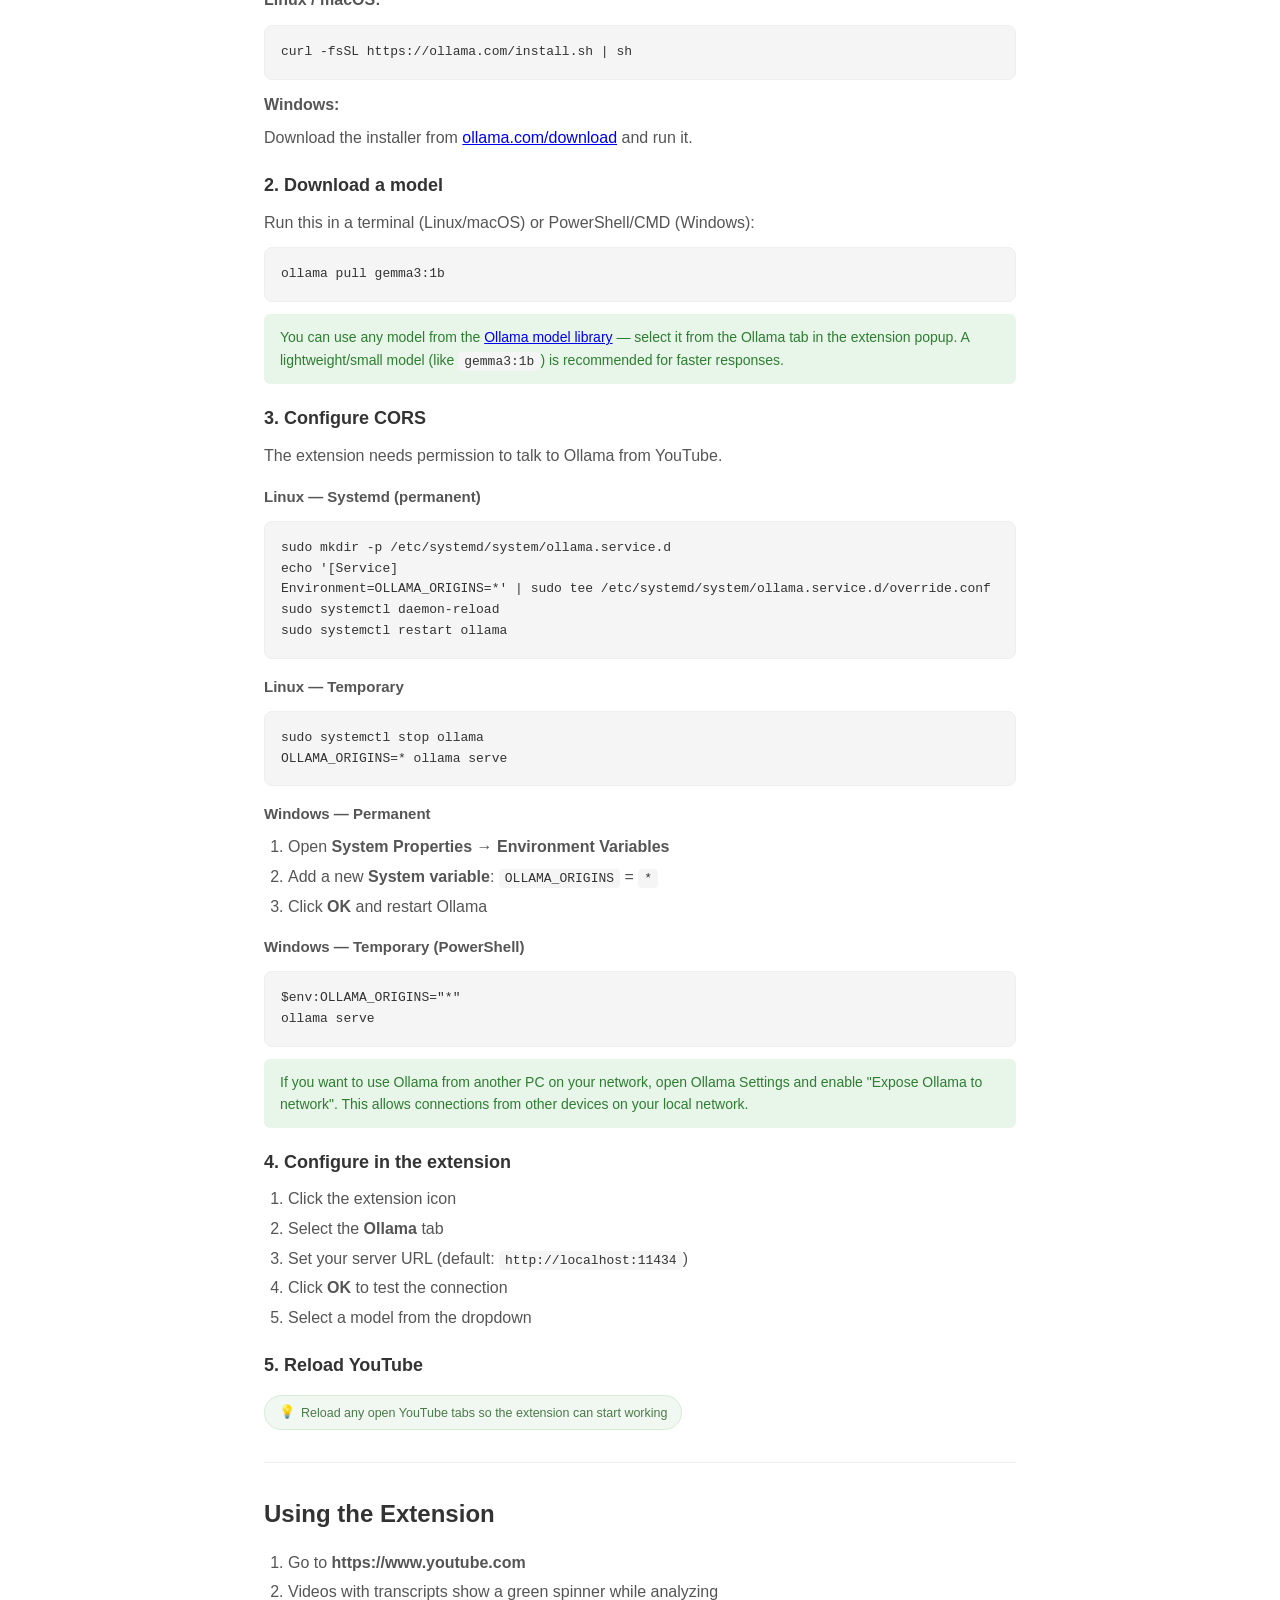
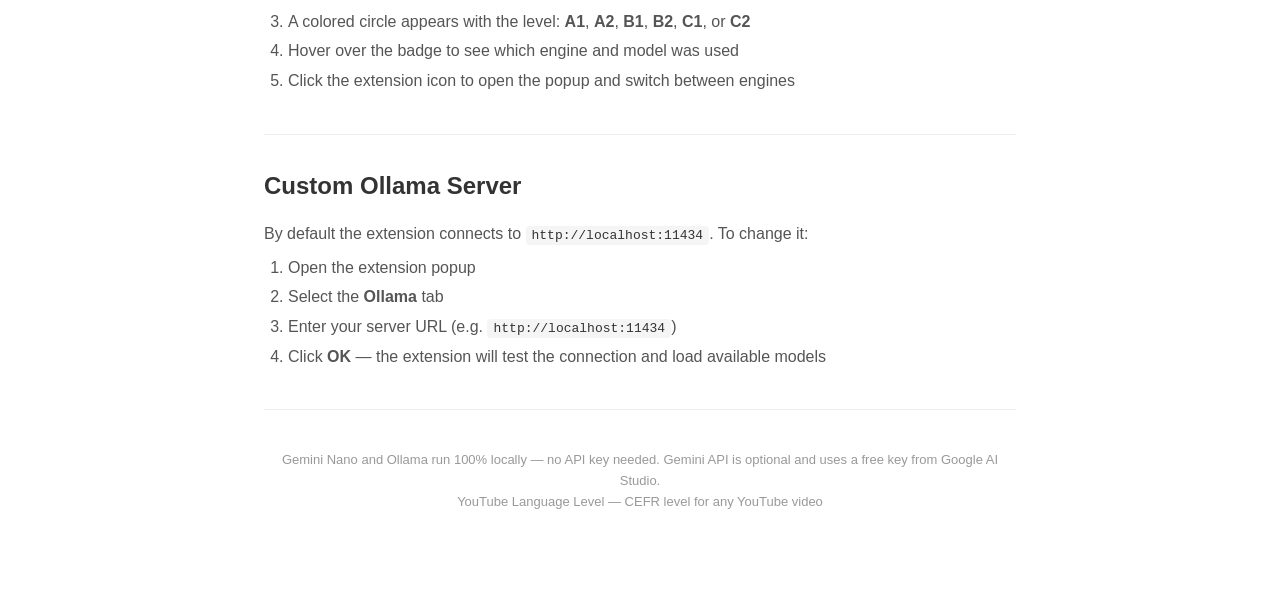
==== commit 2ed21f35: "Move reload reminder to a final step in each install option Was a standalone badge next to the store" ====
--- a/docs/index.html
+++ b/docs/index.html
@@ -26,8 +26,8 @@
     }
     .btn:hover { background: #388E3C; }
     .reload-note {
-      display: flex; align-items: center; gap: 6px; justify-content: center;
-      margin: 12px auto 0; padding: 6px 14px; background: #f1f8f1; color: #4a7a4a;
+      display: flex; align-items: center; gap: 6px;
+      margin: 16px 0 0; padding: 6px 14px; background: #f1f8f1; color: #4a7a4a;
       border: 1px solid #d7ecd7; border-radius: 999px; font-size: 12.5px; width: fit-content;
     }
     .reload-note::before { content: "💡"; font-size: 13px; }
@@ -103,7 +103,7 @@
       <p data-i18n-html="header_desc2">Choose between three AI engines: <strong>Gemini API</strong> (cloud, free tier), <strong>Gemini Nano</strong> (built into Chrome), or <strong>Ollama</strong> (local server). Works for <strong>any language</strong>.</p>
       <br>
       <a class="btn" href="https://chromewebstore.google.com/detail/youtube-language-level/nniefbagnnfiambohflolmikfinlfffd" target="_blank" rel="noopener" data-i18n="header_btn">Available on Chrome Web Store</a>
-      <div class="reload-note" data-i18n="header_reload_note">Reload YouTube after installing the extension</div>
+      <br>
       <a class="btn kofi-btn" href="https://ko-fi.com/seeeeeck" target="_blank" rel="noopener" data-i18n="header_kofi_btn">&#9749; Support on Ko-fi</a>
       <p class="kofi-note" data-i18n="header_kofi_note">This extension relies on free external AI services to analyze language level. These services may become paid or unavailable in the future &#8212; if you'd like to help keep the extension running, consider supporting it. Thank you! &#128153;</p>
     </header>
@@ -183,6 +183,9 @@
         <li data-i18n-html="geminiapi_config_4">Click <strong>OK</strong> to save and test the key</li>
         <li data-i18n="geminiapi_config_5">Select a model from the dropdown</li>
       </ol>
+
+      <h3 data-i18n="geminiapi_reload_title">3. Reload YouTube</h3>
+      <div class="reload-note" data-i18n="geminiapi_reload_1">Reload any open YouTube tabs so the extension can start working</div>
     </div>
 
     <div class="section">
@@ -224,6 +227,8 @@
       </table>
       <div class="tip" data-i18n="gemini_lang_tip">Gemini Nano supports multilingual analysis. Select the language that matches the video content.</div>
 
+      <h3 data-i18n="gemini_reload_title">4. Reload YouTube</h3>
+      <div class="reload-note" data-i18n="gemini_reload_1">Reload any open YouTube tabs so the extension can start working</div>
     </div>
 
     <div class="section">
@@ -276,6 +281,9 @@
         <li data-i18n="ollama_config_4">Click <strong>OK</strong> to test the connection</li>
         <li data-i18n="ollama_config_5">Select a model from the dropdown</li>
       </ol>
+
+      <h3 data-i18n="ollama_reload_title">5. Reload YouTube</h3>
+      <div class="reload-note" data-i18n="ollama_reload_1">Reload any open YouTube tabs so the extension can start working</div>
     </div>
 
     <div class="section">
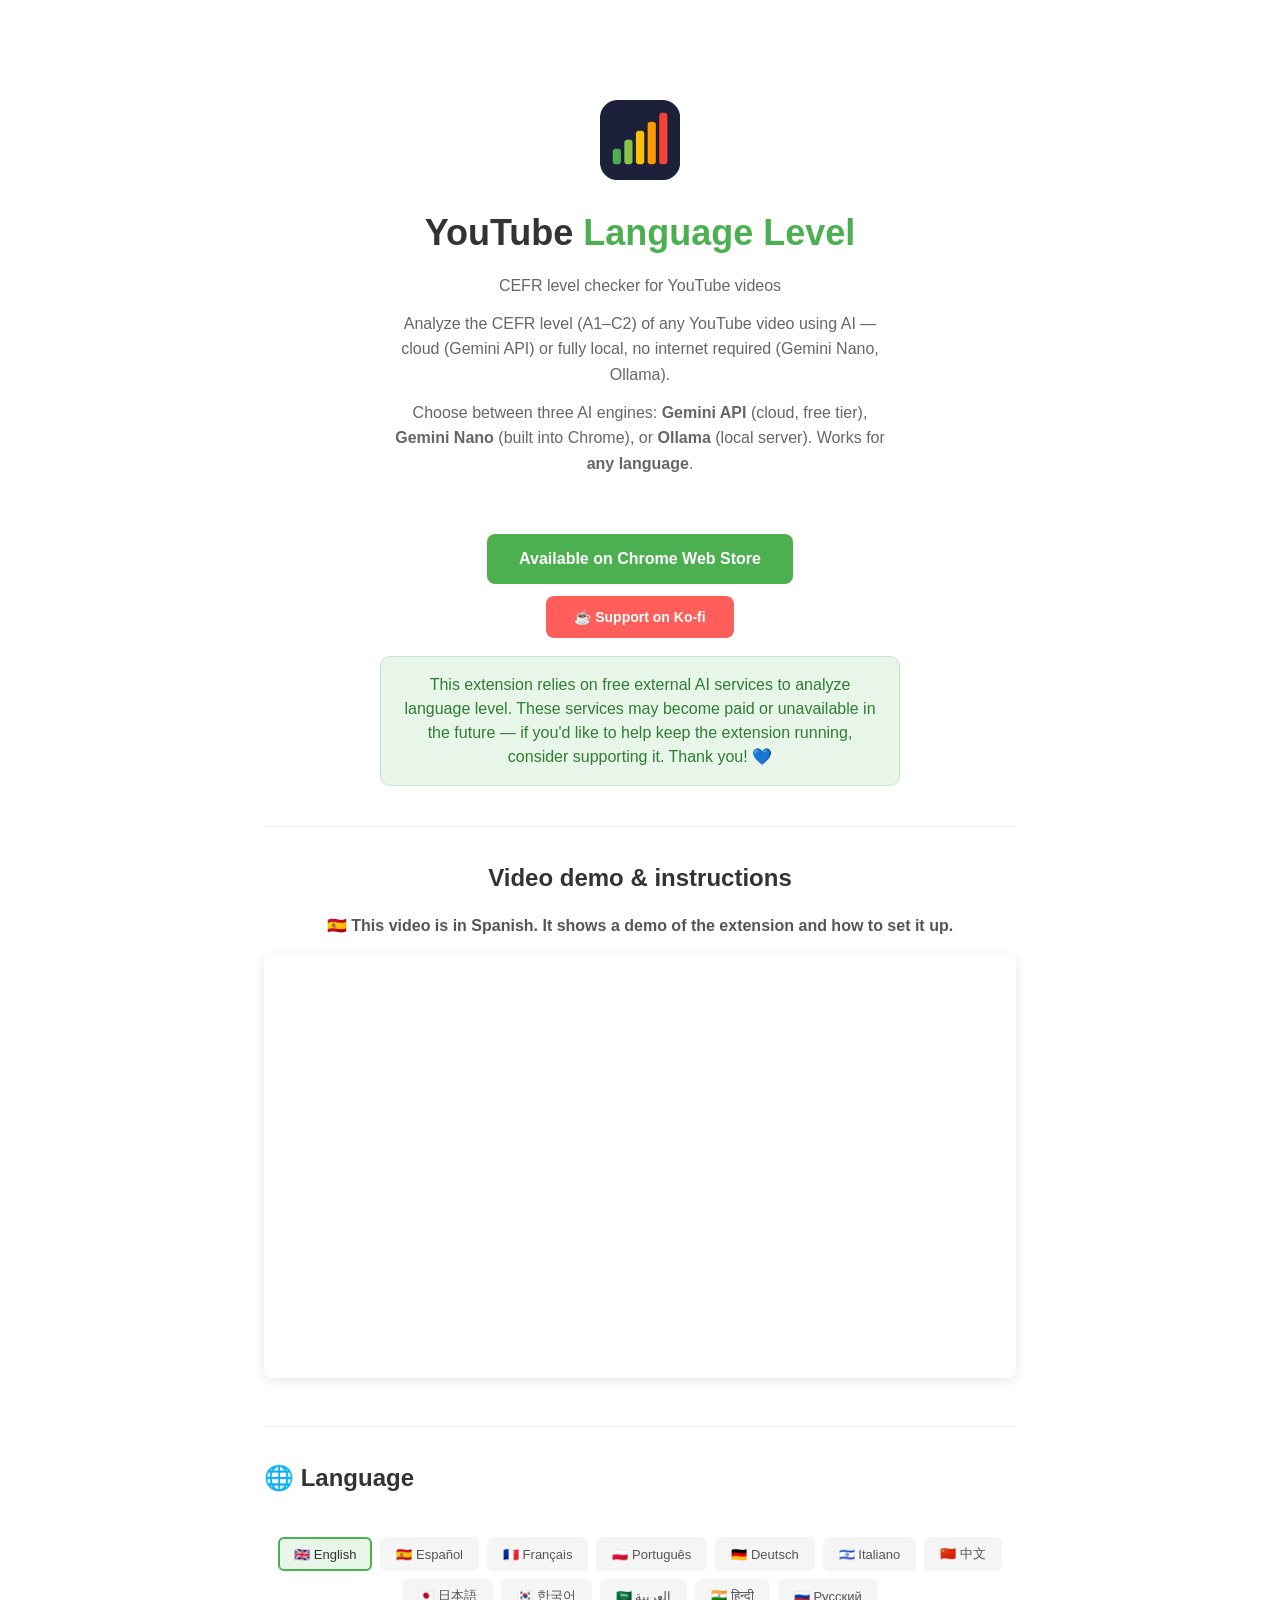
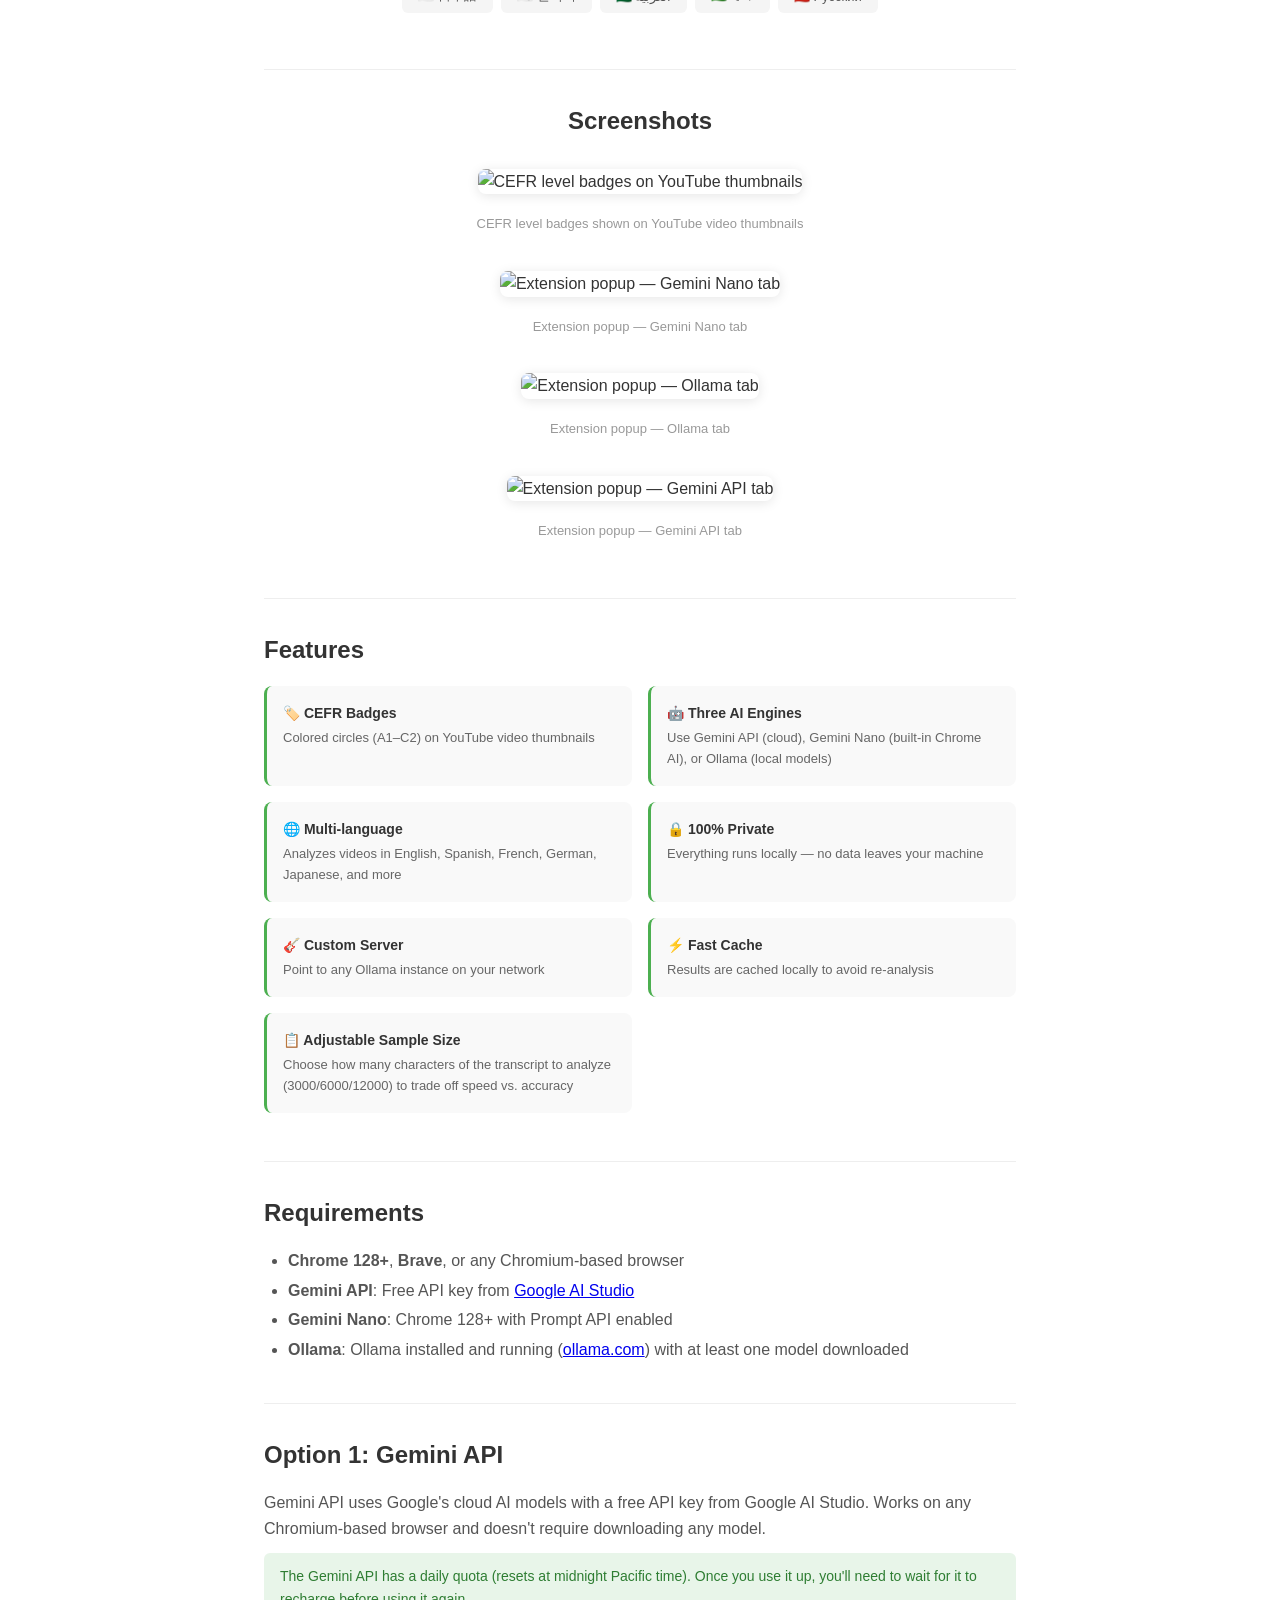
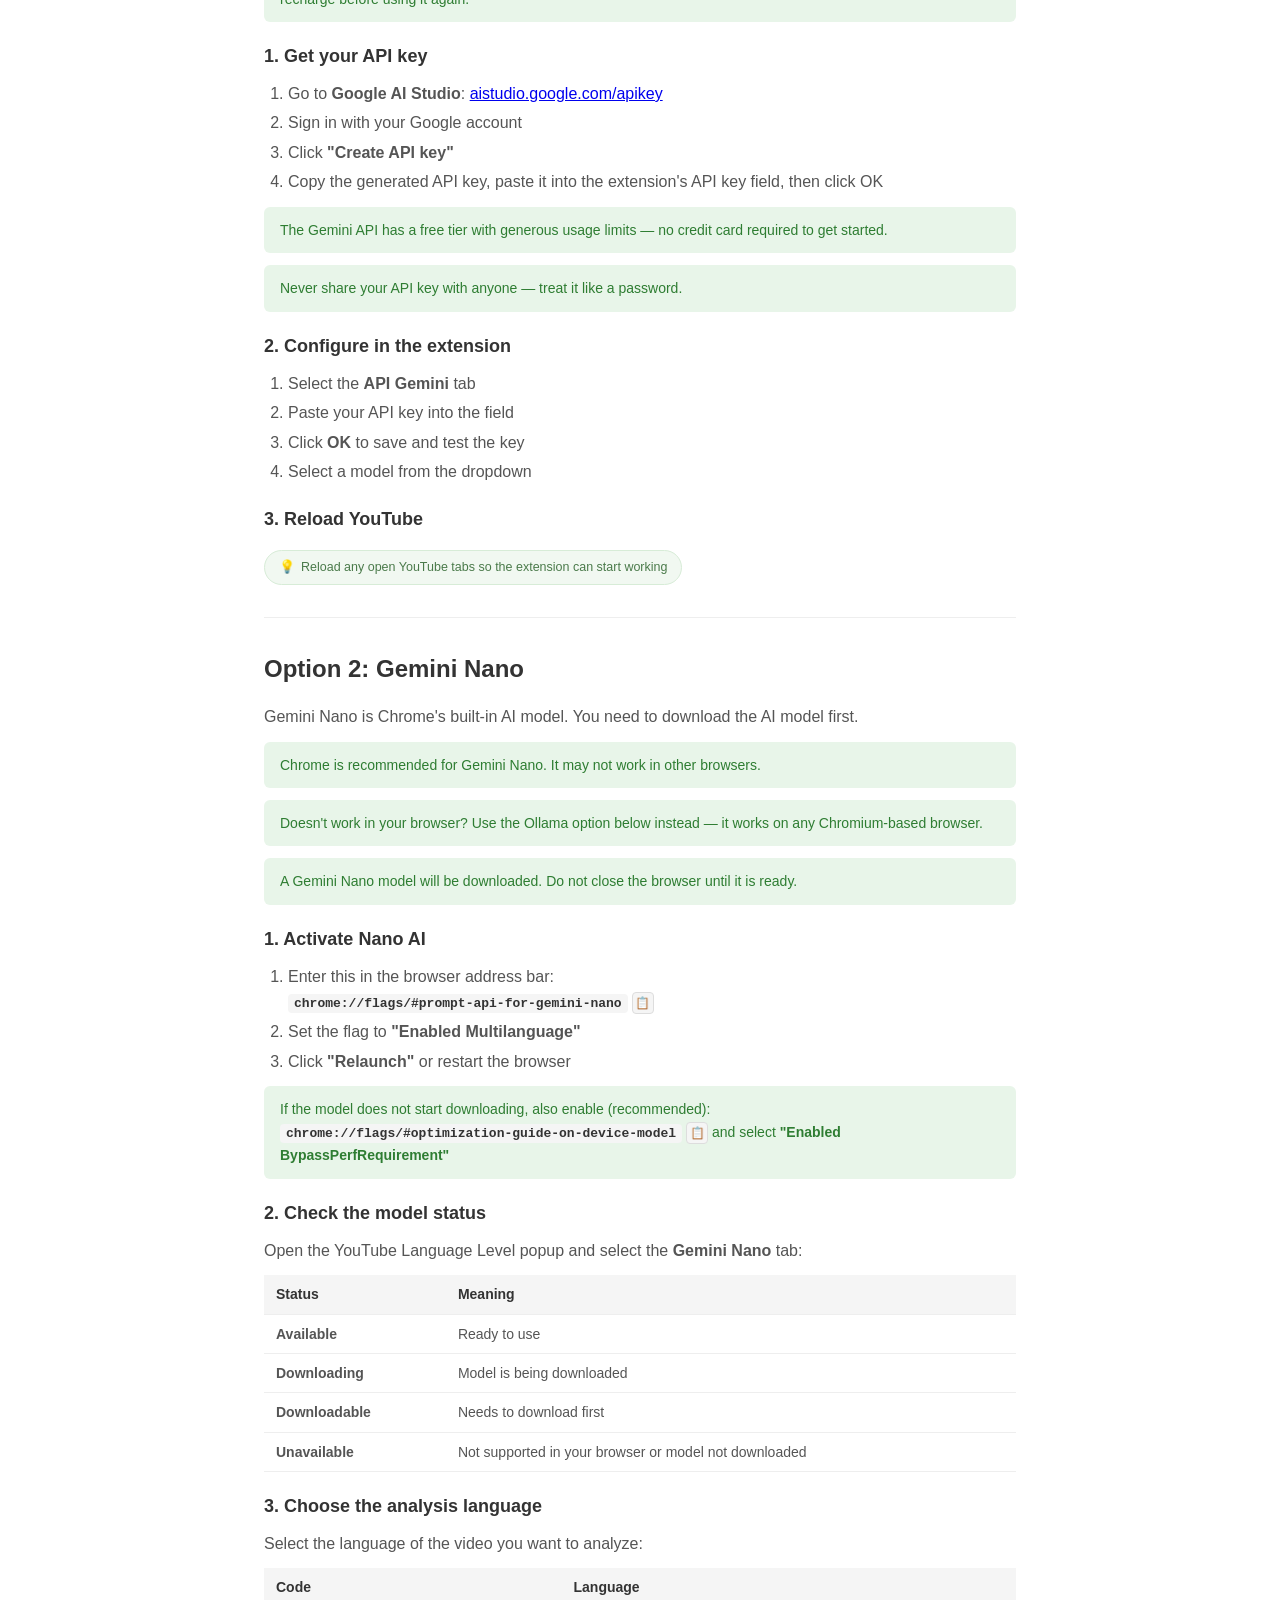
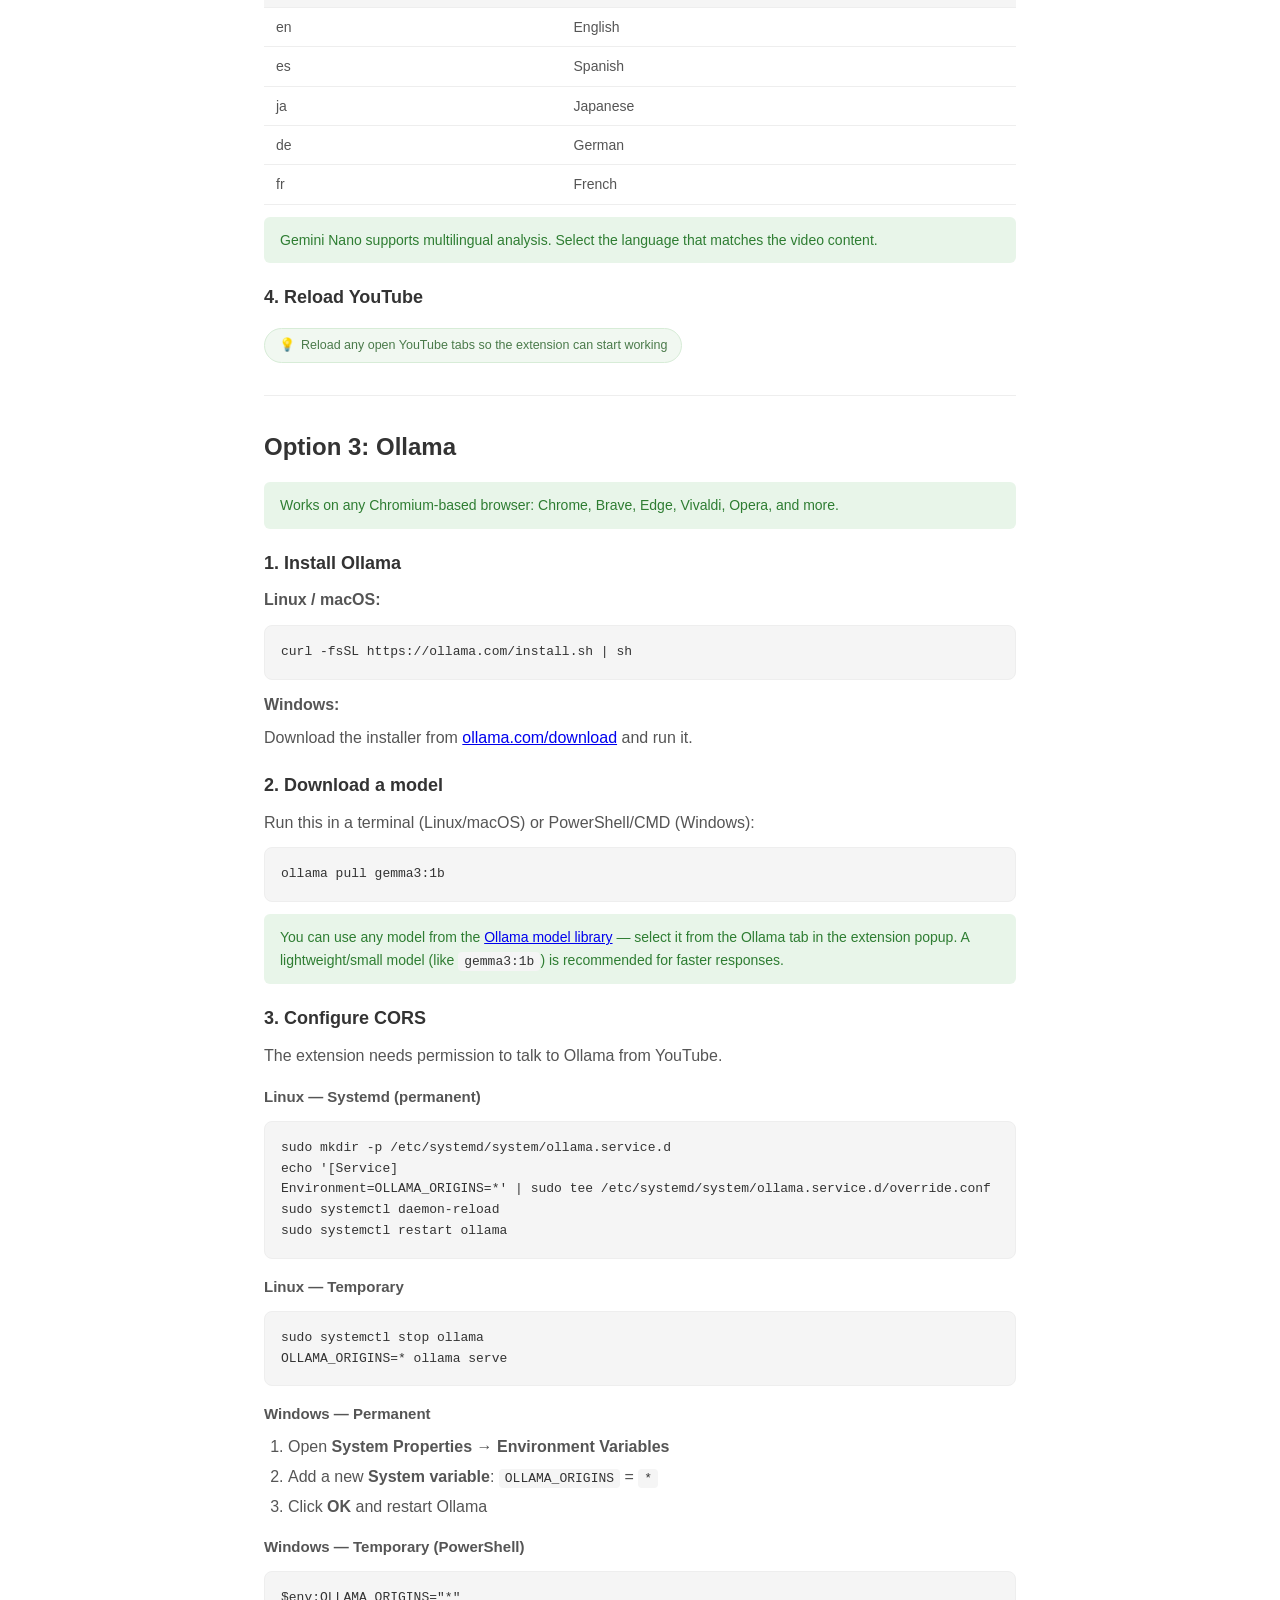
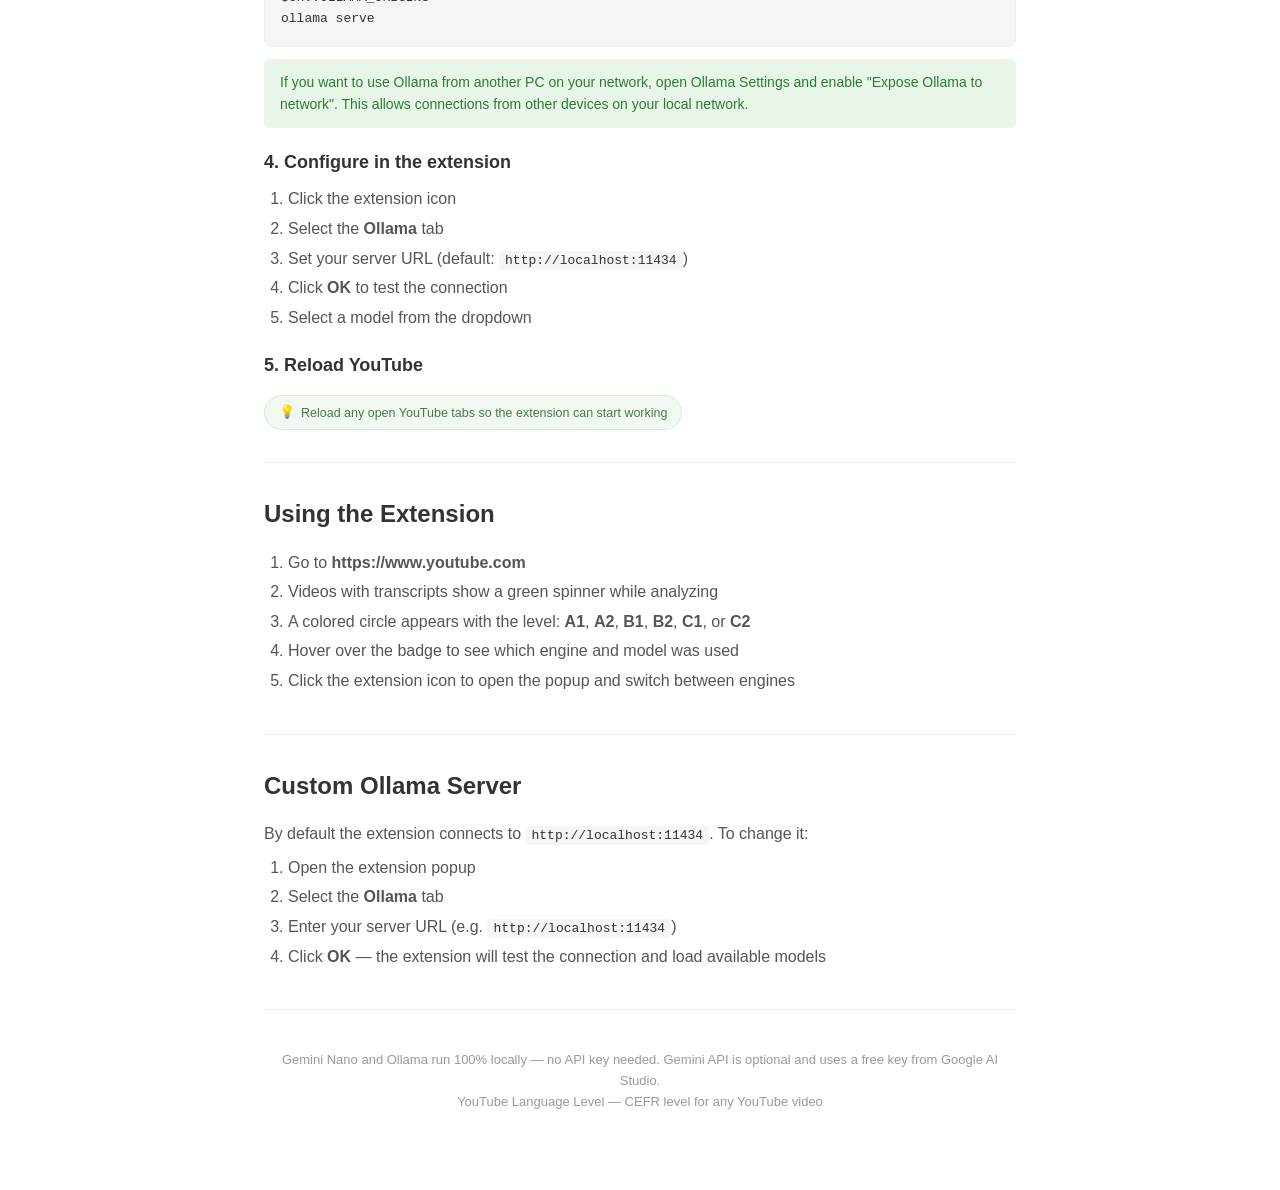
==== commit b1d5e0b2: "Add Spanish demo video to docs page and fix French/Italian translation quotes The video (starting at" ====
--- a/docs/index.html
+++ b/docs/index.html
@@ -62,6 +62,10 @@
     .feature h3 { font-size: 14px; color: #333; margin: 0 0 4px; }
     .feature p { font-size: 13px; color: #666; margin: 0; }
     .screenshots { text-align: center; }
+    .video-demo { text-align: center; }
+    .video-note { font-weight: 600; }
+    .video-wrap { position: relative; width: 100%; padding-top: 56.25%; margin: 16px 0; border-radius: 8px; overflow: hidden; box-shadow: 0 2px 12px rgba(0,0,0,.1); }
+    .video-wrap iframe { position: absolute; inset: 0; width: 100%; height: 100%; border: 0; }
     .screenshots img { max-width: 100%; border-radius: 8px; box-shadow: 0 2px 12px rgba(0,0,0,.1); margin: 12px 0; }
     .screenshots .caption { font-size: 13px; color: #999; margin-bottom: 24px; }
     table { width: 100%; border-collapse: collapse; margin: 12px 0; }
@@ -108,6 +112,14 @@
       <p class="kofi-note" data-i18n="header_kofi_note">This extension relies on free external AI services to analyze language level. These services may become paid or unavailable in the future &#8212; if you'd like to help keep the extension running, consider supporting it. Thank you! &#128153;</p>
     </header>
 
+    <div class="section video-demo">
+      <h2 data-i18n="video_title">Video demo &amp; instructions</h2>
+      <p class="video-note" data-i18n="video_note">&#127466;&#127480; This video is in Spanish. It shows a demo of the extension and how to set it up.</p>
+      <div class="video-wrap">
+        <iframe src="https://www.youtube-nocookie.com/embed/nAiXOqZm02g?start=302" title="YouTube Language Level demo" loading="lazy" allow="accelerometer; autoplay; clipboard-write; encrypted-media; gyroscope; picture-in-picture; web-share" referrerpolicy="strict-origin-when-cross-origin" allowfullscreen></iframe>
+      </div>
+    </div>
+
     <div class="section">
       <h2 data-i18n="lang_title">&#127760; Language</h2>
       <div class="langs" id="langBtns">
